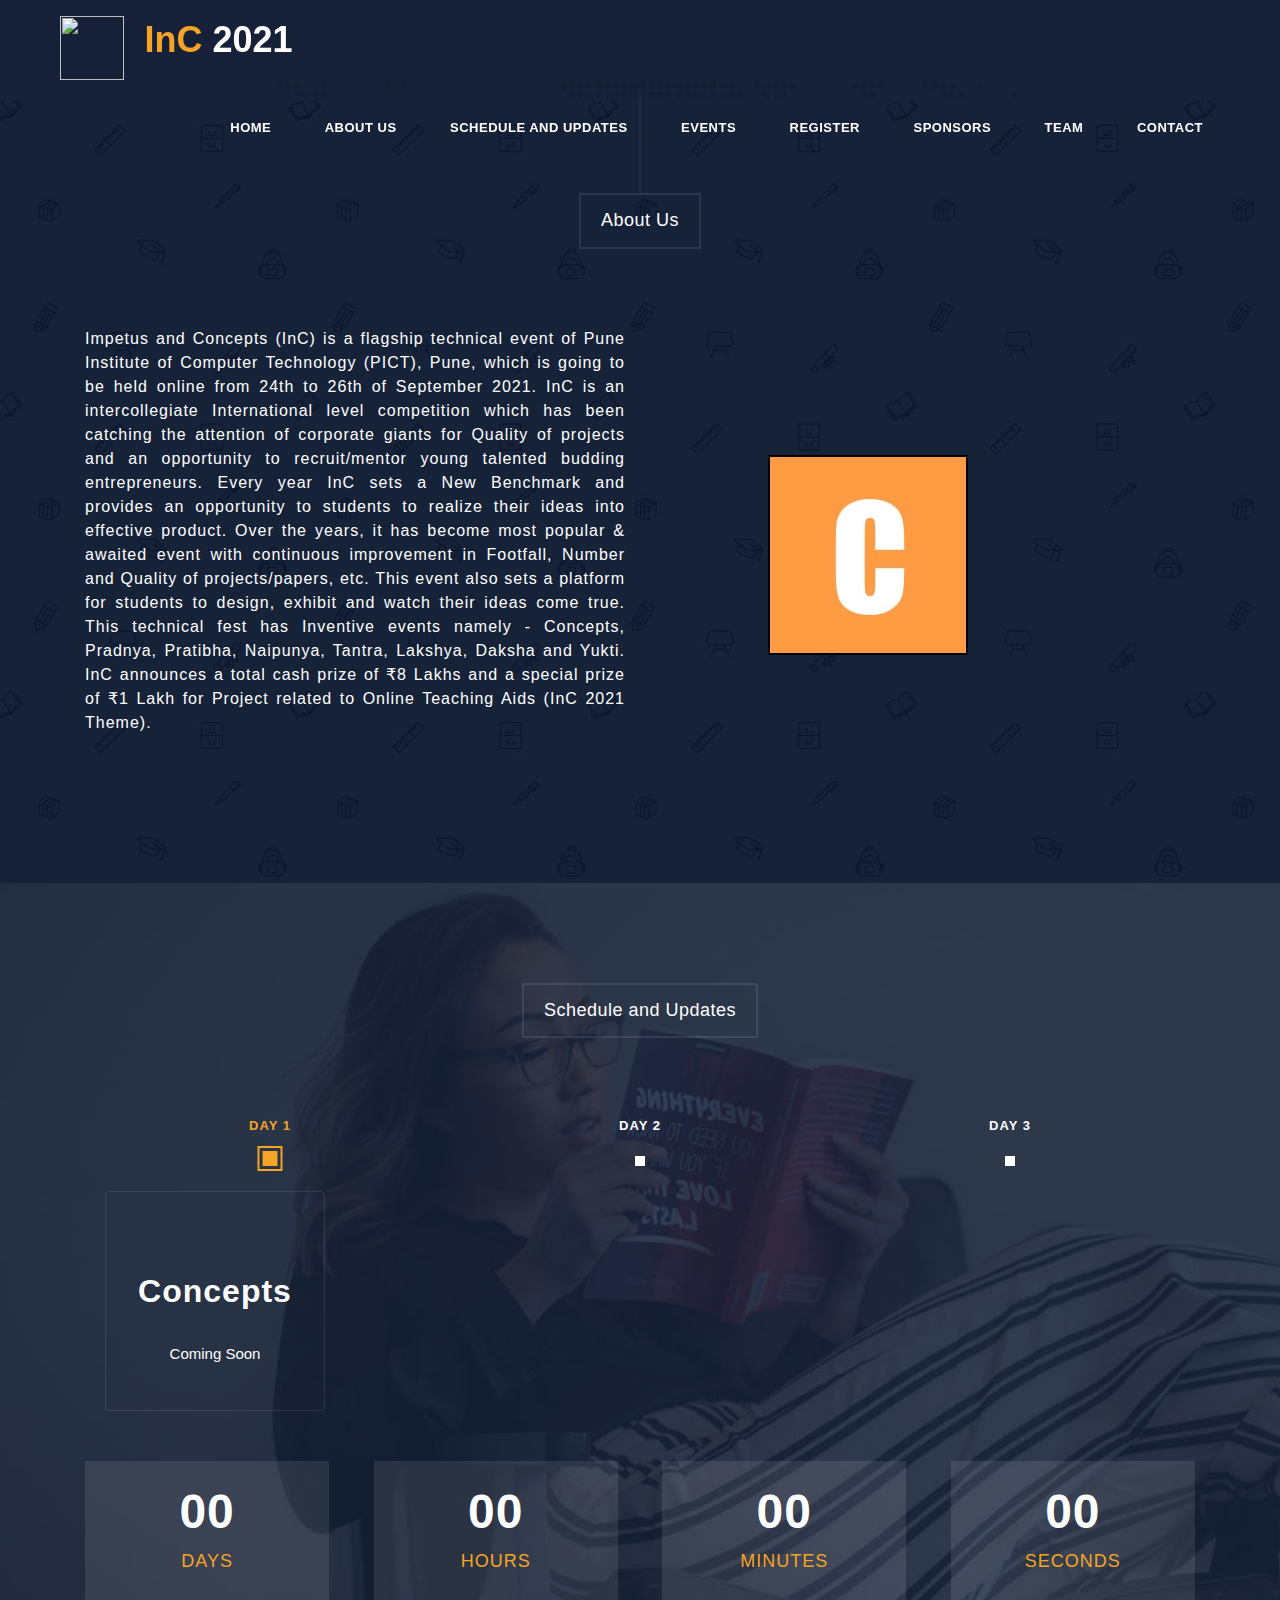
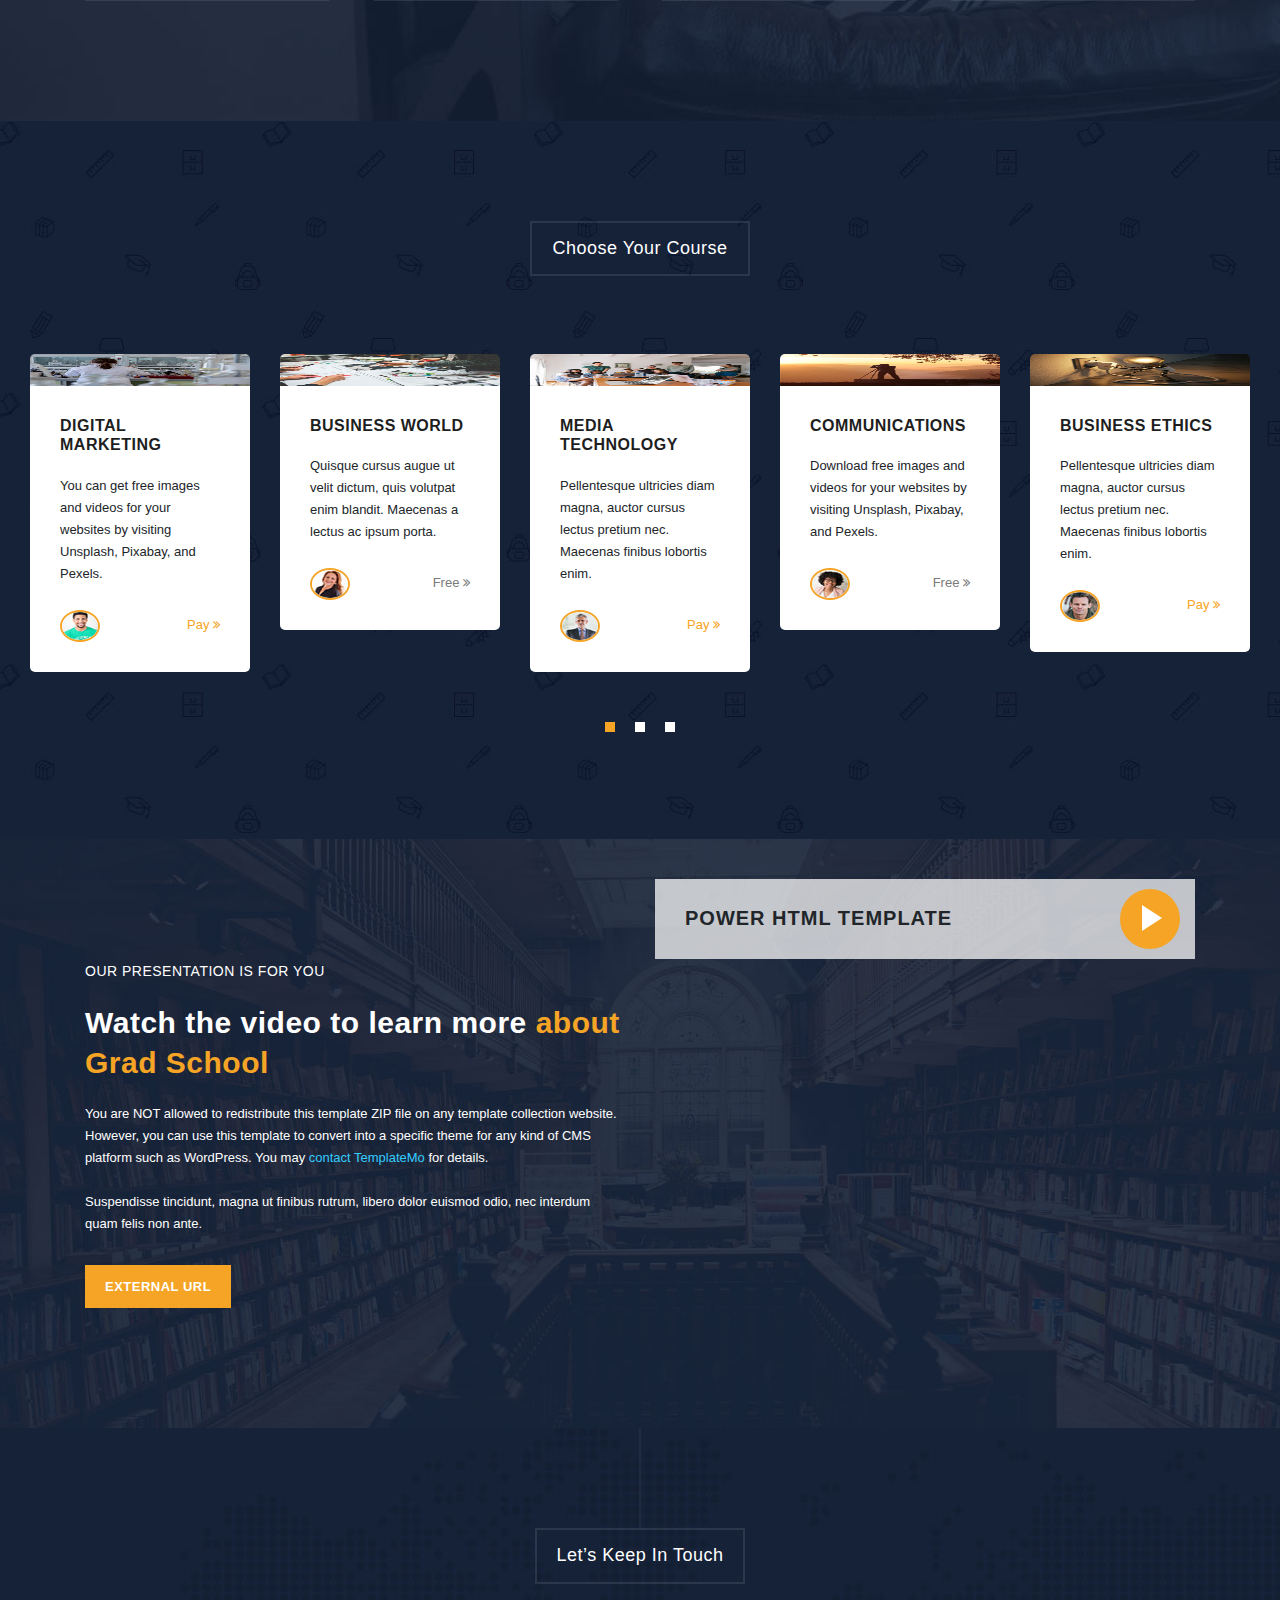
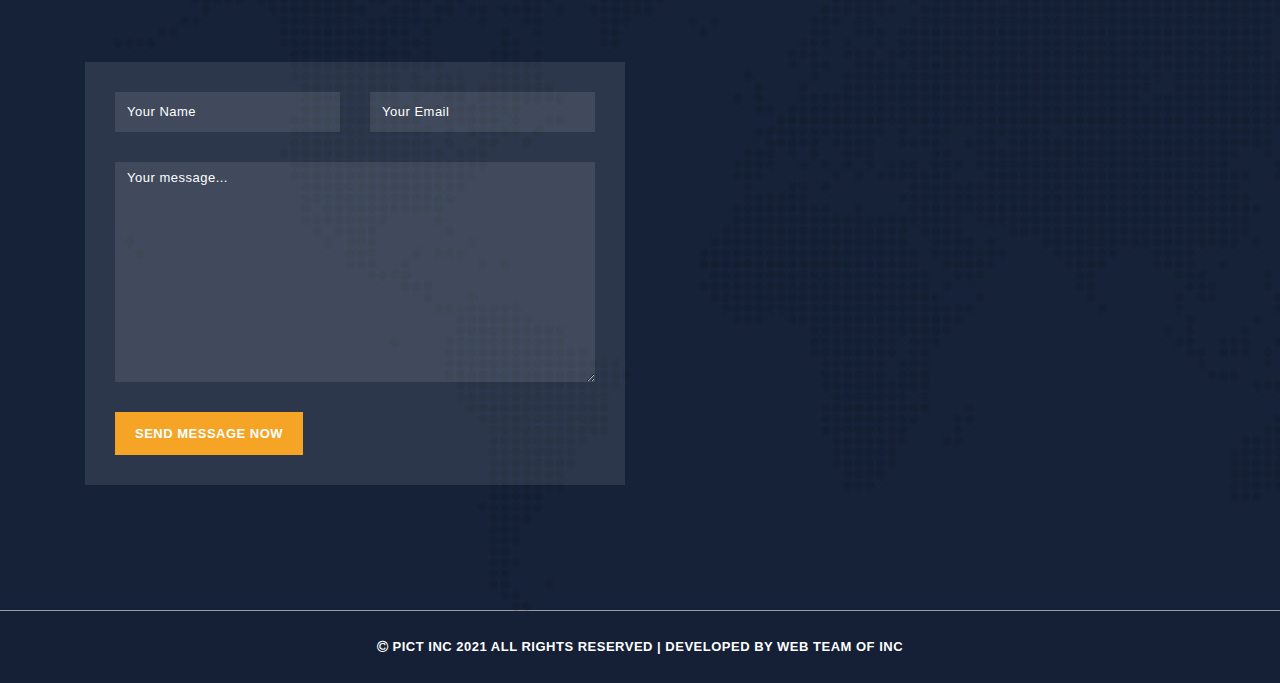
==== animation.html @ f994c6f3 "Added cube animation" ====
<!DOCTYPE html>
<html lang="en">

<head>
    <meta charset="UTF-8">
    <meta http-equiv="X-UA-Compatible" content="IE=edge">
    <meta name="viewport" content="width=device-width, initial-scale=1.0">

    <link href="https://fonts.googleapis.com/css?family=Montserrat:100,200,300,400,500,600,700,800,900" rel="stylesheet">

    <title>PICT InC 2021</title>

    <!-- Bootstrap core CSS -->
    <link href="vendor/bootstrap/css/bootstrap.min.css" rel="stylesheet">

    <!-- Additional CSS Files -->

    <link rel="stylesheet" href="./assets/css/fontawesome.css">
    <link rel="stylesheet" href="./assets/css/templatemo-grad-school.css">
    <link rel="stylesheet" href="./assets/css/owl.css">
    <link rel="stylesheet" href="./assets/css/lightbox.css">
    <link rel="stylesheet" href="./assets/css/util.css">
    <link rel="stylesheet" href="./assets/css/animation_style.css">
    <link rel="shortcut icon" href="./assets/images/favicon.ico" />
    <link rel="stylesheet" href="./assets/css/cube.css">
</head>

<body>
    <!--header-->
    <header class="main-header clearfix" role="header">
        <div class="logo">
            <img src="./assets/images/pict.png" alt="" class="mr-3 img-logo">
            <a href="#"><em>InC</em> 2021</a>
        </div>
        <a href="#menu" class="menu-link"><i class="fa fa-bars"></i></a>
        <nav id="menu" class="main-nav" role="navigation">
            <ul class="main-menu">
                <li><a href="#section1">Home</a></li>
                <li><a href="#section2">About Us</a></li>
                <li><a href="#section3">Schedule and Updates</a></li>
                <li><a href="#section4">Events</a></li>
                <li><a href="#section4">Register</a></li>
                <li><a href="#section4">Sponsors</a></li>
                <li><a href="#section4">Team</a></li>
                <!-- <li><a href="#section5">Video</a></li> -->
                <li><a href="#section6">Contact</a></li>
            </ul>
        </nav>
    </header>

    <!-- particles.js container -->

    <section class="section main-banner" id="top" data-section="section1">
        <div id="particles-js">
            <div class="row-header">
                <div class="col-12 col-pd">
                    <h1 class="text-center fs-48">
                        <div class="text-center sctr mb-3 yellow">Society for Computer Technology and Research's</div>
                        <div class="text-center mb-5 pict">Pune Institute of Computer Technology presents</div>
                        <a href="" class="typewrite" data-period="3000" data-type='[ "Impetus and Concepts 2021" ]'>
                            <span class="wrap"></span>
                        </a>
                        <div class="div center pr-0"><img src="./assets/images/INClogo.png" alt=""></div>
                        <div class="text-center m-t-120 pict yellow date">Dates : 24th - 26th September 2021</div>
                    </h1>
                </div>
            </div>
        </div>
    </section>

    <section class="section why-us" data-section="section2">
        <div class="container">
            <div class="row">
                <div class="col-12">
                    <div class="section-heading">
                        <h2>About Us</h2>
                    </div>
                </div>
                <div class="col-md-6 container about-us">

                    Impetus and Concepts (InC) is a flagship technical event of Pune Institute of Computer Technology (PICT), Pune, which is going to be held online from 24th to 26th of September 2021. InC is an intercollegiate International level competition which has been
                    catching the attention of corporate giants for Quality of projects and an opportunity to recruit/mentor young talented budding entrepreneurs. Every year InC sets a New Benchmark and provides an opportunity to students to realize their
                    ideas into effective product. Over the years, it has become most popular & awaited event with continuous improvement in Footfall, Number and Quality of projects/papers, etc. This event also sets a platform for students to design, exhibit
                    and watch their ideas come true. This technical fest has Inventive events namely - Concepts, Pradnya, Pratibha, Naipunya, Tantra, Lakshya, Daksha and Yukti. InC announces a total cash prize of ₹8 Lakhs and a special prize of ₹1 Lakh
                    for Project related to Online Teaching Aids (InC 2021 Theme).

                    <!-- <div class="col-6 col-md-12"><img src="./assets/images/INClogo.png" alt=""></div> -->
                </div>

                <div class="col-md-6 container p-5">
                    <div class="scene">
                        <div class="cube">
                            <div class="cube__face cube__face--front"></div>
                            <div class="cube__face cube__face--back"></div>
                            <div class="cube__face cube__face--right"></div>
                            <div class="cube__face cube__face--left"></div>
                            <div class="cube__face cube__face--top"></div>
                            <div class="cube__face cube__face--bottom"></div>
                        </div>
                    </div>
                </div>
            </div>
        </div>
    </section>

    <section class="section coming-soon pt-0" data-section="section3">
        <div class="container">
            <div class="row">
                <div class="col-12">
                    <div class="section-heading">
                        <h2>Schedule and Updates</h2>
                    </div>
                </div>
                <div class="col-md-12">
                    <div id='tabs'>
                        <ul>
                            <li><a href='#tabs-1'>Day 1</a></li>
                            <li><a href='#tabs-2'>Day 2</a></li>
                            <li><a href='#tabs-3'>Day 3</a></li>
                        </ul>
                        <section class='tabs-content'>
                            <article id='tabs-1'>
                                <div class="row">
                                    <div class="col-12 text-center tab-flex">
                                        <div class="card">
                                            <h4>Concepts</h4>
                                            <p>Coming Soon</p>
                                        </div>
                                    </div>
                                </div>
                            </article>
                            <article id='tabs-2'>
                                <div class="row">
                                    <div class="col-12 text-center tab-flex">
                                        <div class="card">
                                            <h4>Concepts</h4>
                                            <p>Coming Soon</p>
                                        </div>
                                        <div class="card">
                                            <h4>Pradnya</h4>
                                            <p>Coming Soon</p>
                                        </div>
                                        <div class="card">
                                            <h4>Lakshya</h4>
                                            <p>Coming Soon</p>
                                        </div>
                                    </div>
                                </div>
                            </article>
                            <article id='tabs-3'>
                                <div class="col-12 text-center tab-flex">
                                    <div class="card">
                                        <h4>Concepts</h4>
                                        <p>Coming Soon</p>
                                    </div>
                                    <div class="card">
                                        <h4>Pradnya</h4>
                                        <p>Coming Soon</p>
                                    </div>
                                    <div class="card">
                                        <h4>Pratibha</h4>
                                        <p>Coming Soon</p>
                                    </div>
                                    <div class="card">
                                        <h4>Tantra</h4>
                                        <p>Coming Soon</p>
                                    </div>
                                    <div class="card">
                                        <h4>Yukti</h4>
                                        <p>Coming Soon</p>
                                    </div>
                                    <div class="card">
                                        <h4>Naipunya</h4>
                                        <p>Coming Soon</p>
                                    </div>
                                    <div class="card">
                                        <h4>Lakshya</h4>
                                        <p>Coming Soon</p>
                                    </div>
                                    <div class="card">
                                        <h4>Daksha</h4>
                                        <p>Coming Soon</p>
                                    </div>
                                </div>
                            </article>
                        </section>
                    </div>
                </div>
                <div class="col-md-12 col-xs-12">
                    <div class="continer centerIt">
                        <div>
                            <div class="counter">

                                <div class="days">
                                    <div class="value">00</div>
                                    <span>Days</span>
                                </div>

                                <div class="hours">
                                    <div class="value">00</div>
                                    <span>Hours</span>
                                </div>

                                <div class="minutes">
                                    <div class="value">00</div>
                                    <span>Minutes</span>
                                </div>

                                <div class="seconds">
                                    <div class="value">00</div>
                                    <span>Seconds</span>
                                </div>

                            </div>
                        </div>
                    </div>
                </div>
            </div>
        </div>
    </section>

    <section class="section courses" data-section="section4">
        <div class="container-fluid">
            <div class="row">
                <div class="col-md-12">
                    <div class="section-heading">
                        <h2>Choose Your Course</h2>
                    </div>
                </div>
                <div class="owl-carousel owl-theme">
                    <div class="item">
                        <img src="assets/images/courses-01.jpg" alt="Course #1">
                        <div class="down-content">
                            <h4>Digital Marketing</h4>
                            <p>You can get free images and videos for your websites by visiting Unsplash, Pixabay, and Pexels.</p>
                            <div class="author-image">
                                <img src="assets/images/author-01.png" alt="Author 1">
                            </div>
                            <div class="text-button-pay">
                                <a href="#">Pay <i class="fa fa-angle-double-right"></i></a>
                            </div>
                        </div>
                    </div>
                    <div class="item">
                        <img src="assets/images/courses-02.jpg" alt="Course #2">
                        <div class="down-content">
                            <h4>Business World</h4>
                            <p>Quisque cursus augue ut velit dictum, quis volutpat enim blandit. Maecenas a lectus ac ipsum porta.</p>
                            <div class="author-image">
                                <img src="assets/images/author-02.png" alt="Author 2">
                            </div>
                            <div class="text-button-free">
                                <a href="#">Free <i class="fa fa-angle-double-right"></i></a>
                            </div>
                        </div>
                    </div>
                    <div class="item">
                        <img src="assets/images/courses-03.jpg" alt="Course #3">
                        <div class="down-content">
                            <h4>Media Technology</h4>
                            <p>Pellentesque ultricies diam magna, auctor cursus lectus pretium nec. Maecenas finibus lobortis enim.</p>
                            <div class="author-image">
                                <img src="assets/images/author-03.png" alt="Author 3">
                            </div>
                            <div class="text-button-pay">
                                <a href="#">Pay <i class="fa fa-angle-double-right"></i></a>
                            </div>
                        </div>
                    </div>
                    <div class="item">
                        <img src="assets/images/courses-04.jpg" alt="Course #4">
                        <div class="down-content">
                            <h4>Communications</h4>
                            <p>Download free images and videos for your websites by visiting Unsplash, Pixabay, and Pexels.</p>
                            <div class="author-image">
                                <img src="assets/images/author-04.png" alt="Author 4">
                            </div>
                            <div class="text-button-free">
                                <a href="#">Free <i class="fa fa-angle-double-right"></i></a>
                            </div>
                        </div>
                    </div>
                    <div class="item">
                        <img src="assets/images/courses-05.jpg" alt="">
                        <div class="down-content">
                            <h4>Business Ethics</h4>
                            <p>Pellentesque ultricies diam magna, auctor cursus lectus pretium nec. Maecenas finibus lobortis enim.</p>
                            <div class="author-image">
                                <img src="assets/images/author-05.png" alt="">
                            </div>
                            <div class="text-button-pay">
                                <a href="#">Pay <i class="fa fa-angle-double-right"></i></a>
                            </div>
                        </div>
                    </div>
                    <div class="item">
                        <img src="assets/images/courses-01.jpg" alt="">
                        <div class="down-content">
                            <h4>Photography</h4>
                            <p>Quisque cursus augue ut velit dictum, quis volutpat enim blandit. Maecenas a lectus ac ipsum porta.</p>
                            <div class="author-image">
                                <img src="assets/images/author-01.png" alt="">
                            </div>
                            <div class="text-button-free">
                                <a href="#">Free <i class="fa fa-angle-double-right"></i></a>
                            </div>
                        </div>
                    </div>
                    <div class="item">
                        <img src="assets/images/courses-02.jpg" alt="">
                        <div class="down-content">
                            <h4>Web Development</h4>
                            <p>Pellentesque ultricies diam magna, auctor cursus lectus pretium nec. Maecenas finibus lobortis enim.</p>
                            <div class="author-image">
                                <img src="assets/images/author-02.png" alt="">
                            </div>
                            <div class="text-button-free">
                                <a href="#">Free <i class="fa fa-angle-double-right"></i></a>
                            </div>
                        </div>
                    </div>
                    <div class="item">
                        <img src="assets/images/courses-03.jpg" alt="">
                        <div class="down-content">
                            <h4>Learn HTML CSS</h4>
                            <p>You can get free images and videos for your websites by visiting Unsplash, Pixabay, and Pexels.</p>
                            <div class="author-image">
                                <img src="assets/images/author-03.png" alt="">
                            </div>
                            <div class="text-button-pay">
                                <a href="#">Pay <i class="fa fa-angle-double-right"></i></a>
                            </div>
                        </div>
                    </div>
                    <div class="item">
                        <img src="assets/images/courses-04.jpg" alt="">
                        <div class="down-content">
                            <h4>Social Media</h4>
                            <p>Pellentesque ultricies diam magna, auctor cursus lectus pretium nec. Maecenas finibus lobortis enim.</p>
                            <div class="author-image">
                                <img src="assets/images/author-04.png" alt="">
                            </div>
                            <div class="text-button-pay">
                                <a href="#">Pay <i class="fa fa-angle-double-right"></i></a>
                            </div>
                        </div>
                    </div>
                    <div class="item">
                        <img src="assets/images/courses-05.jpg" alt="">
                        <div class="down-content">
                            <h4>Digital Arts</h4>
                            <p>Quisque cursus augue ut velit dictum, quis volutpat enim blandit. Maecenas a lectus ac ipsum porta.</p>
                            <div class="author-image">
                                <img src="assets/images/author-05.png" alt="">
                            </div>
                            <div class="text-button-free">
                                <a href="#">Free <i class="fa fa-angle-double-right"></i></a>
                            </div>
                        </div>
                    </div>
                    <div class="item">
                        <img src="assets/images/courses-01.jpg" alt="">
                        <div class="down-content">
                            <h4>Media Streaming</h4>
                            <p>Pellentesque ultricies diam magna, auctor cursus lectus pretium nec. Maecenas finibus lobortis enim.</p>
                            <div class="author-image">
                                <img src="assets/images/author-01.png" alt="">
                            </div>
                            <div class="text-button-pay">
                                <a href="#">Pay <i class="fa fa-angle-double-right"></i></a>
                            </div>
                        </div>
                    </div>
                </div>
            </div>
        </div>
    </section>


    <section class="section video" data-section="section5">
        <div class="container">
            <div class="row">
                <div class="col-md-6 align-self-center">
                    <div class="left-content">
                        <span>our presentation is for you</span>
                        <h4>Watch the video to learn more <em>about Grad School</em></h4>
                        <p>You are NOT allowed to redistribute this template ZIP file on any template collection website. However, you can use this template to convert into a specific theme for any kind of CMS platform such as WordPress. You may <a rel="nofollow"
                                href="https://templatemo.com/contact" target="_parent">contact TemplateMo</a> for details.
                            <br><br>Suspendisse tincidunt, magna ut finibus rutrum, libero dolor euismod odio, nec interdum quam felis non ante.</p>
                        <div class="main-button"><a rel="nofollow" href="https://fb.com/templatemo" target="_parent">External URL</a></div>
                    </div>
                </div>
                <div class="col-md-6">
                    <article class="video-item">
                        <div class="video-caption">
                            <h4>Power HTML Template</h4>
                        </div>
                        <figure>
                            <a href="https://www.youtube.com/watch?v=r9LtOG6pNUw" class="play"><img src="assets/images/main-thumb.png"></a>
                        </figure>
                    </article>
                </div>
            </div>
        </div>
    </section>

    <section class="section contact" data-section="section6">
        <div class="container">
            <div class="row">
                <div class="col-md-12">
                    <div class="section-heading">
                        <h2>Let’s Keep In Touch</h2>
                    </div>
                </div>
                <div class="col-md-6">

                    <!-- Do you need a working HTML contact-form script?
                	
                    Please visit https://templatemo.com/contact page -->

                    <form id="contact" action="" method="post">
                        <div class="row">
                            <div class="col-md-6">
                                <fieldset>
                                    <input name="name" type="text" class="form-control" id="name" placeholder="Your Name" required="">
                                </fieldset>
                            </div>
                            <div class="col-md-6">
                                <fieldset>
                                    <input name="email" type="text" class="form-control" id="email" placeholder="Your Email" required="">
                                </fieldset>
                            </div>
                            <div class="col-md-12">
                                <fieldset>
                                    <textarea name="message" rows="6" class="form-control" id="message" placeholder="Your message..." required=""></textarea>
                                </fieldset>
                            </div>
                            <div class="col-md-12">
                                <fieldset>
                                    <button type="submit" id="form-submit" class="button">Send Message Now</button>
                                </fieldset>
                            </div>
                        </div>
                    </form>
                </div>
                <div class="col-md-6">
                    <div id="map">
                        <iframe src="https://maps.google.com/maps?q=Av.+L%C3%BAcio+Costa,+Rio+de+Janeiro+-+RJ,+Brazil&t=&z=13&ie=UTF8&iwloc=&output=embed" width="100%" height="422px" frameborder="0" style="border:0" allowfullscreen></iframe>
                    </div>
                </div>
            </div>
        </div>
    </section>

    <footer>
        <div class="container">
            <div class="row">
                <div class="col-md-12">
                    <p><i class="fa fa-copyright"></i> PICT InC 2021 All Rights Reserved | Developed by WEB TEAM of InC</p>
                </div>
            </div>
        </div>
    </footer>

    <!-- Scripts -->
    <!-- Bootstrap core JavaScript -->
    <script src="vendor/jquery/jquery.min.js"></script>
    <script src="vendor/bootstrap/js/bootstrap.bundle.min.js"></script>

    <script src="assets/js/isotope.min.js"></script>
    <script src="assets/js/owl-carousel.js"></script>
    <script src="assets/js/lightbox.js"></script>
    <script src="assets/js/tabs.js"></script>
    <script src="assets/js/video.js"></script>
    <script src="assets/js/slick-slider.js"></script>
    <script src="assets/js/custom.js"></script>
    <script src="http://cdn.jsdelivr.net/particles.js/2.0.0/particles.min.js"></script>
    <!-- stats.js lib -->
    <script src="http://threejs.org/examples/js/libs/stats.min.js"></script>
    <script src="assets/js/animation.js"></script>
    <script src="assets/js/animationfinal.js"></script>
    <script src="./assets/js/cube.js"></script>
    <script>
        //according to loftblog tut
        $('.nav li:first').addClass('active');

        var showSection = function showSection(section, isAnimate) {
            var
                direction = section.replace(/#/, ''),
                reqSection = $('.section').filter('[data-section="' + direction + '"]'),
                reqSectionPos = reqSection.offset().top - 0;

            if (isAnimate) {
                $('body, html').animate({
                        scrollTop: reqSectionPos
                    },
                    800);
            } else {
                $('body, html').scrollTop(reqSectionPos);
            }

        };

        var checkSection = function checkSection() {
            $('.section').each(function() {
                var
                    $this = $(this),
                    topEdge = $this.offset().top - 80,
                    bottomEdge = topEdge + $this.height(),
                    wScroll = $(window).scrollTop();
                if (topEdge < wScroll && bottomEdge > wScroll) {
                    var
                        currentId = $this.data('section'),
                        reqLink = $('a').filter('[href*=\\#' + currentId + ']');
                    reqLink.closest('li').addClass('active').
                    siblings().removeClass('active');
                }
            });
        };

        $('.main-menu, .scroll-to-section').on('click', 'a', function(e) {
            if ($(e.target).hasClass('external')) {
                return;
            }
            e.preventDefault();
            $('#menu').removeClass('active');
            showSection($(this).attr('href'), true);
        });

        $(window).scroll(function() {
            checkSection();
        });
    </script>
</body>

</html>
---- assets/css/templatemo-grad-school.css ----
/*
    
TemplateMo 557 Grad School

https://templatemo.com/tm-557-grad-school

*/


@import url(fontawesome.css);
@import url('<link href="https://fonts.googleapis.com/css?family=Montserrat:100,200,300,400,500,600,700,800,900" rel="stylesheet">');
body {
    font-family: 'Montserrat', sans-serif;
}

/* Basic */

a {
	color: #3CF;
    text-decoration: none;
}

a:hover {
	color: #FC3;
    text-decoration: none;
}

ul {
    padding: 0px;
    margin: 0px;
    list-style: none;
}

p {
    font-size: 13px;
    line-height: 22px;
}


.section-heading {
    text-align: center;
    margin-bottom: 70px;
}

.section-heading h2:before {
    width: 1px;
    height: 100px;
    background-color: rgba(250,250,250,0.1);
    position: absolute;
    top: -102px;
    content: '';
    left: 50%;
    transform: translate(-50%);
}

.section-heading h2 {
    margin-top: 100px;
    position: relative;
    font-size: 18px;
    font-weight: 500;
    color: #fff;
    letter-spacing: 0.5px;
    display: inline-block;
    padding: 15px 20px;
    border: 2px solid rgba(250,250,250,0.1);
}


/* Buttons */

.main-button a {
    background-color: #f5a425;
    color: #fff;
    font-size: 13px;
    text-transform: uppercase;
    letter-spacing: 0.5px;
    font-weight: 700;
    padding: 12px 20px;
    display: inline-block;
    outline: none;
}

a.menu-link { display: none; }

@media screen and (max-width: 950px) {
  a.menu-link {
    float: right;
    display: block;
    font-size: 36px;
    color: #fff;
    padding-right: 30px;
    padding-top: 15px;
  }
  nav[role="navigation"] {
    clear: both;
    -webkit-transition: all 0.3s ease-out;
    -moz-transition: all 0.3s ease-out;
    -ms-transition: all 0.3s ease-out;
    -o-transition: all 0.3s ease-out;
    transition: all 0.3s ease-out;
  }
  .js nav[role="navigation"] {
    overflow: hidden;
    max-height: 0;
  }
  nav[role="navigation"].active {
    max-height: 20em;
    height: 20em;
    overflow-y: scroll;
  }
  nav[role="navigation"] ul {
    top: 0;
    width: 100%;
    position: relative;
    margin: 0;
    padding: 0;
    border-top: 1px solid rgba(250,250,250,0.25);
    background-color: rgba(22,34,57,0.99);
  }
  nav[role="navigation"] li a {
    display: block;
    padding: 15px 0px;
    border-bottom: 1px solid rgba(250,250,250,0.25);
    text-align: center;
    color: #fff;
    font-size: 13px;
    text-transform: uppercase;
    font-weight: 700;
    line-height: 1.5;
  }
  nav[role="navigation"] li:hover a,
  nav[role="navigation"] li.active a {
      color: #f5a425;
  }
  
  @media screen and (min-width: 951px) {
    .js nav[role="navigation"] {
      max-height: none;
    }

    nav[role="navigation"] li {
      display: inline-block;
      margin: 0 0.25em;
    }
    nav[role="navigation"] li a {
      border: 0;
    }
  }
}

/* Header */

@media screen and (max-width: 1050px) {
  .main-header .logo {
      padding-left: 30px!important;
  }

  .main-menu {
      padding-right: 30px!important;
  }

  .main-menu li {
      margin-left: 5px!important;
  }
}

.main-header {
    background-color: rgba(22,34,57,0.95);
    height: 80px;
    position: fixed;
    z-index: 12;
    width: 100%;
    top: 0;
}

.main-header .logo {
    float: left;
    line-height: 80px;
    padding-left: 60px;
}

.main-header .logo a {
    font-size: 36px;
    text-transform: uppercase;
    font-weight: 800;
    color: #fff;
}
.main-header .logo a em {
    font-style: normal;
    color: #f5a425;
}

.main-menu {
    float: right;
    padding-right: 60px;
}

.main-menu li {
    display: inline-block;
    line-height: 79px;
    margin-left: 15px;
    position: relative;
}

.main-menu li:first-child {
    margin-left: 0px;
}

.main-menu li a {
    padding: 10px 15px;
    font-size: 13px;
    text-transform: uppercase;
    letter-spacing: 0.5px;
    font-weight: 700;
    color: #fff;
    border: 2px solid transparent;
    transition: all 0.5s;
}

.main-menu li.has-submenu a:after {
    content: '\f107';
    font-family: "FontAwesome";
    margin-left: 5px;
}

.main-menu li.has-submenu ul li a:after {
    display: none;
}

.main-menu li .sub-menu {
    position: absolute;
    width: 160px;
    background-color: #18233a;
    opacity: 0;
    visibility: hidden;
    transition: all 0.5s;
}

.main-menu li:hover .sub-menu {
    opacity: 1;
    visibility: visible;
}

.main-menu li .sub-menu li {
    display: block;
    line-height: 20px;
    margin-left: 0px;
    margin-bottom: 15px;
    padding-bottom: 15px;
    border-bottom: 1px solid #121b2f;
}

.main-menu li .sub-menu li:first-child {
    padding-top: 15px;
}

.main-menu li .sub-menu li:last-child {
    margin-bottom: 0px;
    border-bottom: none;
}

.main-menu li .sub-menu li a {
    font-size: 12px;
    font-weight: 500;
    padding: 0px 15px;
    letter-spacing: 0.5px;
    border: none;
    transition: all 0.5s;
}

.main-menu li .sub-menu li a:hover {
    color: #f5a425;
    border: none;
}

.main-nav li:hover a,
.main-nav li.active a {
    border: 2px solid #f5a425;
}

@media (max-width: 950px) {
  .main-nav li:hover a,
  .main-nav li.active a {
    border: 2px solid transparent;
    border-bottom: 1px solid rgba(250,250,250,0.25);
  }
}


/* Slider */

.main-banner {
  position: relative;
  max-height: 100%;
  overflow: hidden;
  margin-bottom: -7px;
}

#bg-video {
    min-width: 100%;
    min-height: 100vh;
    max-width: 100%;
    max-height: 100vh;
    object-fit: cover;
    z-index: -1;
}

#bg-video::-webkit-media-controls {
    display: none !important;
}

.video-overlay {
    position: absolute;
    background-color: rgba(22,34,57,0.85);
    top: 0;
    left: 0;
    bottom: 7px;
    width: 100%;
}

.main-banner .caption {
  text-align: center;
  position: absolute;
  width: 80%;
  left: 50%;
  top: 50%;
  transform: translate(-50%,-50%);
}

.main-banner .caption h6 {
  margin-top: 0px;
  font-size: 18px;
  text-transform: uppercase;
  font-weight: 600;
  color: #fff;
  letter-spacing: 1px;
}

.main-banner .caption h2 {
  margin-top: 30px;
  margin-bottom: 30px;
  font-size: 64px;
  text-transform: uppercase;
  font-weight: 800;
  color: #fff;
  letter-spacing: 1px;
}

.main-banner .caption h2 em {
  font-style: normal;
  color: #f5a425;
  font-weight: 900;
}

@media screen and (max-width: 1180px) {

  .main-banner .caption h6 {
    font-weight: 500;
  }

  .main-banner .caption h2 {
    font-size: 58px;
  }

}
@media screen and (max-width: 767px) {

  .main-banner .caption h6 {
    font-weight: 500;
  }

  .main-banner .caption h2 {
    font-size: 36px;
  }

}


/* Features */

section.features .col-4 {
    padding-left: 0px;
    padding-right: 0px;
}

.features-post {
  position: relative;
  margin-bottom: 0px;
}

.features-thumb {
  overflow: hidden;
  position: relative;
}

.features-thumb img {
  width: 100%;
}

.features-content {
  position: absolute;
  bottom: 0;
  left: 0;
  width: 100%;
  background-color: #0c1228;
  color: #fff;
  padding: 40px;
}

.features-content:hover {
    background-color: #f5a425;
    box-shadow: 0px 0px 30px rgba(0,0,0,0.5);
}

.features-content h4 {
    font-size: 16px;
    text-transform: uppercase;
    font-weight: 700;
    color: #fff;
    letter-spacing: 1px;
    margin-bottom: 0px;
}

.features-content h4 i {
    margin-right: 15px;
    font-size: 24px;
}

.features-content p {
    margin-bottom: 0px;
}

.features-content a {
  margin-top: 15px;
  display: inline-block;
  text-transform: uppercase;
  color: #fff;
  letter-spacing: 0.5px;
  font-weight: 700;
  font-size: 14px;
  border-bottom: 2px solid #fff;
}

.features-content p.hidden-sm {
  display: none;
}

.second-features,
.third-features {
    border-left: 1px solid rgba(250,250,250,0.1);
}

.content-hide {
  margin-top: 15px;
  display: none;
}

.content-hide p {
  color: #fff;
}

@media screen and (max-width: 767px) {

  .features-content {
    padding: 15px;
  }
  .features-content h4 i {
    display: block;
    margin-bottom: 10px;
  }
  .features-content h4 {
    font-size: 14px;
  }
  .features-content p {
    display: none;
  }
  .features-content p.hidden-sm {
    display: block;
  }
  .features-content a {
    letter-spacing: 0px;
    font-size: 13px;
    font-weight: 600;
  }

}



/* Why Choosing Us */

section.why-us {
    background-image: url(../images/choosing-bg.jpg);
    background-color: #172238;
    background-repeat: no-repeat;
    background-size: cover;
    padding-bottom: 100px;
}

#tabs {
  text-align: center;
}
#tabs ul {
  margin: 0;
  padding: 0;
  -webkit-column-count: 3;
  -moz-column-count: 3;
  column-count: 3;
  -webkit-column-gap: 0;
  -moz-column-gap: 0;
  column-gap: 0;
}
#tabs ul::after {
  clear: both;
  content: "";
  display: table;
}
#tabs ul li {
  display: block;
  font-weight: 400;
  font-size: 1.2em;
  letter-spacing: 1px;
  text-align: center;
}
#tabs ul li a {
  display: block;
  font-size: 13px;
  font-weight: 700;
  letter-spacing: 1px;
  cursor: pointer;
  outline: 0;
  padding-bottom: 30px;
  color: #fff;
  text-decoration: none;
  text-transform: uppercase;
  position: relative;
}
#tabs ul li a:after {
    transition: all 0.3s;
    width: 10px;
    height: 10px;
    background-color: #fff;
    content: '';
    position: absolute;
    left: 50%;
    transform: translate(-50%);
    bottom: 0;
}
#tabs ul li a:before {
    transition: all 0.3s;
    width: 25px;
    height: 25px;
    border: 2px solid transparent;
    background-color: transparent;
    content: '';
    position: absolute;
    left: 50%;
    transform: translate(-50%);
    bottom: -5px;
}
#tabs ul li span {
  display: block;
  margin-bottom: 0.75em;
}
#tabs ul .ui-tabs-active {
}
#tabs ul .ui-tabs-active a {
  color: #f5a425;
}
#tabs ul .ui-tabs-active a:after {
  background-color: #f5a425;
  width: 15px;
  height: 15px;
}
#tabs ul .ui-tabs-active a:before {
  border-color: #f5a425;
}
#tabs h4 {
    margin-top: 60px;
    font-size: 32px;
    font-weight: 700;
    letter-spacing: 1px;
    color: #fff;
    margin-bottom: 30px;
}

#tabs p {
    color: #fff;
    font-size: 15px;
    line-height: 28px;
}

.tabs-content {
    margin-top: 60px;
    text-align: left;
}

@media screen and (max-width: 767px) {
  
  .tabs-content {
      text-align: center;
  }

}

.tabs-content img {
    width: 100%;
    overflow: hidden;
    padding-right: 45px;
}

@media screen and (max-width: 767px) {

  .tabs-content img {
      padding-right: 0px;
  }

}


/* Coming Soon */

section.coming-soon {
    background-image: url(../images/coming-soon-bg.jpg);
    background-repeat: no-repeat;
    background-size: cover;
    background-color: #172238;
    padding: 120px 0px;
}

section.coming-soon .continer .counter div {
  display: inline-block;
}
section.coming-soon .continer h4 {
    margin-top: 100px;
    font-size: 30px;
    color: #fff;
    font-weight: 800;
    letter-spacing: 0.5px;
    line-height: 40px;
    margin-bottom: 50px;
}
section.coming-soon .continer h4 em {
    font-style: normal;
    color: #f5a425;
}

@media screen and (max-width: 767px) {

  section.coming-soon .continer h4 {
    text-align: center;
  }

}

section.coming-soon .continer .counter .days,
section.coming-soon .continer .counter .hours,
section.coming-soon .continer .counter .minutes,
section.coming-soon .continer .counter .seconds {
  width: 22%;
  height: 140px;
  float: left;
  text-align: center;
  font-size: 48px;
  font-weight: 800;
  letter-spacing: 1px;
  color: #fff;
  background-color: rgba(250,250,250,0.1);
}
@media screen and (max-width: 992px) {

  section.coming-soon .continer .counter .days,
  section.coming-soon .continer .counter .hours,
  section.coming-soon .continer .counter .minutes,
  section.coming-soon .continer .counter .seconds {
    font-size: 26px;
  }

  section.coming-soon .continer .counter .days .value,
  section.coming-soon .continer .counter .hours .value,
  section.coming-soon .continer .counter .minutes .value,
  section.coming-soon .continer .counter .seconds .value {
      margin-top: 40px!important;
  }

  section.coming-soon .continer .counter span {
      font-size: 14px!important;
  }

}
section.coming-soon .continer .counter .days,
section.coming-soon .continer .counter .hours,
section.coming-soon .continer .counter .minutes {
    margin-right: 4%;
}
section.coming-soon .continer .counter .days .value,
section.coming-soon .continer .counter .hours .value,
section.coming-soon .continer .counter .minutes .value,
section.coming-soon .continer .counter .seconds .value {
    margin-top: 15px;
    display: block;
    width: 100%;
}

section.coming-soon .continer .counter span {
    font-size: 18px;
    text-transform: uppercase;
    color: #f5a425;
    font-weight: 500;
    letter-spacing: 1px;
    margin-top: 0px;
    display: block;
}

section.coming-soon .right-content {
    margin-left: 30px;
}

@media screen and (max-width: 767px) {

  section.coming-soon .right-content {
      margin-top: 60px;
      margin-left: 0px;
  }

}

section.coming-soon .top-content {
    margin-bottom: -8px;
}

section.coming-soon .top-content h6 {
    font-size: 14px;
    color: #fff;
    background-color: rgba(250,250,250,0.2);
    padding: 40px;
    text-align: center;
    line-height: 24px;
}

section.coming-soon .top-content h6 em {
    font-style: normal;
    font-weight: 600;
}

section.coming-soon form {
    background-color: rgba(250,250,250,0.1);
    padding: 60px 40px;
    width: 100%;
    text-align: center;
}

section.coming-soon form input {
    width: 100%;
    height: 40px;
    background-color: rgba(250,250,250,0.1);
    border-radius: 0px;
    border: none;
    outline: none;
    color: #fff;
    font-size: 13px;
    margin-bottom: 20px;
    letter-spacing: 0.5px;
}

section.coming-soon form input:focus {
    outline: none;
    border: none;
    box-shadow: none;
    color: #fff;
    background-color: rgba(250,250,250,0.1);
}

section.coming-soon form::placeholder { color: #fff }
section.coming-soon form input::placeholder { color: #fff; }
section.coming-soon form input::placeholder { color: #fff; }

section.coming-soon form button {
    margin-top: 10px;
    background-color: #f5a425;
    color: #fff;
    font-size: 13px;
    text-transform: uppercase;
    letter-spacing: 0.5px;
    font-weight: 700;
    padding: 12px 20px;
    display: inline-block;
    outline: none;
    box-shadow: none;
    border: none;
}



/* Courses */

section.courses {
    background-image: url(../images/choosing-bg.jpg);
    background-repeat: no-repeat;
    background-size: cover;
    background-color: #172238;
    padding-bottom: 100px;
    padding: 0px 30px 100px 30px;
}

section.courses .item img {
    border-top-right-radius: 5px;
    border-top-left-radius: 5px;
}

section.courses .item .down-content {
    padding: 30px;
    background-color: #fff;
    border-bottom-right-radius: 5px;
    border-bottom-left-radius: 5px;
}

section.courses .item .down-content h4 {
    font-size: 16px;
    text-transform: uppercase;
    color: #1e1e1e;
    letter-spacing: 0.5px;
    font-weight: 700;
    margin-top: 0px;
    margin-bottom: 20px;
}

section.courses .item .down-content p {
    margin-bottom: 25px;
}

section.courses .item .down-content img {
    width: 40px;
    border: 2px solid #f5a425;
    border-radius: 50%;
    text-align: left;
    display: inline-block;
}

section.courses .item .down-content .text-button-pay {
    float: right;
    display: inline-block;
    margin-top: -30px;
}

section.courses .item .down-content .text-button-pay a {
    color: #f5a425;
    font-size: 13px;
}

section.courses .item .down-content .text-button-free {
    float: right;
    display: inline-block;
    margin-top: -30px;
}

section.courses .item .down-content .text-button-free a {
    color: #7a7a7a;
    font-size: 13px;
}

section.courses .owl-carousel .owl-nav {
    display: none;
}

section.courses .owl-carousel .owl-dots {
    text-align: center;
}

section.courses .owl-carousel button.owl-dot {
    width: 10px;
    height: 10px;
    background-color: #fff;
    margin: 50px 10px 0px 10px;
    outline: none;
}
section.courses .owl-carousel button.active {
    background-color: #f5a425;
}





/* Video */

section.video {
    background-image: url(../images/video-bg.jpg);
    background-repeat: no-repeat;
    background-size: cover;
    background-color: #172238;
    padding: 120px 0px;
}

section.video .left-content {
  color: #fff;
}

section.video .left-content span {
  text-transform: uppercase;
  font-size: 14px;
  letter-spacing: 0.5px;
}

section.video .left-content h4 {
    margin-top: 20px;
    font-size: 30px;
    color: #fff;
    font-weight: 800;
    letter-spacing: 0.5px;
    line-height: 40px;
    margin-bottom: 20px;
}
section.video .left-content h4 em {
    font-style: normal;
    color: #f5a425;
}

section.video .left-content .main-button {
  margin-top: 30px;
}

.video-item {
  position: relative;
  width: 100%;
  max-width: 600px;
  margin: 0px auto 0;
}

@media screen and (max-width: 767px) {

  section.video .left-content {
    margin-bottom: 45px;
  }

  section.video .first-item .first-content h4,
  section.video .second-item .second-content h4 {
    text-align: center;
  }

}

.video-item figure {
  position: relative;
  width: 100%;
  font-size: 0;
}
.video-item figure img {
  width: 100%;
}
.video-item figure a:before {
  content: '';
  position: absolute;
  bottom: 10px;
  right: 15px;
  width: 60px;
  height: 60px;
  margin-top: -32.5px;
  margin-left: -32.5px;
  border-radius: 50%;
  background-color: #f5a425;
  z-index: 10;
}
.video-item figure a:after {
  content: '';
  position: absolute;
  bottom: 27.5px;
  right: 20px;
  margin-top: -12.5px;
  margin-left: -7px;
  border: solid 13px transparent;
  border-left: solid 20px;
  border-left-color: #fff;
  z-index: 10;
}
.video-item figure a:hover:before {
  background-color: #f5a425;
}

.video-item .video-caption {
    position: absolute;
    z-index: 10;
    background-color: rgba(250,250,250,0.75);
    height: 80px;
    width: 100%;
    padding: 27px 30px;
    bottom: 0;
}

.video-item .video-caption h4 {
    font-size: 20px;
    text-transform: uppercase;
    font-weight: 700;
    letter-spacing: 1px;
}

/* Magnific Popup CSS */
.mfp-bg {
  top: 0;
  left: 0;
  width: 100%;
  height: 100%;
  z-index: 1042;
  overflow: hidden;
  position: fixed;
  background: #0b0b0b;
  opacity: 0.8;
}

.mfp-wrap {
  top: 0;
  left: 0;
  width: 100%;
  height: 100%;
  z-index: 1043;
  position: fixed;
  outline: none !important;
  -webkit-backface-visibility: hidden;
}

.mfp-container {
  text-align: center;
  position: absolute;
  width: 100%;
  height: 100%;
  left: 0;
  top: 0;
  padding: 0 8px;
  box-sizing: border-box;
}

.mfp-container:before {
  content: '';
  display: inline-block;
  height: 100%;
  vertical-align: middle;
}

.mfp-align-top .mfp-container:before {
  display: none;
}

.mfp-content {
  position: relative;
  display: inline-block;
  vertical-align: middle;
  margin: 0 auto;
  text-align: left;
  z-index: 1045;
}

.mfp-inline-holder .mfp-content,
.mfp-ajax-holder .mfp-content {
  width: 100%;
  cursor: auto;
}

.mfp-ajax-cur {
  cursor: progress;
}

.mfp-zoom-out-cur, .mfp-zoom-out-cur .mfp-image-holder .mfp-close {
  cursor: -moz-zoom-out;
  cursor: -webkit-zoom-out;
  cursor: zoom-out;
}

.mfp-zoom {
  cursor: pointer;
  cursor: -webkit-zoom-in;
  cursor: -moz-zoom-in;
  cursor: zoom-in;
}

.mfp-auto-cursor .mfp-content {
  cursor: auto;
}

.mfp-close,
.mfp-arrow,
.mfp-preloader,
.mfp-counter {
  -webkit-user-select: none;
  -moz-user-select: none;
  user-select: none;
}

.mfp-loading.mfp-figure {
  display: none;
}

.mfp-hide {
  display: none !important;
}

.mfp-preloader {
  color: #CCC;
  position: absolute;
  top: 50%;
  width: auto;
  text-align: center;
  margin-top: -0.8em;
  left: 8px;
  right: 8px;
  z-index: 1044;
}

.mfp-preloader a {
  color: #CCC;
}

.mfp-preloader a:hover {
  color: #FFF;
}

.mfp-s-ready .mfp-preloader {
  display: none;
}

.mfp-s-error .mfp-content {
  display: none;
}

button.mfp-close,
button.mfp-arrow {
  overflow: visible;
  cursor: pointer;
  background: transparent;
  border: 0;
  -webkit-appearance: none;
  display: block;
  outline: none;
  padding: 0;
  z-index: 1046;
  box-shadow: none;
  touch-action: manipulation;
}

button::-moz-focus-inner {
  padding: 0;
  border: 0;
}

.mfp-close {
  width: 44px;
  height: 44px;
  line-height: 44px;
  position: absolute;
  right: 0;
  top: 0;
  text-decoration: none;
  text-align: center;
  opacity: 0.65;
  padding: 0 0 18px 10px;
  color: #FFF;
  font-style: normal;
  font-size: 28px;
  font-family: Arial, Baskerville, monospace;
}

.mfp-close:hover,
.mfp-close:focus {
  opacity: 1;
}

.mfp-close:active {
  top: 1px;
}

.mfp-close-btn-in .mfp-close {
  color: #333;
}

.mfp-image-holder .mfp-close,
.mfp-iframe-holder .mfp-close {
  color: #FFF;
  right: -6px;
  text-align: right;
  padding-right: 6px;
  width: 100%;
}

.mfp-counter {
  position: absolute;
  top: 0;
  right: 0;
  color: #CCC;
  font-size: 12px;
  line-height: 18px;
  white-space: nowrap;
}

.mfp-arrow {
  position: absolute;
  opacity: 0.65;
  margin: 0;
  top: 50%;
  margin-top: -55px;
  padding: 0;
  width: 90px;
  height: 110px;
  -webkit-tap-highlight-color: transparent;
}

.mfp-arrow:active {
  margin-top: -54px;
}

.mfp-arrow:hover,
.mfp-arrow:focus {
  opacity: 1;
}

.mfp-arrow:before,
.mfp-arrow:after {
  content: '';
  display: block;
  width: 0;
  height: 0;
  position: absolute;
  left: 0;
  top: 0;
  margin-top: 35px;
  margin-left: 35px;
  border: medium inset transparent;
}

.mfp-arrow:after {
  border-top-width: 13px;
  border-bottom-width: 13px;
  top: 8px;
}

.mfp-arrow:before {
  border-top-width: 21px;
  border-bottom-width: 21px;
  opacity: 0.7;
}

.mfp-arrow-left {
  left: 0;
}

.mfp-arrow-left:after {
  border-right: 17px solid #FFF;
  margin-left: 31px;
}

.mfp-arrow-left:before {
  margin-left: 25px;
  border-right: 27px solid #3F3F3F;
}

.mfp-arrow-right {
  right: 0;
}

.mfp-arrow-right:after {
  border-left: 17px solid #FFF;
  margin-left: 39px;
}

.mfp-arrow-right:before {
  border-left: 27px solid #3F3F3F;
}

.mfp-iframe-holder {
  padding-top: 40px;
  padding-bottom: 40px;
}

.mfp-iframe-holder .mfp-content {
  line-height: 0;
  width: 100%;
  max-width: 900px;
}

.mfp-iframe-holder .mfp-close {
  top: -40px;
}

.mfp-iframe-scaler {
  width: 100%;
  height: 0;
  overflow: hidden;
  padding-top: 56.25%;
}

.mfp-iframe-scaler iframe {
  position: absolute;
  display: block;
  top: 0;
  left: 0;
  width: 100%;
  height: 100%;
  box-shadow: 0 0 8px rgba(0, 0, 0, 0.6);
  background: #000;
}

/* Main image in popup */
img.mfp-img {
  width: auto;
  max-width: 100%;
  height: auto;
  display: block;
  line-height: 0;
  box-sizing: border-box;
  padding: 40px 0 40px;
  margin: 0 auto;
}

/* The shadow behind the image */
.mfp-figure {
  line-height: 0;
}

.mfp-figure:after {
  content: '';
  position: absolute;
  left: 0;
  top: 40px;
  bottom: 40px;
  display: block;
  right: 0;
  width: auto;
  height: auto;
  z-index: -1;
  box-shadow: 0 0 8px rgba(0, 0, 0, 0.6);
  background: #444;
}

.mfp-figure small {
  color: #BDBDBD;
  display: block;
  font-size: 12px;
  line-height: 14px;
}

.mfp-figure figure {
  margin: 0;
}

.mfp-bottom-bar {
  margin-top: -36px;
  position: absolute;
  top: 100%;
  left: 0;
  width: 100%;
  cursor: auto;
}

.mfp-title {
  text-align: left;
  line-height: 18px;
  color: #F3F3F3;
  word-wrap: break-word;
  padding-right: 36px;
}

.mfp-image-holder .mfp-content {
  max-width: 100%;
}

.mfp-gallery .mfp-image-holder .mfp-figure {
  cursor: pointer;
}

@media screen and (max-width: 800px) and (orientation: landscape), screen and (max-height: 300px) {
  /**
       * Remove all paddings around the image on small screen
       */
  .mfp-img-mobile .mfp-image-holder {
    padding-left: 0;
    padding-right: 0;
  }

  .mfp-img-mobile img.mfp-img {
    padding: 0;
  }

  .mfp-img-mobile .mfp-figure:after {
    top: 0;
    bottom: 0;
  }

  .mfp-img-mobile .mfp-figure small {
    display: inline;
    margin-left: 5px;
  }

  .mfp-img-mobile .mfp-bottom-bar {
    background: rgba(0, 0, 0, 0.6);
    bottom: 0;
    margin: 0;
    top: auto;
    padding: 3px 5px;
    position: fixed;
    box-sizing: border-box;
  }

  .mfp-img-mobile .mfp-bottom-bar:empty {
    padding: 0;
  }

  .mfp-img-mobile .mfp-counter {
    right: 5px;
    top: 3px;
  }

  .mfp-img-mobile .mfp-close {
    top: 0;
    right: 0;
    width: 35px;
    height: 35px;
    line-height: 35px;
    background: rgba(0, 0, 0, 0.6);
    position: fixed;
    text-align: center;
    padding: 0;
  }
}
@media all and (max-width: 900px) {
  .mfp-arrow {
    -webkit-transform: scale(0.75);
    transform: scale(0.75);
  }

  .mfp-arrow-left {
    -webkit-transform-origin: 0;
    transform-origin: 0;
  }

  .mfp-arrow-right {
    -webkit-transform-origin: 100%;
    transform-origin: 100%;
  }

  .mfp-container {
    padding-left: 6px;
    padding-right: 6px;
  }
}



/* Contact */

section.contact {
    background-image: url(../images/contact-bg.jpg);
    background-repeat: no-repeat;
    background-size: cover;
    background-color: #172238;
    padding-bottom: 120px;
}


section.contact form {
    background-color: rgba(250,250,250,0.1);
    padding: 30px;
    width: 100%;
}


@media screen and (max-width: 767px) {  
  section.contact form {
      margin-bottom: 30px;
  }
}

section.contact form input {
    width: 100%;
    height: 40px;
    background-color: rgba(250,250,250,0.1);
    border-radius: 0px;
    border: none;
    outline: none;
    color: #fff;
    font-size: 13px;
    margin-bottom: 30px;
    letter-spacing: 0.5px;
}

section.contact form textarea {
    width: 100%;
    height: 220px;
    max-height: 280px;
    min-height: 220px;
    background-color: rgba(250,250,250,0.1);
    border-radius: 0px;
    border: none;
    outline: none;
    color: #fff;
    font-size: 13px;
    margin-bottom: 30px;
    letter-spacing: 0.5px;
}

section.contact form input:focus,
section.contact form textarea:focus {
    outline: none;
    border: none;
    box-shadow: none;
    color: #fff;
    background-color: rgba(250,250,250,0.1);
}

section.contact form::placeholder { color: #fff }
section.contact form input::placeholder { color: #fff; }
section.contact form input::placeholder { color: #fff; }

section.contact form::placeholder { color: #fff }
section.contact form textarea::placeholder { color: #fff; }
section.contact form textarea::placeholder { color: #fff; }

section.contact form button {
    background-color: #f5a425;
    color: #fff;
    font-size: 13px;
    text-transform: uppercase;
    letter-spacing: 0.5px;
    font-weight: 700;
    padding: 12px 20px;
    display: inline-block;
    outline: none;
    box-shadow: none;
    border: none;
}

/* Footer */

footer {
    background-color: #152036;
    text-align: center;
}

footer p {
    margin-bottom: 0px;
    padding: 25px 0px;
    color: #fff;
    font-size: 13px;
    text-transform: uppercase;
    font-weight: 600;
    letter-spacing: 0.5px;
}

footer p a,
footer p a:hover {
    color: #f5a425;
}

@media screen and (max-width: 992px) {
  .features { background-color: #0c1228; }
  .features-content { position: relative; }
  .features-post { border-left: 0 }
}

@media screen and (max-width: 950px) {
  .main-menu { padding-right: 0!important; }
  .main-header .logo {
    line-height: 73px;
  }
  .main-menu li {
    display: block;
    line-height: 1;
    margin-left: 0 !important;
  }

  .main-menu li .sub-menu {
    opacity: 1;
    visibility: visible;
    position: static;
    margin-left: auto;
    margin-right: auto;
    width: 100%;
  }
  .main-menu li .sub-menu li:last-child {
    border-bottom: 1px solid rgba(250,250,250,0.25);
  }
}

@media screen and (max-width: 950px) and (max-height: 400px) {
  nav[role="navigation"].active {
    max-height: calc(80px + 100vh);
    overflow-y: auto;
  }
}

@media screen and (max-width: 767px) {
  footer p {
    font-size: 12px;
    font-weight: 600;
    letter-spacing: 0.25px;
  }
}
---- assets/css/util.css ----
/*[ FONT SIZE ]
///////////////////////////////////////////////////////////
*/
.fs-1 {font-size: 1px;}
.fs-2 {font-size: 2px;}
.fs-3 {font-size: 3px;}
.fs-4 {font-size: 4px;}
.fs-5 {font-size: 5px;}
.fs-6 {font-size: 6px;}
.fs-7 {font-size: 7px;}
.fs-8 {font-size: 8px;}
.fs-9 {font-size: 9px;}
.fs-10 {font-size: 10px;}
.fs-11 {font-size: 11px;}
.fs-12 {font-size: 12px;}
.fs-13 {font-size: 13px;}
.fs-14 {font-size: 14px;}
.fs-15 {font-size: 15px;}
.fs-16 {font-size: 16px;}
.fs-17 {font-size: 17px;}
.fs-18 {font-size: 18px;}
.fs-19 {font-size: 19px;}
.fs-20 {font-size: 20px;}
.fs-21 {font-size: 21px;}
.fs-22 {font-size: 22px;}
.fs-23 {font-size: 23px;}
.fs-24 {font-size: 24px;}
.fs-25 {font-size: 25px;}
.fs-26 {font-size: 26px;}
.fs-27 {font-size: 27px;}
.fs-28 {font-size: 28px;}
.fs-29 {font-size: 29px;}
.fs-30 {font-size: 30px;}
.fs-31 {font-size: 31px;}
.fs-32 {font-size: 32px;}
.fs-33 {font-size: 33px;}
.fs-34 {font-size: 34px;}
.fs-35 {font-size: 35px;}
.fs-36 {font-size: 36px;}
.fs-37 {font-size: 37px;}
.fs-38 {font-size: 38px;}
.fs-39 {font-size: 39px;}
.fs-40 {font-size: 40px;}
.fs-41 {font-size: 41px;}
.fs-42 {font-size: 42px;}
.fs-43 {font-size: 43px;}
.fs-44 {font-size: 44px;}
.fs-45 {font-size: 45px;}
.fs-46 {font-size: 46px;}
.fs-47 {font-size: 47px;}
.fs-48 {font-size: 48px;}
.fs-49 {font-size: 49px;}
.fs-50 {font-size: 50px;}
.fs-51 {font-size: 51px;}
.fs-52 {font-size: 52px;}
.fs-53 {font-size: 53px;}
.fs-54 {font-size: 54px;}
.fs-55 {font-size: 55px;}
.fs-56 {font-size: 56px;}
.fs-57 {font-size: 57px;}
.fs-58 {font-size: 58px;}
.fs-59 {font-size: 59px;}
.fs-60 {font-size: 60px;}
.fs-61 {font-size: 61px;}
.fs-62 {font-size: 62px;}
.fs-63 {font-size: 63px;}
.fs-64 {font-size: 64px;}
.fs-65 {font-size: 65px;}
.fs-66 {font-size: 66px;}
.fs-67 {font-size: 67px;}
.fs-68 {font-size: 68px;}
.fs-69 {font-size: 69px;}
.fs-70 {font-size: 70px;}
.fs-71 {font-size: 71px;}
.fs-72 {font-size: 72px;}
.fs-73 {font-size: 73px;}
.fs-74 {font-size: 74px;}
.fs-75 {font-size: 75px;}
.fs-76 {font-size: 76px;}
.fs-77 {font-size: 77px;}
.fs-78 {font-size: 78px;}
.fs-79 {font-size: 79px;}
.fs-80 {font-size: 80px;}
.fs-81 {font-size: 81px;}
.fs-82 {font-size: 82px;}
.fs-83 {font-size: 83px;}
.fs-84 {font-size: 84px;}
.fs-85 {font-size: 85px;}
.fs-86 {font-size: 86px;}
.fs-87 {font-size: 87px;}
.fs-88 {font-size: 88px;}
.fs-89 {font-size: 89px;}
.fs-90 {font-size: 90px;}
.fs-91 {font-size: 91px;}
.fs-92 {font-size: 92px;}
.fs-93 {font-size: 93px;}
.fs-94 {font-size: 94px;}
.fs-95 {font-size: 95px;}
.fs-96 {font-size: 96px;}
.fs-97 {font-size: 97px;}
.fs-98 {font-size: 98px;}
.fs-99 {font-size: 99px;}
.fs-100 {font-size: 100px;}
.fs-101 {font-size: 101px;}
.fs-102 {font-size: 102px;}
.fs-103 {font-size: 103px;}
.fs-104 {font-size: 104px;}
.fs-105 {font-size: 105px;}
.fs-106 {font-size: 106px;}
.fs-107 {font-size: 107px;}
.fs-108 {font-size: 108px;}
.fs-109 {font-size: 109px;}
.fs-110 {font-size: 110px;}
.fs-111 {font-size: 111px;}
.fs-112 {font-size: 112px;}
.fs-113 {font-size: 113px;}
.fs-114 {font-size: 114px;}
.fs-115 {font-size: 115px;}
.fs-116 {font-size: 116px;}
.fs-117 {font-size: 117px;}
.fs-118 {font-size: 118px;}
.fs-119 {font-size: 119px;}
.fs-120 {font-size: 120px;}
.fs-121 {font-size: 121px;}
.fs-122 {font-size: 122px;}
.fs-123 {font-size: 123px;}
.fs-124 {font-size: 124px;}
.fs-125 {font-size: 125px;}
.fs-126 {font-size: 126px;}
.fs-127 {font-size: 127px;}
.fs-128 {font-size: 128px;}
.fs-129 {font-size: 129px;}
.fs-130 {font-size: 130px;}
.fs-131 {font-size: 131px;}
.fs-132 {font-size: 132px;}
.fs-133 {font-size: 133px;}
.fs-134 {font-size: 134px;}
.fs-135 {font-size: 135px;}
.fs-136 {font-size: 136px;}
.fs-137 {font-size: 137px;}
.fs-138 {font-size: 138px;}
.fs-139 {font-size: 139px;}
.fs-140 {font-size: 140px;}
.fs-141 {font-size: 141px;}
.fs-142 {font-size: 142px;}
.fs-143 {font-size: 143px;}
.fs-144 {font-size: 144px;}
.fs-145 {font-size: 145px;}
.fs-146 {font-size: 146px;}
.fs-147 {font-size: 147px;}
.fs-148 {font-size: 148px;}
.fs-149 {font-size: 149px;}
.fs-150 {font-size: 150px;}
.fs-151 {font-size: 151px;}
.fs-152 {font-size: 152px;}
.fs-153 {font-size: 153px;}
.fs-154 {font-size: 154px;}
.fs-155 {font-size: 155px;}
.fs-156 {font-size: 156px;}
.fs-157 {font-size: 157px;}
.fs-158 {font-size: 158px;}
.fs-159 {font-size: 159px;}
.fs-160 {font-size: 160px;}
.fs-161 {font-size: 161px;}
.fs-162 {font-size: 162px;}
.fs-163 {font-size: 163px;}
.fs-164 {font-size: 164px;}
.fs-165 {font-size: 165px;}
.fs-166 {font-size: 166px;}
.fs-167 {font-size: 167px;}
.fs-168 {font-size: 168px;}
.fs-169 {font-size: 169px;}
.fs-170 {font-size: 170px;}
.fs-171 {font-size: 171px;}
.fs-172 {font-size: 172px;}
.fs-173 {font-size: 173px;}
.fs-174 {font-size: 174px;}
.fs-175 {font-size: 175px;}
.fs-176 {font-size: 176px;}
.fs-177 {font-size: 177px;}
.fs-178 {font-size: 178px;}
.fs-179 {font-size: 179px;}
.fs-180 {font-size: 180px;}
.fs-181 {font-size: 181px;}
.fs-182 {font-size: 182px;}
.fs-183 {font-size: 183px;}
.fs-184 {font-size: 184px;}
.fs-185 {font-size: 185px;}
.fs-186 {font-size: 186px;}
.fs-187 {font-size: 187px;}
.fs-188 {font-size: 188px;}
.fs-189 {font-size: 189px;}
.fs-190 {font-size: 190px;}
.fs-191 {font-size: 191px;}
.fs-192 {font-size: 192px;}
.fs-193 {font-size: 193px;}
.fs-194 {font-size: 194px;}
.fs-195 {font-size: 195px;}
.fs-196 {font-size: 196px;}
.fs-197 {font-size: 197px;}
.fs-198 {font-size: 198px;}
.fs-199 {font-size: 199px;}
.fs-200 {font-size: 200px;}

/*[ PADDING ]
///////////////////////////////////////////////////////////
*/
.p-t-0 {padding-top: 0px;}
.p-t-1 {padding-top: 1px;}
.p-t-2 {padding-top: 2px;}
.p-t-3 {padding-top: 3px;}
.p-t-4 {padding-top: 4px;}
.p-t-5 {padding-top: 5px;}
.p-t-6 {padding-top: 6px;}
.p-t-7 {padding-top: 7px;}
.p-t-8 {padding-top: 8px;}
.p-t-9 {padding-top: 9px;}
.p-t-10 {padding-top: 10px;}
.p-t-11 {padding-top: 11px;}
.p-t-12 {padding-top: 12px;}
.p-t-13 {padding-top: 13px;}
.p-t-14 {padding-top: 14px;}
.p-t-15 {padding-top: 15px;}
.p-t-16 {padding-top: 16px;}
.p-t-17 {padding-top: 17px;}
.p-t-18 {padding-top: 18px;}
.p-t-19 {padding-top: 19px;}
.p-t-20 {padding-top: 20px;}
.p-t-21 {padding-top: 21px;}
.p-t-22 {padding-top: 22px;}
.p-t-23 {padding-top: 23px;}
.p-t-24 {padding-top: 24px;}
.p-t-25 {padding-top: 25px;}
.p-t-26 {padding-top: 26px;}
.p-t-27 {padding-top: 27px;}
.p-t-28 {padding-top: 28px;}
.p-t-29 {padding-top: 29px;}
.p-t-30 {padding-top: 30px;}
.p-t-31 {padding-top: 31px;}
.p-t-32 {padding-top: 32px;}
.p-t-33 {padding-top: 33px;}
.p-t-34 {padding-top: 34px;}
.p-t-35 {padding-top: 35px;}
.p-t-36 {padding-top: 36px;}
.p-t-37 {padding-top: 37px;}
.p-t-38 {padding-top: 38px;}
.p-t-39 {padding-top: 39px;}
.p-t-40 {padding-top: 40px;}
.p-t-41 {padding-top: 41px;}
.p-t-42 {padding-top: 42px;}
.p-t-43 {padding-top: 43px;}
.p-t-44 {padding-top: 44px;}
.p-t-45 {padding-top: 45px;}
.p-t-46 {padding-top: 46px;}
.p-t-47 {padding-top: 47px;}
.p-t-48 {padding-top: 48px;}
.p-t-49 {padding-top: 49px;}
.p-t-50 {padding-top: 50px;}
.p-t-51 {padding-top: 51px;}
.p-t-52 {padding-top: 52px;}
.p-t-53 {padding-top: 53px;}
.p-t-54 {padding-top: 54px;}
.p-t-55 {padding-top: 55px;}
.p-t-56 {padding-top: 56px;}
.p-t-57 {padding-top: 57px;}
.p-t-58 {padding-top: 58px;}
.p-t-59 {padding-top: 59px;}
.p-t-60 {padding-top: 60px;}
.p-t-61 {padding-top: 61px;}
.p-t-62 {padding-top: 62px;}
.p-t-63 {padding-top: 63px;}
.p-t-64 {padding-top: 64px;}
.p-t-65 {padding-top: 65px;}
.p-t-66 {padding-top: 66px;}
.p-t-67 {padding-top: 67px;}
.p-t-68 {padding-top: 68px;}
.p-t-69 {padding-top: 69px;}
.p-t-70 {padding-top: 70px;}
.p-t-71 {padding-top: 71px;}
.p-t-72 {padding-top: 72px;}
.p-t-73 {padding-top: 73px;}
.p-t-74 {padding-top: 74px;}
.p-t-75 {padding-top: 75px;}
.p-t-76 {padding-top: 76px;}
.p-t-77 {padding-top: 77px;}
.p-t-78 {padding-top: 78px;}
.p-t-79 {padding-top: 79px;}
.p-t-80 {padding-top: 80px;}
.p-t-81 {padding-top: 81px;}
.p-t-82 {padding-top: 82px;}
.p-t-83 {padding-top: 83px;}
.p-t-84 {padding-top: 84px;}
.p-t-85 {padding-top: 85px;}
.p-t-86 {padding-top: 86px;}
.p-t-87 {padding-top: 87px;}
.p-t-88 {padding-top: 88px;}
.p-t-89 {padding-top: 89px;}
.p-t-90 {padding-top: 90px;}
.p-t-91 {padding-top: 91px;}
.p-t-92 {padding-top: 92px;}
.p-t-93 {padding-top: 93px;}
.p-t-94 {padding-top: 94px;}
.p-t-95 {padding-top: 95px;}
.p-t-96 {padding-top: 96px;}
.p-t-97 {padding-top: 97px;}
.p-t-98 {padding-top: 98px;}
.p-t-99 {padding-top: 99px;}
.p-t-100 {padding-top: 100px;}
.p-t-101 {padding-top: 101px;}
.p-t-102 {padding-top: 102px;}
.p-t-103 {padding-top: 103px;}
.p-t-104 {padding-top: 104px;}
.p-t-105 {padding-top: 105px;}
.p-t-106 {padding-top: 106px;}
.p-t-107 {padding-top: 107px;}
.p-t-108 {padding-top: 108px;}
.p-t-109 {padding-top: 109px;}
.p-t-110 {padding-top: 110px;}
.p-t-111 {padding-top: 111px;}
.p-t-112 {padding-top: 112px;}
.p-t-113 {padding-top: 113px;}
.p-t-114 {padding-top: 114px;}
.p-t-115 {padding-top: 115px;}
.p-t-116 {padding-top: 116px;}
.p-t-117 {padding-top: 117px;}
.p-t-118 {padding-top: 118px;}
.p-t-119 {padding-top: 119px;}
.p-t-120 {padding-top: 120px;}
.p-t-121 {padding-top: 121px;}
.p-t-122 {padding-top: 122px;}
.p-t-123 {padding-top: 123px;}
.p-t-124 {padding-top: 124px;}
.p-t-125 {padding-top: 125px;}
.p-t-126 {padding-top: 126px;}
.p-t-127 {padding-top: 127px;}
.p-t-128 {padding-top: 128px;}
.p-t-129 {padding-top: 129px;}
.p-t-130 {padding-top: 130px;}
.p-t-131 {padding-top: 131px;}
.p-t-132 {padding-top: 132px;}
.p-t-133 {padding-top: 133px;}
.p-t-134 {padding-top: 134px;}
.p-t-135 {padding-top: 135px;}
.p-t-136 {padding-top: 136px;}
.p-t-137 {padding-top: 137px;}
.p-t-138 {padding-top: 138px;}
.p-t-139 {padding-top: 139px;}
.p-t-140 {padding-top: 140px;}
.p-t-141 {padding-top: 141px;}
.p-t-142 {padding-top: 142px;}
.p-t-143 {padding-top: 143px;}
.p-t-144 {padding-top: 144px;}
.p-t-145 {padding-top: 145px;}
.p-t-146 {padding-top: 146px;}
.p-t-147 {padding-top: 147px;}
.p-t-148 {padding-top: 148px;}
.p-t-149 {padding-top: 149px;}
.p-t-150 {padding-top: 150px;}
.p-t-151 {padding-top: 151px;}
.p-t-152 {padding-top: 152px;}
.p-t-153 {padding-top: 153px;}
.p-t-154 {padding-top: 154px;}
.p-t-155 {padding-top: 155px;}
.p-t-156 {padding-top: 156px;}
.p-t-157 {padding-top: 157px;}
.p-t-158 {padding-top: 158px;}
.p-t-159 {padding-top: 159px;}
.p-t-160 {padding-top: 160px;}
.p-t-161 {padding-top: 161px;}
.p-t-162 {padding-top: 162px;}
.p-t-163 {padding-top: 163px;}
.p-t-164 {padding-top: 164px;}
.p-t-165 {padding-top: 165px;}
.p-t-166 {padding-top: 166px;}
.p-t-167 {padding-top: 167px;}
.p-t-168 {padding-top: 168px;}
.p-t-169 {padding-top: 169px;}
.p-t-170 {padding-top: 170px;}
.p-t-171 {padding-top: 171px;}
.p-t-172 {padding-top: 172px;}
.p-t-173 {padding-top: 173px;}
.p-t-174 {padding-top: 174px;}
.p-t-175 {padding-top: 175px;}
.p-t-176 {padding-top: 176px;}
.p-t-177 {padding-top: 177px;}
.p-t-178 {padding-top: 178px;}
.p-t-179 {padding-top: 179px;}
.p-t-180 {padding-top: 180px;}
.p-t-181 {padding-top: 181px;}
.p-t-182 {padding-top: 182px;}
.p-t-183 {padding-top: 183px;}
.p-t-184 {padding-top: 184px;}
.p-t-185 {padding-top: 185px;}
.p-t-186 {padding-top: 186px;}
.p-t-187 {padding-top: 187px;}
.p-t-188 {padding-top: 188px;}
.p-t-189 {padding-top: 189px;}
.p-t-190 {padding-top: 190px;}
.p-t-191 {padding-top: 191px;}
.p-t-192 {padding-top: 192px;}
.p-t-193 {padding-top: 193px;}
.p-t-194 {padding-top: 194px;}
.p-t-195 {padding-top: 195px;}
.p-t-196 {padding-top: 196px;}
.p-t-197 {padding-top: 197px;}
.p-t-198 {padding-top: 198px;}
.p-t-199 {padding-top: 199px;}
.p-t-200 {padding-top: 200px;}
.p-t-201 {padding-top: 201px;}
.p-t-202 {padding-top: 202px;}
.p-t-203 {padding-top: 203px;}
.p-t-204 {padding-top: 204px;}
.p-t-205 {padding-top: 205px;}
.p-t-206 {padding-top: 206px;}
.p-t-207 {padding-top: 207px;}
.p-t-208 {padding-top: 208px;}
.p-t-209 {padding-top: 209px;}
.p-t-210 {padding-top: 210px;}
.p-t-211 {padding-top: 211px;}
.p-t-212 {padding-top: 212px;}
.p-t-213 {padding-top: 213px;}
.p-t-214 {padding-top: 214px;}
.p-t-215 {padding-top: 215px;}
.p-t-216 {padding-top: 216px;}
.p-t-217 {padding-top: 217px;}
.p-t-218 {padding-top: 218px;}
.p-t-219 {padding-top: 219px;}
.p-t-220 {padding-top: 220px;}
.p-t-221 {padding-top: 221px;}
.p-t-222 {padding-top: 222px;}
.p-t-223 {padding-top: 223px;}
.p-t-224 {padding-top: 224px;}
.p-t-225 {padding-top: 225px;}
.p-t-226 {padding-top: 226px;}
.p-t-227 {padding-top: 227px;}
.p-t-228 {padding-top: 228px;}
.p-t-229 {padding-top: 229px;}
.p-t-230 {padding-top: 230px;}
.p-t-231 {padding-top: 231px;}
.p-t-232 {padding-top: 232px;}
.p-t-233 {padding-top: 233px;}
.p-t-234 {padding-top: 234px;}
.p-t-235 {padding-top: 235px;}
.p-t-236 {padding-top: 236px;}
.p-t-237 {padding-top: 237px;}
.p-t-238 {padding-top: 238px;}
.p-t-239 {padding-top: 239px;}
.p-t-240 {padding-top: 240px;}
.p-t-241 {padding-top: 241px;}
.p-t-242 {padding-top: 242px;}
.p-t-243 {padding-top: 243px;}
.p-t-244 {padding-top: 244px;}
.p-t-245 {padding-top: 245px;}
.p-t-246 {padding-top: 246px;}
.p-t-247 {padding-top: 247px;}
.p-t-248 {padding-top: 248px;}
.p-t-249 {padding-top: 249px;}
.p-t-250 {padding-top: 250px;}
.p-b-0 {padding-bottom: 0px;}
.p-b-1 {padding-bottom: 1px;}
.p-b-2 {padding-bottom: 2px;}
.p-b-3 {padding-bottom: 3px;}
.p-b-4 {padding-bottom: 4px;}
.p-b-5 {padding-bottom: 5px;}
.p-b-6 {padding-bottom: 6px;}
.p-b-7 {padding-bottom: 7px;}
.p-b-8 {padding-bottom: 8px;}
.p-b-9 {padding-bottom: 9px;}
.p-b-10 {padding-bottom: 10px;}
.p-b-11 {padding-bottom: 11px;}
.p-b-12 {padding-bottom: 12px;}
.p-b-13 {padding-bottom: 13px;}
.p-b-14 {padding-bottom: 14px;}
.p-b-15 {padding-bottom: 15px;}
.p-b-16 {padding-bottom: 16px;}
.p-b-17 {padding-bottom: 17px;}
.p-b-18 {padding-bottom: 18px;}
.p-b-19 {padding-bottom: 19px;}
.p-b-20 {padding-bottom: 20px;}
.p-b-21 {padding-bottom: 21px;}
.p-b-22 {padding-bottom: 22px;}
.p-b-23 {padding-bottom: 23px;}
.p-b-24 {padding-bottom: 24px;}
.p-b-25 {padding-bottom: 25px;}
.p-b-26 {padding-bottom: 26px;}
.p-b-27 {padding-bottom: 27px;}
.p-b-28 {padding-bottom: 28px;}
.p-b-29 {padding-bottom: 29px;}
.p-b-30 {padding-bottom: 30px;}
.p-b-31 {padding-bottom: 31px;}
.p-b-32 {padding-bottom: 32px;}
.p-b-33 {padding-bottom: 33px;}
.p-b-34 {padding-bottom: 34px;}
.p-b-35 {padding-bottom: 35px;}
.p-b-36 {padding-bottom: 36px;}
.p-b-37 {padding-bottom: 37px;}
.p-b-38 {padding-bottom: 38px;}
.p-b-39 {padding-bottom: 39px;}
.p-b-40 {padding-bottom: 40px;}
.p-b-41 {padding-bottom: 41px;}
.p-b-42 {padding-bottom: 42px;}
.p-b-43 {padding-bottom: 43px;}
.p-b-44 {padding-bottom: 44px;}
.p-b-45 {padding-bottom: 45px;}
.p-b-46 {padding-bottom: 46px;}
.p-b-47 {padding-bottom: 47px;}
.p-b-48 {padding-bottom: 48px;}
.p-b-49 {padding-bottom: 49px;}
.p-b-50 {padding-bottom: 50px;}
.p-b-51 {padding-bottom: 51px;}
.p-b-52 {padding-bottom: 52px;}
.p-b-53 {padding-bottom: 53px;}
.p-b-54 {padding-bottom: 54px;}
.p-b-55 {padding-bottom: 55px;}
.p-b-56 {padding-bottom: 56px;}
.p-b-57 {padding-bottom: 57px;}
.p-b-58 {padding-bottom: 58px;}
.p-b-59 {padding-bottom: 59px;}
.p-b-60 {padding-bottom: 60px;}
.p-b-61 {padding-bottom: 61px;}
.p-b-62 {padding-bottom: 62px;}
.p-b-63 {padding-bottom: 63px;}
.p-b-64 {padding-bottom: 64px;}
.p-b-65 {padding-bottom: 65px;}
.p-b-66 {padding-bottom: 66px;}
.p-b-67 {padding-bottom: 67px;}
.p-b-68 {padding-bottom: 68px;}
.p-b-69 {padding-bottom: 69px;}
.p-b-70 {padding-bottom: 70px;}
.p-b-71 {padding-bottom: 71px;}
.p-b-72 {padding-bottom: 72px;}
.p-b-73 {padding-bottom: 73px;}
.p-b-74 {padding-bottom: 74px;}
.p-b-75 {padding-bottom: 75px;}
.p-b-76 {padding-bottom: 76px;}
.p-b-77 {padding-bottom: 77px;}
.p-b-78 {padding-bottom: 78px;}
.p-b-79 {padding-bottom: 79px;}
.p-b-80 {padding-bottom: 80px;}
.p-b-81 {padding-bottom: 81px;}
.p-b-82 {padding-bottom: 82px;}
.p-b-83 {padding-bottom: 83px;}
.p-b-84 {padding-bottom: 84px;}
.p-b-85 {padding-bottom: 85px;}
.p-b-86 {padding-bottom: 86px;}
.p-b-87 {padding-bottom: 87px;}
.p-b-88 {padding-bottom: 88px;}
.p-b-89 {padding-bottom: 89px;}
.p-b-90 {padding-bottom: 90px;}
.p-b-91 {padding-bottom: 91px;}
.p-b-92 {padding-bottom: 92px;}
.p-b-93 {padding-bottom: 93px;}
.p-b-94 {padding-bottom: 94px;}
.p-b-95 {padding-bottom: 95px;}
.p-b-96 {padding-bottom: 96px;}
.p-b-97 {padding-bottom: 97px;}
.p-b-98 {padding-bottom: 98px;}
.p-b-99 {padding-bottom: 99px;}
.p-b-100 {padding-bottom: 100px;}
.p-b-101 {padding-bottom: 101px;}
.p-b-102 {padding-bottom: 102px;}
.p-b-103 {padding-bottom: 103px;}
.p-b-104 {padding-bottom: 104px;}
.p-b-105 {padding-bottom: 105px;}
.p-b-106 {padding-bottom: 106px;}
.p-b-107 {padding-bottom: 107px;}
.p-b-108 {padding-bottom: 108px;}
.p-b-109 {padding-bottom: 109px;}
.p-b-110 {padding-bottom: 110px;}
.p-b-111 {padding-bottom: 111px;}
.p-b-112 {padding-bottom: 112px;}
.p-b-113 {padding-bottom: 113px;}
.p-b-114 {padding-bottom: 114px;}
.p-b-115 {padding-bottom: 115px;}
.p-b-116 {padding-bottom: 116px;}
.p-b-117 {padding-bottom: 117px;}
.p-b-118 {padding-bottom: 118px;}
.p-b-119 {padding-bottom: 119px;}
.p-b-120 {padding-bottom: 120px;}
.p-b-121 {padding-bottom: 121px;}
.p-b-122 {padding-bottom: 122px;}
.p-b-123 {padding-bottom: 123px;}
.p-b-124 {padding-bottom: 124px;}
.p-b-125 {padding-bottom: 125px;}
.p-b-126 {padding-bottom: 126px;}
.p-b-127 {padding-bottom: 127px;}
.p-b-128 {padding-bottom: 128px;}
.p-b-129 {padding-bottom: 129px;}
.p-b-130 {padding-bottom: 130px;}
.p-b-131 {padding-bottom: 131px;}
.p-b-132 {padding-bottom: 132px;}
.p-b-133 {padding-bottom: 133px;}
.p-b-134 {padding-bottom: 134px;}
.p-b-135 {padding-bottom: 135px;}
.p-b-136 {padding-bottom: 136px;}
.p-b-137 {padding-bottom: 137px;}
.p-b-138 {padding-bottom: 138px;}
.p-b-139 {padding-bottom: 139px;}
.p-b-140 {padding-bottom: 140px;}
.p-b-141 {padding-bottom: 141px;}
.p-b-142 {padding-bottom: 142px;}
.p-b-143 {padding-bottom: 143px;}
.p-b-144 {padding-bottom: 144px;}
.p-b-145 {padding-bottom: 145px;}
.p-b-146 {padding-bottom: 146px;}
.p-b-147 {padding-bottom: 147px;}
.p-b-148 {padding-bottom: 148px;}
.p-b-149 {padding-bottom: 149px;}
.p-b-150 {padding-bottom: 150px;}
.p-b-151 {padding-bottom: 151px;}
.p-b-152 {padding-bottom: 152px;}
.p-b-153 {padding-bottom: 153px;}
.p-b-154 {padding-bottom: 154px;}
.p-b-155 {padding-bottom: 155px;}
.p-b-156 {padding-bottom: 156px;}
.p-b-157 {padding-bottom: 157px;}
.p-b-158 {padding-bottom: 158px;}
.p-b-159 {padding-bottom: 159px;}
.p-b-160 {padding-bottom: 160px;}
.p-b-161 {padding-bottom: 161px;}
.p-b-162 {padding-bottom: 162px;}
.p-b-163 {padding-bottom: 163px;}
.p-b-164 {padding-bottom: 164px;}
.p-b-165 {padding-bottom: 165px;}
.p-b-166 {padding-bottom: 166px;}
.p-b-167 {padding-bottom: 167px;}
.p-b-168 {padding-bottom: 168px;}
.p-b-169 {padding-bottom: 169px;}
.p-b-170 {padding-bottom: 170px;}
.p-b-171 {padding-bottom: 171px;}
.p-b-172 {padding-bottom: 172px;}
.p-b-173 {padding-bottom: 173px;}
.p-b-174 {padding-bottom: 174px;}
.p-b-175 {padding-bottom: 175px;}
.p-b-176 {padding-bottom: 176px;}
.p-b-177 {padding-bottom: 177px;}
.p-b-178 {padding-bottom: 178px;}
.p-b-179 {padding-bottom: 179px;}
.p-b-180 {padding-bottom: 180px;}
.p-b-181 {padding-bottom: 181px;}
.p-b-182 {padding-bottom: 182px;}
.p-b-183 {padding-bottom: 183px;}
.p-b-184 {padding-bottom: 184px;}
.p-b-185 {padding-bottom: 185px;}
.p-b-186 {padding-bottom: 186px;}
.p-b-187 {padding-bottom: 187px;}
.p-b-188 {padding-bottom: 188px;}
.p-b-189 {padding-bottom: 189px;}
.p-b-190 {padding-bottom: 190px;}
.p-b-191 {padding-bottom: 191px;}
.p-b-192 {padding-bottom: 192px;}
.p-b-193 {padding-bottom: 193px;}
.p-b-194 {padding-bottom: 194px;}
.p-b-195 {padding-bottom: 195px;}
.p-b-196 {padding-bottom: 196px;}
.p-b-197 {padding-bottom: 197px;}
.p-b-198 {padding-bottom: 198px;}
.p-b-199 {padding-bottom: 199px;}
.p-b-200 {padding-bottom: 200px;}
.p-b-201 {padding-bottom: 201px;}
.p-b-202 {padding-bottom: 202px;}
.p-b-203 {padding-bottom: 203px;}
.p-b-204 {padding-bottom: 204px;}
.p-b-205 {padding-bottom: 205px;}
.p-b-206 {padding-bottom: 206px;}
.p-b-207 {padding-bottom: 207px;}
.p-b-208 {padding-bottom: 208px;}
.p-b-209 {padding-bottom: 209px;}
.p-b-210 {padding-bottom: 210px;}
.p-b-211 {padding-bottom: 211px;}
.p-b-212 {padding-bottom: 212px;}
.p-b-213 {padding-bottom: 213px;}
.p-b-214 {padding-bottom: 214px;}
.p-b-215 {padding-bottom: 215px;}
.p-b-216 {padding-bottom: 216px;}
.p-b-217 {padding-bottom: 217px;}
.p-b-218 {padding-bottom: 218px;}
.p-b-219 {padding-bottom: 219px;}
.p-b-220 {padding-bottom: 220px;}
.p-b-221 {padding-bottom: 221px;}
.p-b-222 {padding-bottom: 222px;}
.p-b-223 {padding-bottom: 223px;}
.p-b-224 {padding-bottom: 224px;}
.p-b-225 {padding-bottom: 225px;}
.p-b-226 {padding-bottom: 226px;}
.p-b-227 {padding-bottom: 227px;}
.p-b-228 {padding-bottom: 228px;}
.p-b-229 {padding-bottom: 229px;}
.p-b-230 {padding-bottom: 230px;}
.p-b-231 {padding-bottom: 231px;}
.p-b-232 {padding-bottom: 232px;}
.p-b-233 {padding-bottom: 233px;}
.p-b-234 {padding-bottom: 234px;}
.p-b-235 {padding-bottom: 235px;}
.p-b-236 {padding-bottom: 236px;}
.p-b-237 {padding-bottom: 237px;}
.p-b-238 {padding-bottom: 238px;}
.p-b-239 {padding-bottom: 239px;}
.p-b-240 {padding-bottom: 240px;}
.p-b-241 {padding-bottom: 241px;}
.p-b-242 {padding-bottom: 242px;}
.p-b-243 {padding-bottom: 243px;}
.p-b-244 {padding-bottom: 244px;}
.p-b-245 {padding-bottom: 245px;}
.p-b-246 {padding-bottom: 246px;}
.p-b-247 {padding-bottom: 247px;}
.p-b-248 {padding-bottom: 248px;}
.p-b-249 {padding-bottom: 249px;}
.p-b-250 {padding-bottom: 250px;}
.p-l-0 {padding-left: 0px;}
.p-l-1 {padding-left: 1px;}
.p-l-2 {padding-left: 2px;}
.p-l-3 {padding-left: 3px;}
.p-l-4 {padding-left: 4px;}
.p-l-5 {padding-left: 5px;}
.p-l-6 {padding-left: 6px;}
.p-l-7 {padding-left: 7px;}
.p-l-8 {padding-left: 8px;}
.p-l-9 {padding-left: 9px;}
.p-l-10 {padding-left: 10px;}
.p-l-11 {padding-left: 11px;}
.p-l-12 {padding-left: 12px;}
.p-l-13 {padding-left: 13px;}
.p-l-14 {padding-left: 14px;}
.p-l-15 {padding-left: 15px;}
.p-l-16 {padding-left: 16px;}
.p-l-17 {padding-left: 17px;}
.p-l-18 {padding-left: 18px;}
.p-l-19 {padding-left: 19px;}
.p-l-20 {padding-left: 20px;}
.p-l-21 {padding-left: 21px;}
.p-l-22 {padding-left: 22px;}
.p-l-23 {padding-left: 23px;}
.p-l-24 {padding-left: 24px;}
.p-l-25 {padding-left: 25px;}
.p-l-26 {padding-left: 26px;}
.p-l-27 {padding-left: 27px;}
.p-l-28 {padding-left: 28px;}
.p-l-29 {padding-left: 29px;}
.p-l-30 {padding-left: 30px;}
.p-l-31 {padding-left: 31px;}
.p-l-32 {padding-left: 32px;}
.p-l-33 {padding-left: 33px;}
.p-l-34 {padding-left: 34px;}
.p-l-35 {padding-left: 35px;}
.p-l-36 {padding-left: 36px;}
.p-l-37 {padding-left: 37px;}
.p-l-38 {padding-left: 38px;}
.p-l-39 {padding-left: 39px;}
.p-l-40 {padding-left: 40px;}
.p-l-41 {padding-left: 41px;}
.p-l-42 {padding-left: 42px;}
.p-l-43 {padding-left: 43px;}
.p-l-44 {padding-left: 44px;}
.p-l-45 {padding-left: 45px;}
.p-l-46 {padding-left: 46px;}
.p-l-47 {padding-left: 47px;}
.p-l-48 {padding-left: 48px;}
.p-l-49 {padding-left: 49px;}
.p-l-50 {padding-left: 50px;}
.p-l-51 {padding-left: 51px;}
.p-l-52 {padding-left: 52px;}
.p-l-53 {padding-left: 53px;}
.p-l-54 {padding-left: 54px;}
.p-l-55 {padding-left: 55px;}
.p-l-56 {padding-left: 56px;}
.p-l-57 {padding-left: 57px;}
.p-l-58 {padding-left: 58px;}
.p-l-59 {padding-left: 59px;}
.p-l-60 {padding-left: 60px;}
.p-l-61 {padding-left: 61px;}
.p-l-62 {padding-left: 62px;}
.p-l-63 {padding-left: 63px;}
.p-l-64 {padding-left: 64px;}
.p-l-65 {padding-left: 65px;}
.p-l-66 {padding-left: 66px;}
.p-l-67 {padding-left: 67px;}
.p-l-68 {padding-left: 68px;}
.p-l-69 {padding-left: 69px;}
.p-l-70 {padding-left: 70px;}
.p-l-71 {padding-left: 71px;}
.p-l-72 {padding-left: 72px;}
.p-l-73 {padding-left: 73px;}
.p-l-74 {padding-left: 74px;}
.p-l-75 {padding-left: 75px;}
.p-l-76 {padding-left: 76px;}
.p-l-77 {padding-left: 77px;}
.p-l-78 {padding-left: 78px;}
.p-l-79 {padding-left: 79px;}
.p-l-80 {padding-left: 80px;}
.p-l-81 {padding-left: 81px;}
.p-l-82 {padding-left: 82px;}
.p-l-83 {padding-left: 83px;}
.p-l-84 {padding-left: 84px;}
.p-l-85 {padding-left: 85px;}
.p-l-86 {padding-left: 86px;}
.p-l-87 {padding-left: 87px;}
.p-l-88 {padding-left: 88px;}
.p-l-89 {padding-left: 89px;}
.p-l-90 {padding-left: 90px;}
.p-l-91 {padding-left: 91px;}
.p-l-92 {padding-left: 92px;}
.p-l-93 {padding-left: 93px;}
.p-l-94 {padding-left: 94px;}
.p-l-95 {padding-left: 95px;}
.p-l-96 {padding-left: 96px;}
.p-l-97 {padding-left: 97px;}
.p-l-98 {padding-left: 98px;}
.p-l-99 {padding-left: 99px;}
.p-l-100 {padding-left: 100px;}
.p-l-101 {padding-left: 101px;}
.p-l-102 {padding-left: 102px;}
.p-l-103 {padding-left: 103px;}
.p-l-104 {padding-left: 104px;}
.p-l-105 {padding-left: 105px;}
.p-l-106 {padding-left: 106px;}
.p-l-107 {padding-left: 107px;}
.p-l-108 {padding-left: 108px;}
.p-l-109 {padding-left: 109px;}
.p-l-110 {padding-left: 110px;}
.p-l-111 {padding-left: 111px;}
.p-l-112 {padding-left: 112px;}
.p-l-113 {padding-left: 113px;}
.p-l-114 {padding-left: 114px;}
.p-l-115 {padding-left: 115px;}
.p-l-116 {padding-left: 116px;}
.p-l-117 {padding-left: 117px;}
.p-l-118 {padding-left: 118px;}
.p-l-119 {padding-left: 119px;}
.p-l-120 {padding-left: 120px;}
.p-l-121 {padding-left: 121px;}
.p-l-122 {padding-left: 122px;}
.p-l-123 {padding-left: 123px;}
.p-l-124 {padding-left: 124px;}
.p-l-125 {padding-left: 125px;}
.p-l-126 {padding-left: 126px;}
.p-l-127 {padding-left: 127px;}
.p-l-128 {padding-left: 128px;}
.p-l-129 {padding-left: 129px;}
.p-l-130 {padding-left: 130px;}
.p-l-131 {padding-left: 131px;}
.p-l-132 {padding-left: 132px;}
.p-l-133 {padding-left: 133px;}
.p-l-134 {padding-left: 134px;}
.p-l-135 {padding-left: 135px;}
.p-l-136 {padding-left: 136px;}
.p-l-137 {padding-left: 137px;}
.p-l-138 {padding-left: 138px;}
.p-l-139 {padding-left: 139px;}
.p-l-140 {padding-left: 140px;}
.p-l-141 {padding-left: 141px;}
.p-l-142 {padding-left: 142px;}
.p-l-143 {padding-left: 143px;}
.p-l-144 {padding-left: 144px;}
.p-l-145 {padding-left: 145px;}
.p-l-146 {padding-left: 146px;}
.p-l-147 {padding-left: 147px;}
.p-l-148 {padding-left: 148px;}
.p-l-149 {padding-left: 149px;}
.p-l-150 {padding-left: 150px;}
.p-l-151 {padding-left: 151px;}
.p-l-152 {padding-left: 152px;}
.p-l-153 {padding-left: 153px;}
.p-l-154 {padding-left: 154px;}
.p-l-155 {padding-left: 155px;}
.p-l-156 {padding-left: 156px;}
.p-l-157 {padding-left: 157px;}
.p-l-158 {padding-left: 158px;}
.p-l-159 {padding-left: 159px;}
.p-l-160 {padding-left: 160px;}
.p-l-161 {padding-left: 161px;}
.p-l-162 {padding-left: 162px;}
.p-l-163 {padding-left: 163px;}
.p-l-164 {padding-left: 164px;}
.p-l-165 {padding-left: 165px;}
.p-l-166 {padding-left: 166px;}
.p-l-167 {padding-left: 167px;}
.p-l-168 {padding-left: 168px;}
.p-l-169 {padding-left: 169px;}
.p-l-170 {padding-left: 170px;}
.p-l-171 {padding-left: 171px;}
.p-l-172 {padding-left: 172px;}
.p-l-173 {padding-left: 173px;}
.p-l-174 {padding-left: 174px;}
.p-l-175 {padding-left: 175px;}
.p-l-176 {padding-left: 176px;}
.p-l-177 {padding-left: 177px;}
.p-l-178 {padding-left: 178px;}
.p-l-179 {padding-left: 179px;}
.p-l-180 {padding-left: 180px;}
.p-l-181 {padding-left: 181px;}
.p-l-182 {padding-left: 182px;}
.p-l-183 {padding-left: 183px;}
.p-l-184 {padding-left: 184px;}
.p-l-185 {padding-left: 185px;}
.p-l-186 {padding-left: 186px;}
.p-l-187 {padding-left: 187px;}
.p-l-188 {padding-left: 188px;}
.p-l-189 {padding-left: 189px;}
.p-l-190 {padding-left: 190px;}
.p-l-191 {padding-left: 191px;}
.p-l-192 {padding-left: 192px;}
.p-l-193 {padding-left: 193px;}
.p-l-194 {padding-left: 194px;}
.p-l-195 {padding-left: 195px;}
.p-l-196 {padding-left: 196px;}
.p-l-197 {padding-left: 197px;}
.p-l-198 {padding-left: 198px;}
.p-l-199 {padding-left: 199px;}
.p-l-200 {padding-left: 200px;}
.p-l-201 {padding-left: 201px;}
.p-l-202 {padding-left: 202px;}
.p-l-203 {padding-left: 203px;}
.p-l-204 {padding-left: 204px;}
.p-l-205 {padding-left: 205px;}
.p-l-206 {padding-left: 206px;}
.p-l-207 {padding-left: 207px;}
.p-l-208 {padding-left: 208px;}
.p-l-209 {padding-left: 209px;}
.p-l-210 {padding-left: 210px;}
.p-l-211 {padding-left: 211px;}
.p-l-212 {padding-left: 212px;}
.p-l-213 {padding-left: 213px;}
.p-l-214 {padding-left: 214px;}
.p-l-215 {padding-left: 215px;}
.p-l-216 {padding-left: 216px;}
.p-l-217 {padding-left: 217px;}
.p-l-218 {padding-left: 218px;}
.p-l-219 {padding-left: 219px;}
.p-l-220 {padding-left: 220px;}
.p-l-221 {padding-left: 221px;}
.p-l-222 {padding-left: 222px;}
.p-l-223 {padding-left: 223px;}
.p-l-224 {padding-left: 224px;}
.p-l-225 {padding-left: 225px;}
.p-l-226 {padding-left: 226px;}
.p-l-227 {padding-left: 227px;}
.p-l-228 {padding-left: 228px;}
.p-l-229 {padding-left: 229px;}
.p-l-230 {padding-left: 230px;}
.p-l-231 {padding-left: 231px;}
.p-l-232 {padding-left: 232px;}
.p-l-233 {padding-left: 233px;}
.p-l-234 {padding-left: 234px;}
.p-l-235 {padding-left: 235px;}
.p-l-236 {padding-left: 236px;}
.p-l-237 {padding-left: 237px;}
.p-l-238 {padding-left: 238px;}
.p-l-239 {padding-left: 239px;}
.p-l-240 {padding-left: 240px;}
.p-l-241 {padding-left: 241px;}
.p-l-242 {padding-left: 242px;}
.p-l-243 {padding-left: 243px;}
.p-l-244 {padding-left: 244px;}
.p-l-245 {padding-left: 245px;}
.p-l-246 {padding-left: 246px;}
.p-l-247 {padding-left: 247px;}
.p-l-248 {padding-left: 248px;}
.p-l-249 {padding-left: 249px;}
.p-l-250 {padding-left: 250px;}
.p-r-0 {padding-right: 0px;}
.p-r-1 {padding-right: 1px;}
.p-r-2 {padding-right: 2px;}
.p-r-3 {padding-right: 3px;}
.p-r-4 {padding-right: 4px;}
.p-r-5 {padding-right: 5px;}
.p-r-6 {padding-right: 6px;}
.p-r-7 {padding-right: 7px;}
.p-r-8 {padding-right: 8px;}
.p-r-9 {padding-right: 9px;}
.p-r-10 {padding-right: 10px;}
.p-r-11 {padding-right: 11px;}
.p-r-12 {padding-right: 12px;}
.p-r-13 {padding-right: 13px;}
.p-r-14 {padding-right: 14px;}
.p-r-15 {padding-right: 15px;}
.p-r-16 {padding-right: 16px;}
.p-r-17 {padding-right: 17px;}
.p-r-18 {padding-right: 18px;}
.p-r-19 {padding-right: 19px;}
.p-r-20 {padding-right: 20px;}
.p-r-21 {padding-right: 21px;}
.p-r-22 {padding-right: 22px;}
.p-r-23 {padding-right: 23px;}
.p-r-24 {padding-right: 24px;}
.p-r-25 {padding-right: 25px;}
.p-r-26 {padding-right: 26px;}
.p-r-27 {padding-right: 27px;}
.p-r-28 {padding-right: 28px;}
.p-r-29 {padding-right: 29px;}
.p-r-30 {padding-right: 30px;}
.p-r-31 {padding-right: 31px;}
.p-r-32 {padding-right: 32px;}
.p-r-33 {padding-right: 33px;}
.p-r-34 {padding-right: 34px;}
.p-r-35 {padding-right: 35px;}
.p-r-36 {padding-right: 36px;}
.p-r-37 {padding-right: 37px;}
.p-r-38 {padding-right: 38px;}
.p-r-39 {padding-right: 39px;}
.p-r-40 {padding-right: 40px;}
.p-r-41 {padding-right: 41px;}
.p-r-42 {padding-right: 42px;}
.p-r-43 {padding-right: 43px;}
.p-r-44 {padding-right: 44px;}
.p-r-45 {padding-right: 45px;}
.p-r-46 {padding-right: 46px;}
.p-r-47 {padding-right: 47px;}
.p-r-48 {padding-right: 48px;}
.p-r-49 {padding-right: 49px;}
.p-r-50 {padding-right: 50px;}
.p-r-51 {padding-right: 51px;}
.p-r-52 {padding-right: 52px;}
.p-r-53 {padding-right: 53px;}
.p-r-54 {padding-right: 54px;}
.p-r-55 {padding-right: 55px;}
.p-r-56 {padding-right: 56px;}
.p-r-57 {padding-right: 57px;}
.p-r-58 {padding-right: 58px;}
.p-r-59 {padding-right: 59px;}
.p-r-60 {padding-right: 60px;}
.p-r-61 {padding-right: 61px;}
.p-r-62 {padding-right: 62px;}
.p-r-63 {padding-right: 63px;}
.p-r-64 {padding-right: 64px;}
.p-r-65 {padding-right: 65px;}
.p-r-66 {padding-right: 66px;}
.p-r-67 {padding-right: 67px;}
.p-r-68 {padding-right: 68px;}
.p-r-69 {padding-right: 69px;}
.p-r-70 {padding-right: 70px;}
.p-r-71 {padding-right: 71px;}
.p-r-72 {padding-right: 72px;}
.p-r-73 {padding-right: 73px;}
.p-r-74 {padding-right: 74px;}
.p-r-75 {padding-right: 75px;}
.p-r-76 {padding-right: 76px;}
.p-r-77 {padding-right: 77px;}
.p-r-78 {padding-right: 78px;}
.p-r-79 {padding-right: 79px;}
.p-r-80 {padding-right: 80px;}
.p-r-81 {padding-right: 81px;}
.p-r-82 {padding-right: 82px;}
.p-r-83 {padding-right: 83px;}
.p-r-84 {padding-right: 84px;}
.p-r-85 {padding-right: 85px;}
.p-r-86 {padding-right: 86px;}
.p-r-87 {padding-right: 87px;}
.p-r-88 {padding-right: 88px;}
.p-r-89 {padding-right: 89px;}
.p-r-90 {padding-right: 90px;}
.p-r-91 {padding-right: 91px;}
.p-r-92 {padding-right: 92px;}
.p-r-93 {padding-right: 93px;}
.p-r-94 {padding-right: 94px;}
.p-r-95 {padding-right: 95px;}
.p-r-96 {padding-right: 96px;}
.p-r-97 {padding-right: 97px;}
.p-r-98 {padding-right: 98px;}
.p-r-99 {padding-right: 99px;}
.p-r-100 {padding-right: 100px;}
.p-r-101 {padding-right: 101px;}
.p-r-102 {padding-right: 102px;}
.p-r-103 {padding-right: 103px;}
.p-r-104 {padding-right: 104px;}
.p-r-105 {padding-right: 105px;}
.p-r-106 {padding-right: 106px;}
.p-r-107 {padding-right: 107px;}
.p-r-108 {padding-right: 108px;}
.p-r-109 {padding-right: 109px;}
.p-r-110 {padding-right: 110px;}
.p-r-111 {padding-right: 111px;}
.p-r-112 {padding-right: 112px;}
.p-r-113 {padding-right: 113px;}
.p-r-114 {padding-right: 114px;}
.p-r-115 {padding-right: 115px;}
.p-r-116 {padding-right: 116px;}
.p-r-117 {padding-right: 117px;}
.p-r-118 {padding-right: 118px;}
.p-r-119 {padding-right: 119px;}
.p-r-120 {padding-right: 120px;}
.p-r-121 {padding-right: 121px;}
.p-r-122 {padding-right: 122px;}
.p-r-123 {padding-right: 123px;}
.p-r-124 {padding-right: 124px;}
.p-r-125 {padding-right: 125px;}
.p-r-126 {padding-right: 126px;}
.p-r-127 {padding-right: 127px;}
.p-r-128 {padding-right: 128px;}
.p-r-129 {padding-right: 129px;}
.p-r-130 {padding-right: 130px;}
.p-r-131 {padding-right: 131px;}
.p-r-132 {padding-right: 132px;}
.p-r-133 {padding-right: 133px;}
.p-r-134 {padding-right: 134px;}
.p-r-135 {padding-right: 135px;}
.p-r-136 {padding-right: 136px;}
.p-r-137 {padding-right: 137px;}
.p-r-138 {padding-right: 138px;}
.p-r-139 {padding-right: 139px;}
.p-r-140 {padding-right: 140px;}
.p-r-141 {padding-right: 141px;}
.p-r-142 {padding-right: 142px;}
.p-r-143 {padding-right: 143px;}
.p-r-144 {padding-right: 144px;}
.p-r-145 {padding-right: 145px;}
.p-r-146 {padding-right: 146px;}
.p-r-147 {padding-right: 147px;}
.p-r-148 {padding-right: 148px;}
.p-r-149 {padding-right: 149px;}
.p-r-150 {padding-right: 150px;}
.p-r-151 {padding-right: 151px;}
.p-r-152 {padding-right: 152px;}
.p-r-153 {padding-right: 153px;}
.p-r-154 {padding-right: 154px;}
.p-r-155 {padding-right: 155px;}
.p-r-156 {padding-right: 156px;}
.p-r-157 {padding-right: 157px;}
.p-r-158 {padding-right: 158px;}
.p-r-159 {padding-right: 159px;}
.p-r-160 {padding-right: 160px;}
.p-r-161 {padding-right: 161px;}
.p-r-162 {padding-right: 162px;}
.p-r-163 {padding-right: 163px;}
.p-r-164 {padding-right: 164px;}
.p-r-165 {padding-right: 165px;}
.p-r-166 {padding-right: 166px;}
.p-r-167 {padding-right: 167px;}
.p-r-168 {padding-right: 168px;}
.p-r-169 {padding-right: 169px;}
.p-r-170 {padding-right: 170px;}
.p-r-171 {padding-right: 171px;}
.p-r-172 {padding-right: 172px;}
.p-r-173 {padding-right: 173px;}
.p-r-174 {padding-right: 174px;}
.p-r-175 {padding-right: 175px;}
.p-r-176 {padding-right: 176px;}
.p-r-177 {padding-right: 177px;}
.p-r-178 {padding-right: 178px;}
.p-r-179 {padding-right: 179px;}
.p-r-180 {padding-right: 180px;}
.p-r-181 {padding-right: 181px;}
.p-r-182 {padding-right: 182px;}
.p-r-183 {padding-right: 183px;}
.p-r-184 {padding-right: 184px;}
.p-r-185 {padding-right: 185px;}
.p-r-186 {padding-right: 186px;}
.p-r-187 {padding-right: 187px;}
.p-r-188 {padding-right: 188px;}
.p-r-189 {padding-right: 189px;}
.p-r-190 {padding-right: 190px;}
.p-r-191 {padding-right: 191px;}
.p-r-192 {padding-right: 192px;}
.p-r-193 {padding-right: 193px;}
.p-r-194 {padding-right: 194px;}
.p-r-195 {padding-right: 195px;}
.p-r-196 {padding-right: 196px;}
.p-r-197 {padding-right: 197px;}
.p-r-198 {padding-right: 198px;}
.p-r-199 {padding-right: 199px;}
.p-r-200 {padding-right: 200px;}
.p-r-201 {padding-right: 201px;}
.p-r-202 {padding-right: 202px;}
.p-r-203 {padding-right: 203px;}
.p-r-204 {padding-right: 204px;}
.p-r-205 {padding-right: 205px;}
.p-r-206 {padding-right: 206px;}
.p-r-207 {padding-right: 207px;}
.p-r-208 {padding-right: 208px;}
.p-r-209 {padding-right: 209px;}
.p-r-210 {padding-right: 210px;}
.p-r-211 {padding-right: 211px;}
.p-r-212 {padding-right: 212px;}
.p-r-213 {padding-right: 213px;}
.p-r-214 {padding-right: 214px;}
.p-r-215 {padding-right: 215px;}
.p-r-216 {padding-right: 216px;}
.p-r-217 {padding-right: 217px;}
.p-r-218 {padding-right: 218px;}
.p-r-219 {padding-right: 219px;}
.p-r-220 {padding-right: 220px;}
.p-r-221 {padding-right: 221px;}
.p-r-222 {padding-right: 222px;}
.p-r-223 {padding-right: 223px;}
.p-r-224 {padding-right: 224px;}
.p-r-225 {padding-right: 225px;}
.p-r-226 {padding-right: 226px;}
.p-r-227 {padding-right: 227px;}
.p-r-228 {padding-right: 228px;}
.p-r-229 {padding-right: 229px;}
.p-r-230 {padding-right: 230px;}
.p-r-231 {padding-right: 231px;}
.p-r-232 {padding-right: 232px;}
.p-r-233 {padding-right: 233px;}
.p-r-234 {padding-right: 234px;}
.p-r-235 {padding-right: 235px;}
.p-r-236 {padding-right: 236px;}
.p-r-237 {padding-right: 237px;}
.p-r-238 {padding-right: 238px;}
.p-r-239 {padding-right: 239px;}
.p-r-240 {padding-right: 240px;}
.p-r-241 {padding-right: 241px;}
.p-r-242 {padding-right: 242px;}
.p-r-243 {padding-right: 243px;}
.p-r-244 {padding-right: 244px;}
.p-r-245 {padding-right: 245px;}
.p-r-246 {padding-right: 246px;}
.p-r-247 {padding-right: 247px;}
.p-r-248 {padding-right: 248px;}
.p-r-249 {padding-right: 249px;}
.p-r-250 {padding-right: 250px;}

/*[ MARGIN ]
///////////////////////////////////////////////////////////
*/
.m-t-0 {margin-top: 0px;}
.m-t-1 {margin-top: 1px;}
.m-t-2 {margin-top: 2px;}
.m-t-3 {margin-top: 3px;}
.m-t-4 {margin-top: 4px;}
.m-t-5 {margin-top: 5px;}
.m-t-6 {margin-top: 6px;}
.m-t-7 {margin-top: 7px;}
.m-t-8 {margin-top: 8px;}
.m-t-9 {margin-top: 9px;}
.m-t-10 {margin-top: 10px;}
.m-t-11 {margin-top: 11px;}
.m-t-12 {margin-top: 12px;}
.m-t-13 {margin-top: 13px;}
.m-t-14 {margin-top: 14px;}
.m-t-15 {margin-top: 15px;}
.m-t-16 {margin-top: 16px;}
.m-t-17 {margin-top: 17px;}
.m-t-18 {margin-top: 18px;}
.m-t-19 {margin-top: 19px;}
.m-t-20 {margin-top: 20px;}
.m-t-21 {margin-top: 21px;}
.m-t-22 {margin-top: 22px;}
.m-t-23 {margin-top: 23px;}
.m-t-24 {margin-top: 24px;}
.m-t-25 {margin-top: 25px;}
.m-t-26 {margin-top: 26px;}
.m-t-27 {margin-top: 27px;}
.m-t-28 {margin-top: 28px;}
.m-t-29 {margin-top: 29px;}
.m-t-30 {margin-top: 30px;}
.m-t-31 {margin-top: 31px;}
.m-t-32 {margin-top: 32px;}
.m-t-33 {margin-top: 33px;}
.m-t-34 {margin-top: 34px;}
.m-t-35 {margin-top: 35px;}
.m-t-36 {margin-top: 36px;}
.m-t-37 {margin-top: 37px;}
.m-t-38 {margin-top: 38px;}
.m-t-39 {margin-top: 39px;}
.m-t-40 {margin-top: 40px;}
.m-t-41 {margin-top: 41px;}
.m-t-42 {margin-top: 42px;}
.m-t-43 {margin-top: 43px;}
.m-t-44 {margin-top: 44px;}
.m-t-45 {margin-top: 45px;}
.m-t-46 {margin-top: 46px;}
.m-t-47 {margin-top: 47px;}
.m-t-48 {margin-top: 48px;}
.m-t-49 {margin-top: 49px;}
.m-t-50 {margin-top: 50px;}
.m-t-51 {margin-top: 51px;}
.m-t-52 {margin-top: 52px;}
.m-t-53 {margin-top: 53px;}
.m-t-54 {margin-top: 54px;}
.m-t-55 {margin-top: 55px;}
.m-t-56 {margin-top: 56px;}
.m-t-57 {margin-top: 57px;}
.m-t-58 {margin-top: 58px;}
.m-t-59 {margin-top: 59px;}
.m-t-60 {margin-top: 60px;}
.m-t-61 {margin-top: 61px;}
.m-t-62 {margin-top: 62px;}
.m-t-63 {margin-top: 63px;}
.m-t-64 {margin-top: 64px;}
.m-t-65 {margin-top: 65px;}
.m-t-66 {margin-top: 66px;}
.m-t-67 {margin-top: 67px;}
.m-t-68 {margin-top: 68px;}
.m-t-69 {margin-top: 69px;}
.m-t-70 {margin-top: 70px;}
.m-t-71 {margin-top: 71px;}
.m-t-72 {margin-top: 72px;}
.m-t-73 {margin-top: 73px;}
.m-t-74 {margin-top: 74px;}
.m-t-75 {margin-top: 75px;}
.m-t-76 {margin-top: 76px;}
.m-t-77 {margin-top: 77px;}
.m-t-78 {margin-top: 78px;}
.m-t-79 {margin-top: 79px;}
.m-t-80 {margin-top: 80px;}
.m-t-81 {margin-top: 81px;}
.m-t-82 {margin-top: 82px;}
.m-t-83 {margin-top: 83px;}
.m-t-84 {margin-top: 84px;}
.m-t-85 {margin-top: 85px;}
.m-t-86 {margin-top: 86px;}
.m-t-87 {margin-top: 87px;}
.m-t-88 {margin-top: 88px;}
.m-t-89 {margin-top: 89px;}
.m-t-90 {margin-top: 90px;}
.m-t-91 {margin-top: 91px;}
.m-t-92 {margin-top: 92px;}
.m-t-93 {margin-top: 93px;}
.m-t-94 {margin-top: 94px;}
.m-t-95 {margin-top: 95px;}
.m-t-96 {margin-top: 96px;}
.m-t-97 {margin-top: 97px;}
.m-t-98 {margin-top: 98px;}
.m-t-99 {margin-top: 99px;}
.m-t-100 {margin-top: 100px;}
.m-t-101 {margin-top: 101px;}
.m-t-102 {margin-top: 102px;}
.m-t-103 {margin-top: 103px;}
.m-t-104 {margin-top: 104px;}
.m-t-105 {margin-top: 105px;}
.m-t-106 {margin-top: 106px;}
.m-t-107 {margin-top: 107px;}
.m-t-108 {margin-top: 108px;}
.m-t-109 {margin-top: 109px;}
.m-t-110 {margin-top: 110px;}
.m-t-111 {margin-top: 111px;}
.m-t-112 {margin-top: 112px;}
.m-t-113 {margin-top: 113px;}
.m-t-114 {margin-top: 114px;}
.m-t-115 {margin-top: 115px;}
.m-t-116 {margin-top: 116px;}
.m-t-117 {margin-top: 117px;}
.m-t-118 {margin-top: 118px;}
.m-t-119 {margin-top: 119px;}
.m-t-120 {margin-top: 120px;}
.m-t-121 {margin-top: 121px;}
.m-t-122 {margin-top: 122px;}
.m-t-123 {margin-top: 123px;}
.m-t-124 {margin-top: 124px;}
.m-t-125 {margin-top: 125px;}
.m-t-126 {margin-top: 126px;}
.m-t-127 {margin-top: 127px;}
.m-t-128 {margin-top: 128px;}
.m-t-129 {margin-top: 129px;}
.m-t-130 {margin-top: 130px;}
.m-t-131 {margin-top: 131px;}
.m-t-132 {margin-top: 132px;}
.m-t-133 {margin-top: 133px;}
.m-t-134 {margin-top: 134px;}
.m-t-135 {margin-top: 135px;}
.m-t-136 {margin-top: 136px;}
.m-t-137 {margin-top: 137px;}
.m-t-138 {margin-top: 138px;}
.m-t-139 {margin-top: 139px;}
.m-t-140 {margin-top: 140px;}
.m-t-141 {margin-top: 141px;}
.m-t-142 {margin-top: 142px;}
.m-t-143 {margin-top: 143px;}
.m-t-144 {margin-top: 144px;}
.m-t-145 {margin-top: 145px;}
.m-t-146 {margin-top: 146px;}
.m-t-147 {margin-top: 147px;}
.m-t-148 {margin-top: 148px;}
.m-t-149 {margin-top: 149px;}
.m-t-150 {margin-top: 150px;}
.m-t-151 {margin-top: 151px;}
.m-t-152 {margin-top: 152px;}
.m-t-153 {margin-top: 153px;}
.m-t-154 {margin-top: 154px;}
.m-t-155 {margin-top: 155px;}
.m-t-156 {margin-top: 156px;}
.m-t-157 {margin-top: 157px;}
.m-t-158 {margin-top: 158px;}
.m-t-159 {margin-top: 159px;}
.m-t-160 {margin-top: 160px;}
.m-t-161 {margin-top: 161px;}
.m-t-162 {margin-top: 162px;}
.m-t-163 {margin-top: 163px;}
.m-t-164 {margin-top: 164px;}
.m-t-165 {margin-top: 165px;}
.m-t-166 {margin-top: 166px;}
.m-t-167 {margin-top: 167px;}
.m-t-168 {margin-top: 168px;}
.m-t-169 {margin-top: 169px;}
.m-t-170 {margin-top: 170px;}
.m-t-171 {margin-top: 171px;}
.m-t-172 {margin-top: 172px;}
.m-t-173 {margin-top: 173px;}
.m-t-174 {margin-top: 174px;}
.m-t-175 {margin-top: 175px;}
.m-t-176 {margin-top: 176px;}
.m-t-177 {margin-top: 177px;}
.m-t-178 {margin-top: 178px;}
.m-t-179 {margin-top: 179px;}
.m-t-180 {margin-top: 180px;}
.m-t-181 {margin-top: 181px;}
.m-t-182 {margin-top: 182px;}
.m-t-183 {margin-top: 183px;}
.m-t-184 {margin-top: 184px;}
.m-t-185 {margin-top: 185px;}
.m-t-186 {margin-top: 186px;}
.m-t-187 {margin-top: 187px;}
.m-t-188 {margin-top: 188px;}
.m-t-189 {margin-top: 189px;}
.m-t-190 {margin-top: 190px;}
.m-t-191 {margin-top: 191px;}
.m-t-192 {margin-top: 192px;}
.m-t-193 {margin-top: 193px;}
.m-t-194 {margin-top: 194px;}
.m-t-195 {margin-top: 195px;}
.m-t-196 {margin-top: 196px;}
.m-t-197 {margin-top: 197px;}
.m-t-198 {margin-top: 198px;}
.m-t-199 {margin-top: 199px;}
.m-t-200 {margin-top: 200px;}
.m-t-201 {margin-top: 201px;}
.m-t-202 {margin-top: 202px;}
.m-t-203 {margin-top: 203px;}
.m-t-204 {margin-top: 204px;}
.m-t-205 {margin-top: 205px;}
.m-t-206 {margin-top: 206px;}
.m-t-207 {margin-top: 207px;}
.m-t-208 {margin-top: 208px;}
.m-t-209 {margin-top: 209px;}
.m-t-210 {margin-top: 210px;}
.m-t-211 {margin-top: 211px;}
.m-t-212 {margin-top: 212px;}
.m-t-213 {margin-top: 213px;}
.m-t-214 {margin-top: 214px;}
.m-t-215 {margin-top: 215px;}
.m-t-216 {margin-top: 216px;}
.m-t-217 {margin-top: 217px;}
.m-t-218 {margin-top: 218px;}
.m-t-219 {margin-top: 219px;}
.m-t-220 {margin-top: 220px;}
.m-t-221 {margin-top: 221px;}
.m-t-222 {margin-top: 222px;}
.m-t-223 {margin-top: 223px;}
.m-t-224 {margin-top: 224px;}
.m-t-225 {margin-top: 225px;}
.m-t-226 {margin-top: 226px;}
.m-t-227 {margin-top: 227px;}
.m-t-228 {margin-top: 228px;}
.m-t-229 {margin-top: 229px;}
.m-t-230 {margin-top: 230px;}
.m-t-231 {margin-top: 231px;}
.m-t-232 {margin-top: 232px;}
.m-t-233 {margin-top: 233px;}
.m-t-234 {margin-top: 234px;}
.m-t-235 {margin-top: 235px;}
.m-t-236 {margin-top: 236px;}
.m-t-237 {margin-top: 237px;}
.m-t-238 {margin-top: 238px;}
.m-t-239 {margin-top: 239px;}
.m-t-240 {margin-top: 240px;}
.m-t-241 {margin-top: 241px;}
.m-t-242 {margin-top: 242px;}
.m-t-243 {margin-top: 243px;}
.m-t-244 {margin-top: 244px;}
.m-t-245 {margin-top: 245px;}
.m-t-246 {margin-top: 246px;}
.m-t-247 {margin-top: 247px;}
.m-t-248 {margin-top: 248px;}
.m-t-249 {margin-top: 249px;}
.m-t-250 {margin-top: 250px;}
.m-b-0 {margin-bottom: 0px;}
.m-b-1 {margin-bottom: 1px;}
.m-b-2 {margin-bottom: 2px;}
.m-b-3 {margin-bottom: 3px;}
.m-b-4 {margin-bottom: 4px;}
.m-b-5 {margin-bottom: 5px;}
.m-b-6 {margin-bottom: 6px;}
.m-b-7 {margin-bottom: 7px;}
.m-b-8 {margin-bottom: 8px;}
.m-b-9 {margin-bottom: 9px;}
.m-b-10 {margin-bottom: 10px;}
.m-b-11 {margin-bottom: 11px;}
.m-b-12 {margin-bottom: 12px;}
.m-b-13 {margin-bottom: 13px;}
.m-b-14 {margin-bottom: 14px;}
.m-b-15 {margin-bottom: 15px;}
.m-b-16 {margin-bottom: 16px;}
.m-b-17 {margin-bottom: 17px;}
.m-b-18 {margin-bottom: 18px;}
.m-b-19 {margin-bottom: 19px;}
.m-b-20 {margin-bottom: 20px;}
.m-b-21 {margin-bottom: 21px;}
.m-b-22 {margin-bottom: 22px;}
.m-b-23 {margin-bottom: 23px;}
.m-b-24 {margin-bottom: 24px;}
.m-b-25 {margin-bottom: 25px;}
.m-b-26 {margin-bottom: 26px;}
.m-b-27 {margin-bottom: 27px;}
.m-b-28 {margin-bottom: 28px;}
.m-b-29 {margin-bottom: 29px;}
.m-b-30 {margin-bottom: 30px;}
.m-b-31 {margin-bottom: 31px;}
.m-b-32 {margin-bottom: 32px;}
.m-b-33 {margin-bottom: 33px;}
.m-b-34 {margin-bottom: 34px;}
.m-b-35 {margin-bottom: 35px;}
.m-b-36 {margin-bottom: 36px;}
.m-b-37 {margin-bottom: 37px;}
.m-b-38 {margin-bottom: 38px;}
.m-b-39 {margin-bottom: 39px;}
.m-b-40 {margin-bottom: 40px;}
.m-b-41 {margin-bottom: 41px;}
.m-b-42 {margin-bottom: 42px;}
.m-b-43 {margin-bottom: 43px;}
.m-b-44 {margin-bottom: 44px;}
.m-b-45 {margin-bottom: 45px;}
.m-b-46 {margin-bottom: 46px;}
.m-b-47 {margin-bottom: 47px;}
.m-b-48 {margin-bottom: 48px;}
.m-b-49 {margin-bottom: 49px;}
.m-b-50 {margin-bottom: 50px;}
.m-b-51 {margin-bottom: 51px;}
.m-b-52 {margin-bottom: 52px;}
.m-b-53 {margin-bottom: 53px;}
.m-b-54 {margin-bottom: 54px;}
.m-b-55 {margin-bottom: 55px;}
.m-b-56 {margin-bottom: 56px;}
.m-b-57 {margin-bottom: 57px;}
.m-b-58 {margin-bottom: 58px;}
.m-b-59 {margin-bottom: 59px;}
.m-b-60 {margin-bottom: 60px;}
.m-b-61 {margin-bottom: 61px;}
.m-b-62 {margin-bottom: 62px;}
.m-b-63 {margin-bottom: 63px;}
.m-b-64 {margin-bottom: 64px;}
.m-b-65 {margin-bottom: 65px;}
.m-b-66 {margin-bottom: 66px;}
.m-b-67 {margin-bottom: 67px;}
.m-b-68 {margin-bottom: 68px;}
.m-b-69 {margin-bottom: 69px;}
.m-b-70 {margin-bottom: 70px;}
.m-b-71 {margin-bottom: 71px;}
.m-b-72 {margin-bottom: 72px;}
.m-b-73 {margin-bottom: 73px;}
.m-b-74 {margin-bottom: 74px;}
.m-b-75 {margin-bottom: 75px;}
.m-b-76 {margin-bottom: 76px;}
.m-b-77 {margin-bottom: 77px;}
.m-b-78 {margin-bottom: 78px;}
.m-b-79 {margin-bottom: 79px;}
.m-b-80 {margin-bottom: 80px;}
.m-b-81 {margin-bottom: 81px;}
.m-b-82 {margin-bottom: 82px;}
.m-b-83 {margin-bottom: 83px;}
.m-b-84 {margin-bottom: 84px;}
.m-b-85 {margin-bottom: 85px;}
.m-b-86 {margin-bottom: 86px;}
.m-b-87 {margin-bottom: 87px;}
.m-b-88 {margin-bottom: 88px;}
.m-b-89 {margin-bottom: 89px;}
.m-b-90 {margin-bottom: 90px;}
.m-b-91 {margin-bottom: 91px;}
.m-b-92 {margin-bottom: 92px;}
.m-b-93 {margin-bottom: 93px;}
.m-b-94 {margin-bottom: 94px;}
.m-b-95 {margin-bottom: 95px;}
.m-b-96 {margin-bottom: 96px;}
.m-b-97 {margin-bottom: 97px;}
.m-b-98 {margin-bottom: 98px;}
.m-b-99 {margin-bottom: 99px;}
.m-b-100 {margin-bottom: 100px;}
.m-b-101 {margin-bottom: 101px;}
.m-b-102 {margin-bottom: 102px;}
.m-b-103 {margin-bottom: 103px;}
.m-b-104 {margin-bottom: 104px;}
.m-b-105 {margin-bottom: 105px;}
.m-b-106 {margin-bottom: 106px;}
.m-b-107 {margin-bottom: 107px;}
.m-b-108 {margin-bottom: 108px;}
.m-b-109 {margin-bottom: 109px;}
.m-b-110 {margin-bottom: 110px;}
.m-b-111 {margin-bottom: 111px;}
.m-b-112 {margin-bottom: 112px;}
.m-b-113 {margin-bottom: 113px;}
.m-b-114 {margin-bottom: 114px;}
.m-b-115 {margin-bottom: 115px;}
.m-b-116 {margin-bottom: 116px;}
.m-b-117 {margin-bottom: 117px;}
.m-b-118 {margin-bottom: 118px;}
.m-b-119 {margin-bottom: 119px;}
.m-b-120 {margin-bottom: 120px;}
.m-b-121 {margin-bottom: 121px;}
.m-b-122 {margin-bottom: 122px;}
.m-b-123 {margin-bottom: 123px;}
.m-b-124 {margin-bottom: 124px;}
.m-b-125 {margin-bottom: 125px;}
.m-b-126 {margin-bottom: 126px;}
.m-b-127 {margin-bottom: 127px;}
.m-b-128 {margin-bottom: 128px;}
.m-b-129 {margin-bottom: 129px;}
.m-b-130 {margin-bottom: 130px;}
.m-b-131 {margin-bottom: 131px;}
.m-b-132 {margin-bottom: 132px;}
.m-b-133 {margin-bottom: 133px;}
.m-b-134 {margin-bottom: 134px;}
.m-b-135 {margin-bottom: 135px;}
.m-b-136 {margin-bottom: 136px;}
.m-b-137 {margin-bottom: 137px;}
.m-b-138 {margin-bottom: 138px;}
.m-b-139 {margin-bottom: 139px;}
.m-b-140 {margin-bottom: 140px;}
.m-b-141 {margin-bottom: 141px;}
.m-b-142 {margin-bottom: 142px;}
.m-b-143 {margin-bottom: 143px;}
.m-b-144 {margin-bottom: 144px;}
.m-b-145 {margin-bottom: 145px;}
.m-b-146 {margin-bottom: 146px;}
.m-b-147 {margin-bottom: 147px;}
.m-b-148 {margin-bottom: 148px;}
.m-b-149 {margin-bottom: 149px;}
.m-b-150 {margin-bottom: 150px;}
.m-b-151 {margin-bottom: 151px;}
.m-b-152 {margin-bottom: 152px;}
.m-b-153 {margin-bottom: 153px;}
.m-b-154 {margin-bottom: 154px;}
.m-b-155 {margin-bottom: 155px;}
.m-b-156 {margin-bottom: 156px;}
.m-b-157 {margin-bottom: 157px;}
.m-b-158 {margin-bottom: 158px;}
.m-b-159 {margin-bottom: 159px;}
.m-b-160 {margin-bottom: 160px;}
.m-b-161 {margin-bottom: 161px;}
.m-b-162 {margin-bottom: 162px;}
.m-b-163 {margin-bottom: 163px;}
.m-b-164 {margin-bottom: 164px;}
.m-b-165 {margin-bottom: 165px;}
.m-b-166 {margin-bottom: 166px;}
.m-b-167 {margin-bottom: 167px;}
.m-b-168 {margin-bottom: 168px;}
.m-b-169 {margin-bottom: 169px;}
.m-b-170 {margin-bottom: 170px;}
.m-b-171 {margin-bottom: 171px;}
.m-b-172 {margin-bottom: 172px;}
.m-b-173 {margin-bottom: 173px;}
.m-b-174 {margin-bottom: 174px;}
.m-b-175 {margin-bottom: 175px;}
.m-b-176 {margin-bottom: 176px;}
.m-b-177 {margin-bottom: 177px;}
.m-b-178 {margin-bottom: 178px;}
.m-b-179 {margin-bottom: 179px;}
.m-b-180 {margin-bottom: 180px;}
.m-b-181 {margin-bottom: 181px;}
.m-b-182 {margin-bottom: 182px;}
.m-b-183 {margin-bottom: 183px;}
.m-b-184 {margin-bottom: 184px;}
.m-b-185 {margin-bottom: 185px;}
.m-b-186 {margin-bottom: 186px;}
.m-b-187 {margin-bottom: 187px;}
.m-b-188 {margin-bottom: 188px;}
.m-b-189 {margin-bottom: 189px;}
.m-b-190 {margin-bottom: 190px;}
.m-b-191 {margin-bottom: 191px;}
.m-b-192 {margin-bottom: 192px;}
.m-b-193 {margin-bottom: 193px;}
.m-b-194 {margin-bottom: 194px;}
.m-b-195 {margin-bottom: 195px;}
.m-b-196 {margin-bottom: 196px;}
.m-b-197 {margin-bottom: 197px;}
.m-b-198 {margin-bottom: 198px;}
.m-b-199 {margin-bottom: 199px;}
.m-b-200 {margin-bottom: 200px;}
.m-b-201 {margin-bottom: 201px;}
.m-b-202 {margin-bottom: 202px;}
.m-b-203 {margin-bottom: 203px;}
.m-b-204 {margin-bottom: 204px;}
.m-b-205 {margin-bottom: 205px;}
.m-b-206 {margin-bottom: 206px;}
.m-b-207 {margin-bottom: 207px;}
.m-b-208 {margin-bottom: 208px;}
.m-b-209 {margin-bottom: 209px;}
.m-b-210 {margin-bottom: 210px;}
.m-b-211 {margin-bottom: 211px;}
.m-b-212 {margin-bottom: 212px;}
.m-b-213 {margin-bottom: 213px;}
.m-b-214 {margin-bottom: 214px;}
.m-b-215 {margin-bottom: 215px;}
.m-b-216 {margin-bottom: 216px;}
.m-b-217 {margin-bottom: 217px;}
.m-b-218 {margin-bottom: 218px;}
.m-b-219 {margin-bottom: 219px;}
.m-b-220 {margin-bottom: 220px;}
.m-b-221 {margin-bottom: 221px;}
.m-b-222 {margin-bottom: 222px;}
.m-b-223 {margin-bottom: 223px;}
.m-b-224 {margin-bottom: 224px;}
.m-b-225 {margin-bottom: 225px;}
.m-b-226 {margin-bottom: 226px;}
.m-b-227 {margin-bottom: 227px;}
.m-b-228 {margin-bottom: 228px;}
.m-b-229 {margin-bottom: 229px;}
.m-b-230 {margin-bottom: 230px;}
.m-b-231 {margin-bottom: 231px;}
.m-b-232 {margin-bottom: 232px;}
.m-b-233 {margin-bottom: 233px;}
.m-b-234 {margin-bottom: 234px;}
.m-b-235 {margin-bottom: 235px;}
.m-b-236 {margin-bottom: 236px;}
.m-b-237 {margin-bottom: 237px;}
.m-b-238 {margin-bottom: 238px;}
.m-b-239 {margin-bottom: 239px;}
.m-b-240 {margin-bottom: 240px;}
.m-b-241 {margin-bottom: 241px;}
.m-b-242 {margin-bottom: 242px;}
.m-b-243 {margin-bottom: 243px;}
.m-b-244 {margin-bottom: 244px;}
.m-b-245 {margin-bottom: 245px;}
.m-b-246 {margin-bottom: 246px;}
.m-b-247 {margin-bottom: 247px;}
.m-b-248 {margin-bottom: 248px;}
.m-b-249 {margin-bottom: 249px;}
.m-b-250 {margin-bottom: 250px;}
.m-l-0 {margin-left: 0px;}
.m-l-1 {margin-left: 1px;}
.m-l-2 {margin-left: 2px;}
.m-l-3 {margin-left: 3px;}
.m-l-4 {margin-left: 4px;}
.m-l-5 {margin-left: 5px;}
.m-l-6 {margin-left: 6px;}
.m-l-7 {margin-left: 7px;}
.m-l-8 {margin-left: 8px;}
.m-l-9 {margin-left: 9px;}
.m-l-10 {margin-left: 10px;}
.m-l-11 {margin-left: 11px;}
.m-l-12 {margin-left: 12px;}
.m-l-13 {margin-left: 13px;}
.m-l-14 {margin-left: 14px;}
.m-l-15 {margin-left: 15px;}
.m-l-16 {margin-left: 16px;}
.m-l-17 {margin-left: 17px;}
.m-l-18 {margin-left: 18px;}
.m-l-19 {margin-left: 19px;}
.m-l-20 {margin-left: 20px;}
.m-l-21 {margin-left: 21px;}
.m-l-22 {margin-left: 22px;}
.m-l-23 {margin-left: 23px;}
.m-l-24 {margin-left: 24px;}
.m-l-25 {margin-left: 25px;}
.m-l-26 {margin-left: 26px;}
.m-l-27 {margin-left: 27px;}
.m-l-28 {margin-left: 28px;}
.m-l-29 {margin-left: 29px;}
.m-l-30 {margin-left: 30px;}
.m-l-31 {margin-left: 31px;}
.m-l-32 {margin-left: 32px;}
.m-l-33 {margin-left: 33px;}
.m-l-34 {margin-left: 34px;}
.m-l-35 {margin-left: 35px;}
.m-l-36 {margin-left: 36px;}
.m-l-37 {margin-left: 37px;}
.m-l-38 {margin-left: 38px;}
.m-l-39 {margin-left: 39px;}
.m-l-40 {margin-left: 40px;}
.m-l-41 {margin-left: 41px;}
.m-l-42 {margin-left: 42px;}
.m-l-43 {margin-left: 43px;}
.m-l-44 {margin-left: 44px;}
.m-l-45 {margin-left: 45px;}
.m-l-46 {margin-left: 46px;}
.m-l-47 {margin-left: 47px;}
.m-l-48 {margin-left: 48px;}
.m-l-49 {margin-left: 49px;}
.m-l-50 {margin-left: 50px;}
.m-l-51 {margin-left: 51px;}
.m-l-52 {margin-left: 52px;}
.m-l-53 {margin-left: 53px;}
.m-l-54 {margin-left: 54px;}
.m-l-55 {margin-left: 55px;}
.m-l-56 {margin-left: 56px;}
.m-l-57 {margin-left: 57px;}
.m-l-58 {margin-left: 58px;}
.m-l-59 {margin-left: 59px;}
.m-l-60 {margin-left: 60px;}
.m-l-61 {margin-left: 61px;}
.m-l-62 {margin-left: 62px;}
.m-l-63 {margin-left: 63px;}
.m-l-64 {margin-left: 64px;}
.m-l-65 {margin-left: 65px;}
.m-l-66 {margin-left: 66px;}
.m-l-67 {margin-left: 67px;}
.m-l-68 {margin-left: 68px;}
.m-l-69 {margin-left: 69px;}
.m-l-70 {margin-left: 70px;}
.m-l-71 {margin-left: 71px;}
.m-l-72 {margin-left: 72px;}
.m-l-73 {margin-left: 73px;}
.m-l-74 {margin-left: 74px;}
.m-l-75 {margin-left: 75px;}
.m-l-76 {margin-left: 76px;}
.m-l-77 {margin-left: 77px;}
.m-l-78 {margin-left: 78px;}
.m-l-79 {margin-left: 79px;}
.m-l-80 {margin-left: 80px;}
.m-l-81 {margin-left: 81px;}
.m-l-82 {margin-left: 82px;}
.m-l-83 {margin-left: 83px;}
.m-l-84 {margin-left: 84px;}
.m-l-85 {margin-left: 85px;}
.m-l-86 {margin-left: 86px;}
.m-l-87 {margin-left: 87px;}
.m-l-88 {margin-left: 88px;}
.m-l-89 {margin-left: 89px;}
.m-l-90 {margin-left: 90px;}
.m-l-91 {margin-left: 91px;}
.m-l-92 {margin-left: 92px;}
.m-l-93 {margin-left: 93px;}
.m-l-94 {margin-left: 94px;}
.m-l-95 {margin-left: 95px;}
.m-l-96 {margin-left: 96px;}
.m-l-97 {margin-left: 97px;}
.m-l-98 {margin-left: 98px;}
.m-l-99 {margin-left: 99px;}
.m-l-100 {margin-left: 100px;}
.m-l-101 {margin-left: 101px;}
.m-l-102 {margin-left: 102px;}
.m-l-103 {margin-left: 103px;}
.m-l-104 {margin-left: 104px;}
.m-l-105 {margin-left: 105px;}
.m-l-106 {margin-left: 106px;}
.m-l-107 {margin-left: 107px;}
.m-l-108 {margin-left: 108px;}
.m-l-109 {margin-left: 109px;}
.m-l-110 {margin-left: 110px;}
.m-l-111 {margin-left: 111px;}
.m-l-112 {margin-left: 112px;}
.m-l-113 {margin-left: 113px;}
.m-l-114 {margin-left: 114px;}
.m-l-115 {margin-left: 115px;}
.m-l-116 {margin-left: 116px;}
.m-l-117 {margin-left: 117px;}
.m-l-118 {margin-left: 118px;}
.m-l-119 {margin-left: 119px;}
.m-l-120 {margin-left: 120px;}
.m-l-121 {margin-left: 121px;}
.m-l-122 {margin-left: 122px;}
.m-l-123 {margin-left: 123px;}
.m-l-124 {margin-left: 124px;}
.m-l-125 {margin-left: 125px;}
.m-l-126 {margin-left: 126px;}
.m-l-127 {margin-left: 127px;}
.m-l-128 {margin-left: 128px;}
.m-l-129 {margin-left: 129px;}
.m-l-130 {margin-left: 130px;}
.m-l-131 {margin-left: 131px;}
.m-l-132 {margin-left: 132px;}
.m-l-133 {margin-left: 133px;}
.m-l-134 {margin-left: 134px;}
.m-l-135 {margin-left: 135px;}
.m-l-136 {margin-left: 136px;}
.m-l-137 {margin-left: 137px;}
.m-l-138 {margin-left: 138px;}
.m-l-139 {margin-left: 139px;}
.m-l-140 {margin-left: 140px;}
.m-l-141 {margin-left: 141px;}
.m-l-142 {margin-left: 142px;}
.m-l-143 {margin-left: 143px;}
.m-l-144 {margin-left: 144px;}
.m-l-145 {margin-left: 145px;}
.m-l-146 {margin-left: 146px;}
.m-l-147 {margin-left: 147px;}
.m-l-148 {margin-left: 148px;}
.m-l-149 {margin-left: 149px;}
.m-l-150 {margin-left: 150px;}
.m-l-151 {margin-left: 151px;}
.m-l-152 {margin-left: 152px;}
.m-l-153 {margin-left: 153px;}
.m-l-154 {margin-left: 154px;}
.m-l-155 {margin-left: 155px;}
.m-l-156 {margin-left: 156px;}
.m-l-157 {margin-left: 157px;}
.m-l-158 {margin-left: 158px;}
.m-l-159 {margin-left: 159px;}
.m-l-160 {margin-left: 160px;}
.m-l-161 {margin-left: 161px;}
.m-l-162 {margin-left: 162px;}
.m-l-163 {margin-left: 163px;}
.m-l-164 {margin-left: 164px;}
.m-l-165 {margin-left: 165px;}
.m-l-166 {margin-left: 166px;}
.m-l-167 {margin-left: 167px;}
.m-l-168 {margin-left: 168px;}
.m-l-169 {margin-left: 169px;}
.m-l-170 {margin-left: 170px;}
.m-l-171 {margin-left: 171px;}
.m-l-172 {margin-left: 172px;}
.m-l-173 {margin-left: 173px;}
.m-l-174 {margin-left: 174px;}
.m-l-175 {margin-left: 175px;}
.m-l-176 {margin-left: 176px;}
.m-l-177 {margin-left: 177px;}
.m-l-178 {margin-left: 178px;}
.m-l-179 {margin-left: 179px;}
.m-l-180 {margin-left: 180px;}
.m-l-181 {margin-left: 181px;}
.m-l-182 {margin-left: 182px;}
.m-l-183 {margin-left: 183px;}
.m-l-184 {margin-left: 184px;}
.m-l-185 {margin-left: 185px;}
.m-l-186 {margin-left: 186px;}
.m-l-187 {margin-left: 187px;}
.m-l-188 {margin-left: 188px;}
.m-l-189 {margin-left: 189px;}
.m-l-190 {margin-left: 190px;}
.m-l-191 {margin-left: 191px;}
.m-l-192 {margin-left: 192px;}
.m-l-193 {margin-left: 193px;}
.m-l-194 {margin-left: 194px;}
.m-l-195 {margin-left: 195px;}
.m-l-196 {margin-left: 196px;}
.m-l-197 {margin-left: 197px;}
.m-l-198 {margin-left: 198px;}
.m-l-199 {margin-left: 199px;}
.m-l-200 {margin-left: 200px;}
.m-l-201 {margin-left: 201px;}
.m-l-202 {margin-left: 202px;}
.m-l-203 {margin-left: 203px;}
.m-l-204 {margin-left: 204px;}
.m-l-205 {margin-left: 205px;}
.m-l-206 {margin-left: 206px;}
.m-l-207 {margin-left: 207px;}
.m-l-208 {margin-left: 208px;}
.m-l-209 {margin-left: 209px;}
.m-l-210 {margin-left: 210px;}
.m-l-211 {margin-left: 211px;}
.m-l-212 {margin-left: 212px;}
.m-l-213 {margin-left: 213px;}
.m-l-214 {margin-left: 214px;}
.m-l-215 {margin-left: 215px;}
.m-l-216 {margin-left: 216px;}
.m-l-217 {margin-left: 217px;}
.m-l-218 {margin-left: 218px;}
.m-l-219 {margin-left: 219px;}
.m-l-220 {margin-left: 220px;}
.m-l-221 {margin-left: 221px;}
.m-l-222 {margin-left: 222px;}
.m-l-223 {margin-left: 223px;}
.m-l-224 {margin-left: 224px;}
.m-l-225 {margin-left: 225px;}
.m-l-226 {margin-left: 226px;}
.m-l-227 {margin-left: 227px;}
.m-l-228 {margin-left: 228px;}
.m-l-229 {margin-left: 229px;}
.m-l-230 {margin-left: 230px;}
.m-l-231 {margin-left: 231px;}
.m-l-232 {margin-left: 232px;}
.m-l-233 {margin-left: 233px;}
.m-l-234 {margin-left: 234px;}
.m-l-235 {margin-left: 235px;}
.m-l-236 {margin-left: 236px;}
.m-l-237 {margin-left: 237px;}
.m-l-238 {margin-left: 238px;}
.m-l-239 {margin-left: 239px;}
.m-l-240 {margin-left: 240px;}
.m-l-241 {margin-left: 241px;}
.m-l-242 {margin-left: 242px;}
.m-l-243 {margin-left: 243px;}
.m-l-244 {margin-left: 244px;}
.m-l-245 {margin-left: 245px;}
.m-l-246 {margin-left: 246px;}
.m-l-247 {margin-left: 247px;}
.m-l-248 {margin-left: 248px;}
.m-l-249 {margin-left: 249px;}
.m-l-250 {margin-left: 250px;}
.m-r-0 {margin-right: 0px;}
.m-r-1 {margin-right: 1px;}
.m-r-2 {margin-right: 2px;}
.m-r-3 {margin-right: 3px;}
.m-r-4 {margin-right: 4px;}
.m-r-5 {margin-right: 5px;}
.m-r-6 {margin-right: 6px;}
.m-r-7 {margin-right: 7px;}
.m-r-8 {margin-right: 8px;}
.m-r-9 {margin-right: 9px;}
.m-r-10 {margin-right: 10px;}
.m-r-11 {margin-right: 11px;}
.m-r-12 {margin-right: 12px;}
.m-r-13 {margin-right: 13px;}
.m-r-14 {margin-right: 14px;}
.m-r-15 {margin-right: 15px;}
.m-r-16 {margin-right: 16px;}
.m-r-17 {margin-right: 17px;}
.m-r-18 {margin-right: 18px;}
.m-r-19 {margin-right: 19px;}
.m-r-20 {margin-right: 20px;}
.m-r-21 {margin-right: 21px;}
.m-r-22 {margin-right: 22px;}
.m-r-23 {margin-right: 23px;}
.m-r-24 {margin-right: 24px;}
.m-r-25 {margin-right: 25px;}
.m-r-26 {margin-right: 26px;}
.m-r-27 {margin-right: 27px;}
.m-r-28 {margin-right: 28px;}
.m-r-29 {margin-right: 29px;}
.m-r-30 {margin-right: 30px;}
.m-r-31 {margin-right: 31px;}
.m-r-32 {margin-right: 32px;}
.m-r-33 {margin-right: 33px;}
.m-r-34 {margin-right: 34px;}
.m-r-35 {margin-right: 35px;}
.m-r-36 {margin-right: 36px;}
.m-r-37 {margin-right: 37px;}
.m-r-38 {margin-right: 38px;}
.m-r-39 {margin-right: 39px;}
.m-r-40 {margin-right: 40px;}
.m-r-41 {margin-right: 41px;}
.m-r-42 {margin-right: 42px;}
.m-r-43 {margin-right: 43px;}
.m-r-44 {margin-right: 44px;}
.m-r-45 {margin-right: 45px;}
.m-r-46 {margin-right: 46px;}
.m-r-47 {margin-right: 47px;}
.m-r-48 {margin-right: 48px;}
.m-r-49 {margin-right: 49px;}
.m-r-50 {margin-right: 50px;}
.m-r-51 {margin-right: 51px;}
.m-r-52 {margin-right: 52px;}
.m-r-53 {margin-right: 53px;}
.m-r-54 {margin-right: 54px;}
.m-r-55 {margin-right: 55px;}
.m-r-56 {margin-right: 56px;}
.m-r-57 {margin-right: 57px;}
.m-r-58 {margin-right: 58px;}
.m-r-59 {margin-right: 59px;}
.m-r-60 {margin-right: 60px;}
.m-r-61 {margin-right: 61px;}
.m-r-62 {margin-right: 62px;}
.m-r-63 {margin-right: 63px;}
.m-r-64 {margin-right: 64px;}
.m-r-65 {margin-right: 65px;}
.m-r-66 {margin-right: 66px;}
.m-r-67 {margin-right: 67px;}
.m-r-68 {margin-right: 68px;}
.m-r-69 {margin-right: 69px;}
.m-r-70 {margin-right: 70px;}
.m-r-71 {margin-right: 71px;}
.m-r-72 {margin-right: 72px;}
.m-r-73 {margin-right: 73px;}
.m-r-74 {margin-right: 74px;}
.m-r-75 {margin-right: 75px;}
.m-r-76 {margin-right: 76px;}
.m-r-77 {margin-right: 77px;}
.m-r-78 {margin-right: 78px;}
.m-r-79 {margin-right: 79px;}
.m-r-80 {margin-right: 80px;}
.m-r-81 {margin-right: 81px;}
.m-r-82 {margin-right: 82px;}
.m-r-83 {margin-right: 83px;}
.m-r-84 {margin-right: 84px;}
.m-r-85 {margin-right: 85px;}
.m-r-86 {margin-right: 86px;}
.m-r-87 {margin-right: 87px;}
.m-r-88 {margin-right: 88px;}
.m-r-89 {margin-right: 89px;}
.m-r-90 {margin-right: 90px;}
.m-r-91 {margin-right: 91px;}
.m-r-92 {margin-right: 92px;}
.m-r-93 {margin-right: 93px;}
.m-r-94 {margin-right: 94px;}
.m-r-95 {margin-right: 95px;}
.m-r-96 {margin-right: 96px;}
.m-r-97 {margin-right: 97px;}
.m-r-98 {margin-right: 98px;}
.m-r-99 {margin-right: 99px;}
.m-r-100 {margin-right: 100px;}
.m-r-101 {margin-right: 101px;}
.m-r-102 {margin-right: 102px;}
.m-r-103 {margin-right: 103px;}
.m-r-104 {margin-right: 104px;}
.m-r-105 {margin-right: 105px;}
.m-r-106 {margin-right: 106px;}
.m-r-107 {margin-right: 107px;}
.m-r-108 {margin-right: 108px;}
.m-r-109 {margin-right: 109px;}
.m-r-110 {margin-right: 110px;}
.m-r-111 {margin-right: 111px;}
.m-r-112 {margin-right: 112px;}
.m-r-113 {margin-right: 113px;}
.m-r-114 {margin-right: 114px;}
.m-r-115 {margin-right: 115px;}
.m-r-116 {margin-right: 116px;}
.m-r-117 {margin-right: 117px;}
.m-r-118 {margin-right: 118px;}
.m-r-119 {margin-right: 119px;}
.m-r-120 {margin-right: 120px;}
.m-r-121 {margin-right: 121px;}
.m-r-122 {margin-right: 122px;}
.m-r-123 {margin-right: 123px;}
.m-r-124 {margin-right: 124px;}
.m-r-125 {margin-right: 125px;}
.m-r-126 {margin-right: 126px;}
.m-r-127 {margin-right: 127px;}
.m-r-128 {margin-right: 128px;}
.m-r-129 {margin-right: 129px;}
.m-r-130 {margin-right: 130px;}
.m-r-131 {margin-right: 131px;}
.m-r-132 {margin-right: 132px;}
.m-r-133 {margin-right: 133px;}
.m-r-134 {margin-right: 134px;}
.m-r-135 {margin-right: 135px;}
.m-r-136 {margin-right: 136px;}
.m-r-137 {margin-right: 137px;}
.m-r-138 {margin-right: 138px;}
.m-r-139 {margin-right: 139px;}
.m-r-140 {margin-right: 140px;}
.m-r-141 {margin-right: 141px;}
.m-r-142 {margin-right: 142px;}
.m-r-143 {margin-right: 143px;}
.m-r-144 {margin-right: 144px;}
.m-r-145 {margin-right: 145px;}
.m-r-146 {margin-right: 146px;}
.m-r-147 {margin-right: 147px;}
.m-r-148 {margin-right: 148px;}
.m-r-149 {margin-right: 149px;}
.m-r-150 {margin-right: 150px;}
.m-r-151 {margin-right: 151px;}
.m-r-152 {margin-right: 152px;}
.m-r-153 {margin-right: 153px;}
.m-r-154 {margin-right: 154px;}
.m-r-155 {margin-right: 155px;}
.m-r-156 {margin-right: 156px;}
.m-r-157 {margin-right: 157px;}
.m-r-158 {margin-right: 158px;}
.m-r-159 {margin-right: 159px;}
.m-r-160 {margin-right: 160px;}
.m-r-161 {margin-right: 161px;}
.m-r-162 {margin-right: 162px;}
.m-r-163 {margin-right: 163px;}
.m-r-164 {margin-right: 164px;}
.m-r-165 {margin-right: 165px;}
.m-r-166 {margin-right: 166px;}
.m-r-167 {margin-right: 167px;}
.m-r-168 {margin-right: 168px;}
.m-r-169 {margin-right: 169px;}
.m-r-170 {margin-right: 170px;}
.m-r-171 {margin-right: 171px;}
.m-r-172 {margin-right: 172px;}
.m-r-173 {margin-right: 173px;}
.m-r-174 {margin-right: 174px;}
.m-r-175 {margin-right: 175px;}
.m-r-176 {margin-right: 176px;}
.m-r-177 {margin-right: 177px;}
.m-r-178 {margin-right: 178px;}
.m-r-179 {margin-right: 179px;}
.m-r-180 {margin-right: 180px;}
.m-r-181 {margin-right: 181px;}
.m-r-182 {margin-right: 182px;}
.m-r-183 {margin-right: 183px;}
.m-r-184 {margin-right: 184px;}
.m-r-185 {margin-right: 185px;}
.m-r-186 {margin-right: 186px;}
.m-r-187 {margin-right: 187px;}
.m-r-188 {margin-right: 188px;}
.m-r-189 {margin-right: 189px;}
.m-r-190 {margin-right: 190px;}
.m-r-191 {margin-right: 191px;}
.m-r-192 {margin-right: 192px;}
.m-r-193 {margin-right: 193px;}
.m-r-194 {margin-right: 194px;}
.m-r-195 {margin-right: 195px;}
.m-r-196 {margin-right: 196px;}
.m-r-197 {margin-right: 197px;}
.m-r-198 {margin-right: 198px;}
.m-r-199 {margin-right: 199px;}
.m-r-200 {margin-right: 200px;}
.m-r-201 {margin-right: 201px;}
.m-r-202 {margin-right: 202px;}
.m-r-203 {margin-right: 203px;}
.m-r-204 {margin-right: 204px;}
.m-r-205 {margin-right: 205px;}
.m-r-206 {margin-right: 206px;}
.m-r-207 {margin-right: 207px;}
.m-r-208 {margin-right: 208px;}
.m-r-209 {margin-right: 209px;}
.m-r-210 {margin-right: 210px;}
.m-r-211 {margin-right: 211px;}
.m-r-212 {margin-right: 212px;}
.m-r-213 {margin-right: 213px;}
.m-r-214 {margin-right: 214px;}
.m-r-215 {margin-right: 215px;}
.m-r-216 {margin-right: 216px;}
.m-r-217 {margin-right: 217px;}
.m-r-218 {margin-right: 218px;}
.m-r-219 {margin-right: 219px;}
.m-r-220 {margin-right: 220px;}
.m-r-221 {margin-right: 221px;}
.m-r-222 {margin-right: 222px;}
.m-r-223 {margin-right: 223px;}
.m-r-224 {margin-right: 224px;}
.m-r-225 {margin-right: 225px;}
.m-r-226 {margin-right: 226px;}
.m-r-227 {margin-right: 227px;}
.m-r-228 {margin-right: 228px;}
.m-r-229 {margin-right: 229px;}
.m-r-230 {margin-right: 230px;}
.m-r-231 {margin-right: 231px;}
.m-r-232 {margin-right: 232px;}
.m-r-233 {margin-right: 233px;}
.m-r-234 {margin-right: 234px;}
.m-r-235 {margin-right: 235px;}
.m-r-236 {margin-right: 236px;}
.m-r-237 {margin-right: 237px;}
.m-r-238 {margin-right: 238px;}
.m-r-239 {margin-right: 239px;}
.m-r-240 {margin-right: 240px;}
.m-r-241 {margin-right: 241px;}
.m-r-242 {margin-right: 242px;}
.m-r-243 {margin-right: 243px;}
.m-r-244 {margin-right: 244px;}
.m-r-245 {margin-right: 245px;}
.m-r-246 {margin-right: 246px;}
.m-r-247 {margin-right: 247px;}
.m-r-248 {margin-right: 248px;}
.m-r-249 {margin-right: 249px;}
.m-r-250 {margin-right: 250px;}
.m-l-r-auto {margin-left: auto;	margin-right: auto;}
.m-l-auto {margin-left: auto;}
.m-r-auto {margin-right: auto;}



/*[ TEXT ]
///////////////////////////////////////////////////////////
*/
/* ------------------------------------ */
.text-white {color: white;}
.text-black {color: black;}

.text-hov-white:hover {color: white;}

/* ------------------------------------ */
.text-up {text-transform: uppercase;}

/* ------------------------------------ */
.text-center {text-align: center;}
.text-left {text-align: left;}
.text-right {text-align: right;}
.text-middle {vertical-align: middle;}

/* ------------------------------------ */
.lh-1-0 {line-height: 1.0;}
.lh-1-1 {line-height: 1.1;}
.lh-1-2 {line-height: 1.2;}
.lh-1-3 {line-height: 1.3;}
.lh-1-4 {line-height: 1.4;}
.lh-1-5 {line-height: 1.5;}
.lh-1-6 {line-height: 1.6;}
.lh-1-7 {line-height: 1.7;}
.lh-1-8 {line-height: 1.8;}
.lh-1-9 {line-height: 1.9;}
.lh-2-0 {line-height: 2.0;}
.lh-2-1 {line-height: 2.1;}
.lh-2-2 {line-height: 2.2;}
.lh-2-3 {line-height: 2.3;}
.lh-2-4 {line-height: 2.4;}
.lh-2-5 {line-height: 2.5;}
.lh-2-6 {line-height: 2.6;}
.lh-2-7 {line-height: 2.7;}
.lh-2-8 {line-height: 2.8;}
.lh-2-9 {line-height: 2.9;}





/*[ SHAPE ]
///////////////////////////////////////////////////////////
*/

/*[ Display ]
-----------------------------------------------------------
*/
.dis-none {display: none;}
.dis-block {display: block;}
.dis-inline {display: inline;}
.dis-inline-block {display: inline-block;}
.dis-flex {
	display: -webkit-box;
	display: -webkit-flex;
	display: -moz-box;
	display: -ms-flexbox;
	display: flex;
}

/*[ Position ]
-----------------------------------------------------------
*/
.pos-relative {position: relative;}
.pos-absolute {position: absolute;}
.pos-fixed {position: fixed;}

/*[ float ]
-----------------------------------------------------------
*/
.float-l {float: left;}
.float-r {float: right;}


/*[ Width & Height ]
-----------------------------------------------------------
*/
.sizefull {
	width: 100%;
	height: 100%;
}
.w-full {width: 100%;}
.h-full {height: 100%;}
.max-w-full {max-width: 100%;}
.max-h-full {max-height: 100%;}
.min-w-full {min-width: 100%;}
.min-h-full {min-height: 100%;}

/*[ Top Bottom Left Right ]
-----------------------------------------------------------
*/
.top-0 {top: 0;}
.bottom-0 {bottom: 0;}
.left-0 {left: 0;}
.right-0 {right: 0;}

.top-auto {top: auto;}
.bottom-auto {bottom: auto;}
.left-auto {left: auto;}
.right-auto {right: auto;}


/*[ Opacity ]
-----------------------------------------------------------
*/
.op-0-0 {opacity: 0;}
.op-0-1 {opacity: 0.1;}
.op-0-2 {opacity: 0.2;}
.op-0-3 {opacity: 0.3;}
.op-0-4 {opacity: 0.4;}
.op-0-5 {opacity: 0.5;}
.op-0-6 {opacity: 0.6;}
.op-0-7 {opacity: 0.7;}
.op-0-8 {opacity: 0.8;}
.op-0-9 {opacity: 0.9;}
.op-1-0 {opacity: 1;}

/*[ Background ]
-----------------------------------------------------------
*/
.bgwhite {background-color: white;}
.bgblack {background-color: black;}



/*[ Wrap Picture ]
-----------------------------------------------------------
*/
.wrap-pic-w img {width: 100%;}
.wrap-pic-max-w img {max-width: 100%;}

/* ------------------------------------ */
.wrap-pic-h img {height: 100%;}
.wrap-pic-max-h img {max-height: 100%;}

/* ------------------------------------ */
.wrap-pic-cir {
	border-radius: 50%;
	overflow: hidden;
}
.wrap-pic-cir img {
	width: 100%;
}



/*[ Hover ]
-----------------------------------------------------------
*/
.hov-pointer:hover {cursor: pointer;}

/* ------------------------------------ */
.hov-img-zoom {
	display: block;
	overflow: hidden;
}
.hov-img-zoom img{
	width: 100%;
	-webkit-transition: all 0.6s;
    -o-transition: all 0.6s;
    -moz-transition: all 0.6s;
    transition: all 0.6s;
}
.hov-img-zoom:hover img {
	-webkit-transform: scale(1.1);
  	-moz-transform: scale(1.1);
  	-ms-transform: scale(1.1);
  	-o-transform: scale(1.1);
	transform: scale(1.1);
}



/*[  ]
-----------------------------------------------------------
*/
.bo-cir {border-radius: 50%;}

.of-hidden {overflow: hidden;}

.visible-false {visibility: hidden;}
.visible-true {visibility: visible;}




/*[ Transition ]
-----------------------------------------------------------
*/
.trans-0-1 {
	-webkit-transition: all 0.1s;
    -o-transition: all 0.1s;
    -moz-transition: all 0.1s;
    transition: all 0.1s;
}
.trans-0-2 {
	-webkit-transition: all 0.2s;
    -o-transition: all 0.2s;
    -moz-transition: all 0.2s;
    transition: all 0.2s;
}
.trans-0-3 {
	-webkit-transition: all 0.3s;
    -o-transition: all 0.3s;
    -moz-transition: all 0.3s;
    transition: all 0.3s;
}
.trans-0-4 {
	-webkit-transition: all 0.4s;
    -o-transition: all 0.4s;
    -moz-transition: all 0.4s;
    transition: all 0.4s;
}
.trans-0-5 {
	-webkit-transition: all 0.5s;
    -o-transition: all 0.5s;
    -moz-transition: all 0.5s;
    transition: all 0.5s;
}
.trans-0-6 {
	-webkit-transition: all 0.6s;
    -o-transition: all 0.6s;
    -moz-transition: all 0.6s;
    transition: all 0.6s;
}
.trans-0-9 {
	-webkit-transition: all 0.9s;
    -o-transition: all 0.9s;
    -moz-transition: all 0.9s;
    transition: all 0.9s;
}
.trans-1-0 {
	-webkit-transition: all 1s;
    -o-transition: all 1s;
    -moz-transition: all 1s;
    transition: all 1s;
}



/*[ Layout ]
///////////////////////////////////////////////////////////
*/

/*[ Flex ]
-----------------------------------------------------------
*/
/* ------------------------------------ */
.flex-w {
	display: -webkit-box;
	display: -webkit-flex;
	display: -moz-box;
	display: -ms-flexbox;
	display: flex;
	-webkit-flex-wrap: wrap;
	-moz-flex-wrap: wrap;
	-ms-flex-wrap: wrap;
	-o-flex-wrap: wrap;
	flex-wrap: wrap;
}

/* ------------------------------------ */
.flex-l {
	display: -webkit-box;
	display: -webkit-flex;
	display: -moz-box;
	display: -ms-flexbox;
	display: flex;
	justify-content: flex-start;
}

.flex-r {
	display: -webkit-box;
	display: -webkit-flex;
	display: -moz-box;
	display: -ms-flexbox;
	display: flex;
	justify-content: flex-end;
}

.flex-c {
	display: -webkit-box;
	display: -webkit-flex;
	display: -moz-box;
	display: -ms-flexbox;
	display: flex;
	justify-content: center;
}

.flex-sa {
	display: -webkit-box;
	display: -webkit-flex;
	display: -moz-box;
	display: -ms-flexbox;
	display: flex;
	justify-content: space-around;
}

.flex-sb {
	display: -webkit-box;
	display: -webkit-flex;
	display: -moz-box;
	display: -ms-flexbox;
	display: flex;
	justify-content: space-between;
}

/* ------------------------------------ */
.flex-t {
	display: -webkit-box;
	display: -webkit-flex;
	display: -moz-box;
	display: -ms-flexbox;
	display: flex;
	-ms-align-items: flex-start;
	align-items: flex-start;
}

.flex-b {
	display: -webkit-box;
	display: -webkit-flex;
	display: -moz-box;
	display: -ms-flexbox;
	display: flex;
	-ms-align-items: flex-end;
	align-items: flex-end;
}

.flex-m {
	display: -webkit-box;
	display: -webkit-flex;
	display: -moz-box;
	display: -ms-flexbox;
	display: flex;
	-ms-align-items: center;
	align-items: center;
}

.flex-str {
	display: -webkit-box;
	display: -webkit-flex;
	display: -moz-box;
	display: -ms-flexbox;
	display: flex;
	-ms-align-items: stretch;
	align-items: stretch;
}

/* ------------------------------------ */
.flex-row {
	display: -webkit-box;
	display: -webkit-flex;
	display: -moz-box;
	display: -ms-flexbox;
	display: flex;
	-webkit-flex-direction: row;
	-moz-flex-direction: row;
	-ms-flex-direction: row;
	-o-flex-direction: row;
	flex-direction: row;
}

.flex-row-rev {
	display: -webkit-box;
	display: -webkit-flex;
	display: -moz-box;
	display: -ms-flexbox;
	display: flex;
	-webkit-flex-direction: row-reverse;
	-moz-flex-direction: row-reverse;
	-ms-flex-direction: row-reverse;
	-o-flex-direction: row-reverse;
	flex-direction: row-reverse;
}

.flex-col {
	display: -webkit-box;
	display: -webkit-flex;
	display: -moz-box;
	display: -ms-flexbox;
	display: flex;
	-webkit-flex-direction: column;
	-moz-flex-direction: column;
	-ms-flex-direction: column;
	-o-flex-direction: column;
	flex-direction: column;
}

.flex-col-rev {
	display: -webkit-box;
	display: -webkit-flex;
	display: -moz-box;
	display: -ms-flexbox;
	display: flex;
	-webkit-flex-direction: column-reverse;
	-moz-flex-direction: column-reverse;
	-ms-flex-direction: column-reverse;
	-o-flex-direction: column-reverse;
	flex-direction: column-reverse;
}

/* ------------------------------------ */
.flex-c-m {
	display: -webkit-box;
	display: -webkit-flex;
	display: -moz-box;
	display: -ms-flexbox;
	display: flex;
	justify-content: center;
	-ms-align-items: center;
	align-items: center;
}

.flex-c-t {
	display: -webkit-box;
	display: -webkit-flex;
	display: -moz-box;
	display: -ms-flexbox;
	display: flex;
	justify-content: center;
	-ms-align-items: flex-start;
	align-items: flex-start;
}

.flex-c-b {
	display: -webkit-box;
	display: -webkit-flex;
	display: -moz-box;
	display: -ms-flexbox;
	display: flex;
	justify-content: center;
	-ms-align-items: flex-end;
	align-items: flex-end;
}

.flex-c-str {
	display: -webkit-box;
	display: -webkit-flex;
	display: -moz-box;
	display: -ms-flexbox;
	display: flex;
	justify-content: center;
	-ms-align-items: stretch;
	align-items: stretch;
}

.flex-l-m {
	display: -webkit-box;
	display: -webkit-flex;
	display: -moz-box;
	display: -ms-flexbox;
	display: flex;
	justify-content: flex-start;
	-ms-align-items: center;
	align-items: center;
}

.flex-r-m {
	display: -webkit-box;
	display: -webkit-flex;
	display: -moz-box;
	display: -ms-flexbox;
	display: flex;
	justify-content: flex-end;
	-ms-align-items: center;
	align-items: center;
}

.flex-sa-m {
	display: -webkit-box;
	display: -webkit-flex;
	display: -moz-box;
	display: -ms-flexbox;
	display: flex;
	justify-content: space-around;
	-ms-align-items: center;
	align-items: center;
}

.flex-sb-m {
	display: -webkit-box;
	display: -webkit-flex;
	display: -moz-box;
	display: -ms-flexbox;
	display: flex;
	justify-content: space-between;
	-ms-align-items: center;
	align-items: center;
}

/* ------------------------------------ */
.flex-col-l {
	display: -webkit-box;
	display: -webkit-flex;
	display: -moz-box;
	display: -ms-flexbox;
	display: flex;
	-webkit-flex-direction: column;
	-moz-flex-direction: column;
	-ms-flex-direction: column;
	-o-flex-direction: column;
	flex-direction: column;
	-ms-align-items: flex-start;
	align-items: flex-start;
}

.flex-col-r {
	display: -webkit-box;
	display: -webkit-flex;
	display: -moz-box;
	display: -ms-flexbox;
	display: flex;
	-webkit-flex-direction: column;
	-moz-flex-direction: column;
	-ms-flex-direction: column;
	-o-flex-direction: column;
	flex-direction: column;
	-ms-align-items: flex-end;
	align-items: flex-end;
}

.flex-col-c {
	display: -webkit-box;
	display: -webkit-flex;
	display: -moz-box;
	display: -ms-flexbox;
	display: flex;
	-webkit-flex-direction: column;
	-moz-flex-direction: column;
	-ms-flex-direction: column;
	-o-flex-direction: column;
	flex-direction: column;
	-ms-align-items: center;
	align-items: center;
}

.flex-col-l-m {
	display: -webkit-box;
	display: -webkit-flex;
	display: -moz-box;
	display: -ms-flexbox;
	display: flex;
	-webkit-flex-direction: column;
	-moz-flex-direction: column;
	-ms-flex-direction: column;
	-o-flex-direction: column;
	flex-direction: column;
	-ms-align-items: flex-start;
	align-items: flex-start;
	justify-content: center;
}

.flex-col-r-m {
	display: -webkit-box;
	display: -webkit-flex;
	display: -moz-box;
	display: -ms-flexbox;
	display: flex;
	-webkit-flex-direction: column;
	-moz-flex-direction: column;
	-ms-flex-direction: column;
	-o-flex-direction: column;
	flex-direction: column;
	-ms-align-items: flex-end;
	align-items: flex-end;
	justify-content: center;
}

.flex-col-c-m {
	display: -webkit-box;
	display: -webkit-flex;
	display: -moz-box;
	display: -ms-flexbox;
	display: flex;
	-webkit-flex-direction: column;
	-moz-flex-direction: column;
	-ms-flex-direction: column;
	-o-flex-direction: column;
	flex-direction: column;
	-ms-align-items: center;
	align-items: center;
	justify-content: center;
}

.flex-col-str {
	display: -webkit-box;
	display: -webkit-flex;
	display: -moz-box;
	display: -ms-flexbox;
	display: flex;
	-webkit-flex-direction: column;
	-moz-flex-direction: column;
	-ms-flex-direction: column;
	-o-flex-direction: column;
	flex-direction: column;
	-ms-align-items: stretch;
	align-items: stretch;
}

.flex-col-sb {
	display: -webkit-box;
	display: -webkit-flex;
	display: -moz-box;
	display: -ms-flexbox;
	display: flex;
	-webkit-flex-direction: column;
	-moz-flex-direction: column;
	-ms-flex-direction: column;
	-o-flex-direction: column;
	flex-direction: column;
	justify-content: space-between;
}

/* ------------------------------------ */
.flex-col-rev-l {
	display: -webkit-box;
	display: -webkit-flex;
	display: -moz-box;
	display: -ms-flexbox;
	display: flex;
	-webkit-flex-direction: column-reverse;
	-moz-flex-direction: column-reverse;
	-ms-flex-direction: column-reverse;
	-o-flex-direction: column-reverse;
	flex-direction: column-reverse;
	-ms-align-items: flex-start;
	align-items: flex-start;
}

.flex-col-rev-r {
	display: -webkit-box;
	display: -webkit-flex;
	display: -moz-box;
	display: -ms-flexbox;
	display: flex;
	-webkit-flex-direction: column-reverse;
	-moz-flex-direction: column-reverse;
	-ms-flex-direction: column-reverse;
	-o-flex-direction: column-reverse;
	flex-direction: column-reverse;
	-ms-align-items: flex-end;
	align-items: flex-end;
}

.flex-col-rev-c {
	display: -webkit-box;
	display: -webkit-flex;
	display: -moz-box;
	display: -ms-flexbox;
	display: flex;
	-webkit-flex-direction: column-reverse;
	-moz-flex-direction: column-reverse;
	-ms-flex-direction: column-reverse;
	-o-flex-direction: column-reverse;
	flex-direction: column-reverse;
	-ms-align-items: center;
	align-items: center;
}

.flex-col-rev-str {
	display: -webkit-box;
	display: -webkit-flex;
	display: -moz-box;
	display: -ms-flexbox;
	display: flex;
	-webkit-flex-direction: column-reverse;
	-moz-flex-direction: column-reverse;
	-ms-flex-direction: column-reverse;
	-o-flex-direction: column-reverse;
	flex-direction: column-reverse;
	-ms-align-items: stretch;
	align-items: stretch;
}


/*[ Absolute ]
-----------------------------------------------------------
*/
.ab-c-m {
	position: absolute;
	top: 50%;
	left: 50%;
	-webkit-transform: translate(-50%, -50%);
  	-moz-transform: translate(-50%, -50%);
  	-ms-transform: translate(-50%, -50%);
  	-o-transform: translate(-50%, -50%);
	transform: translate(-50%, -50%);
}

.ab-c-t {
	position: absolute;
	top: 0px;
	left: 50%;
	-webkit-transform: translateX(-50%);
  	-moz-transform: translateX(-50%);
  	-ms-transform: translateX(-50%);
  	-o-transform: translateX(-50%);
	transform: translateX(-50%);
}

.ab-c-b {
	position: absolute;
	bottom: 0px;
	left: 50%;
	-webkit-transform: translateX(-50%);
  	-moz-transform: translateX(-50%);
  	-ms-transform: translateX(-50%);
  	-o-transform: translateX(-50%);
	transform: translateX(-50%);
}

.ab-l-m {
	position: absolute;
	left: 0px;
	top: 50%;
	-webkit-transform: translateY(-50%);
  	-moz-transform: translateY(-50%);
  	-ms-transform: translateY(-50%);
  	-o-transform: translateY(-50%);
	transform: translateY(-50%);
}

.ab-r-m {
	position: absolute;
	right: 0px;
	top: 50%;
	-webkit-transform: translateY(-50%);
  	-moz-transform: translateY(-50%);
  	-ms-transform: translateY(-50%);
  	-o-transform: translateY(-50%);
	transform: translateY(-50%);
}

.ab-t-l {
	position: absolute;
	left: 0px;
	top: 0px;
}

.ab-t-r {
	position: absolute;
	right: 0px;
	top: 0px;
}

.ab-b-l {
	position: absolute;
	left: 0px;
	bottom: 0px;
}

.ab-b-r {
	position: absolute;
	right: 0px;
	bottom: 0px;
}
---- assets/css/animation_style.css ----
/* ---- reset ---- */


/* ---- particles.js container ---- */

#particles-js {
    padding-top: 100px;
    background-image: url(../images/contact-bg.jpg);
    background-repeat: no-repeat;
    background-size: cover;
    background-position: 50% 50%;
}

::-webkit-scrollbar {
    height: 100%;
    width: 100%;
}


/* section.why-us {
    background-image: none;
} */

.sctr {
    font-size: 0.35em;
    font-weight: 300;
}

.pict {
    font-size: 0.5em;
    font-weight: 500;
    color: white;
}

.row-header {
    position: absolute;
    width: 100%;
    height: 100%;
    color: white;
}

.col-pd {
    padding-left: 5px;
    padding-right: 5px;
}

h1 {
    padding-top: 100px;
    font-weight: 800;
    width: 100%;
    text-transform: uppercase;
}

h1 a {
    color: #fff;
}

.about-us {
    color: white;
    text-align: justify;
    letter-spacing: 1px;
    display: inline-block;
    overflow-x: scroll;
}

img {
    display: inline-block;
    width: 2em;
    height: 2em;
}

.img-logo {
    display: inline-block;
    width: 4em;
    height: 4em;
}

em {
    text-transform: none;
}

.yellow {
    color: #f5a425;
}

.section:nth-of-type(3) h2:before,
.section:nth-of-type(4) h2:before {
    background-color: rgba(250, 250, 250, 0.0);
}

.tabs-content {
    margin-top: 0px;
    margin-bottom: 30px;
}

.tab-flex {
    display: flex;
    flex-direction: row;
    overflow-x: auto;
    scrollbar-width: thin;
}

.card {
    min-width: 220px;
    min-height: 220px;
    background: none;
    border: 1px solid rgba(250, 250, 250, 0.1);
    margin: 20px;
    padding: 20px;
}

@media screen and (max-width: 1070px) {
    h1 {
        padding-top: 50px;
    }
}

@media screen and (max-width: 960px) {
    h1 {
        padding-top: 50px;
    }
    .date {
        margin-top: 60px;
    }
}

@media screen and (max-width: 830px) {
    .fs-48 {
        font-size: 42px;
    }
}

@media screen and (max-width: 760px) {
    h1 {
        padding-top: 30px;
    }
    .date {
        margin-top: 40px;
    }
}

@media screen and (max-width: 720px) {
    .fs-48 {
        font-size: 36px;
    }
    #particle-js {
        background-size: 800px 400px;
    }
}

@media screen and (max-width: 620px) {
    h1 {
        padding-top: 10px;
    }
    .date {
        margin-top: 15px;
    }
    .fs-48 {
        font-size: 32px;
    }
    .pict {
        font-size: 0.53em;
    }
    .sctr {
        font-size: 0.45em;
    }
}

@media screen and (max-width: 580px) {
    .pict {
        margin-bottom: 36px;
    }
}

@media screen and (max-width: 580px) {
    .fs-48 {
        font-size: 28px;
    }
}

@media screen and (max-width: 480px) {
    .fs-48 {
        font-size: 24px;
    }
}

@media screen and (max-width: 420px) {
    .pict {
        margin-bottom: 36px !important;
    }
}

@media screen and (max-width: 400px) {
    .pict {
        margin-bottom: 18px !important;
        font-size: 0.5em;
    }
    .typewrite {
        font-size: 20px;
    }
}

@media screen and (max-width: 370px) {
    .pict {
        margin-bottom: 18px !important;
        font-size: 0.48em;
    }
    h1 {
        padding-top: 0px;
    }
    .typewrite {
        font-size: 18px;
    }
}

@media screen and (max-width: 1200px) {
    .main-menu {
        padding-right: 0!important;
    }
    .main-header .logo {
        line-height: 73px;
    }
    .main-menu li {
        display: block;
        line-height: 1;
        margin-left: 0 !important;
    }
    .main-menu li .sub-menu {
        opacity: 1;
        visibility: visible;
        position: static;
        margin-left: auto;
        margin-right: auto;
        width: 100%;
    }
    .main-menu li .sub-menu li:last-child {
        border-bottom: 1px solid rgba(250, 250, 250, 0.25);
    }
}

@media screen and (max-width: 1200px) and (max-height: 400px) {
    nav[role="navigation"].active {
        max-height: calc(80px + 100vh);
        overflow-y: auto;
    }
}

@media (max-width: 1200px) {
    .main-nav li:hover a,
    .main-nav li.active a {
        border: 2px solid transparent;
        border-bottom: 1px solid rgba(250, 250, 250, 0.25);
    }
}

@media screen and (max-width: 1200px) {
    a.menu-link {
        float: right;
        display: block;
        font-size: 36px;
        color: #fff;
        padding-right: 30px;
        padding-top: 15px;
    }
    nav[role="navigation"] {
        clear: both;
        -webkit-transition: all 0.3s ease-out;
        -moz-transition: all 0.3s ease-out;
        -ms-transition: all 0.3s ease-out;
        -o-transition: all 0.3s ease-out;
        transition: all 0.3s ease-out;
    }
    .js nav[role="navigation"] {
        overflow: hidden;
        max-height: 0;
    }
    nav[role="navigation"].active {
        max-height: 20em;
        height: 20em;
        overflow-y: scroll;
    }
    nav[role="navigation"] ul {
        top: 0;
        width: 100%;
        position: relative;
        margin: 0;
        padding: 0;
        border-top: 1px solid rgba(250, 250, 250, 0.25);
        background-color: rgba(22, 34, 57, 0.99);
    }
    nav[role="navigation"] li a {
        display: block;
        padding: 15px 0px;
        border-bottom: 1px solid rgba(250, 250, 250, 0.25);
        text-align: center;
        color: #fff;
        font-size: 13px;
        text-transform: uppercase;
        font-weight: 700;
        line-height: 1.5;
    }
    nav[role="navigation"] li:hover a,
    nav[role="navigation"] li.active a {
        color: #f5a425;
    }
    @media screen and (min-width: 1200px) {
        .js nav[role="navigation"] {
            max-height: none;
        }
        nav[role="navigation"] li {
            display: inline-block;
            margin: 0 0.25em;
        }
        nav[role="navigation"] li a {
            border: 0;
        }
    }
}
---- assets/css/cube.css ----
* {
    box-sizing: border-box;
}

body {
    font-family: sans-serif;
}

.scene {
    width: 200px;
    height: 200px;
    margin: 80px;
    perspective: 400px;
}

@keyframes cubeAnimation {
    from {
        transform: translateZ(-100px) rotate3d(1, 0, 1, 180deg);
        /* I */
    }
    33% {
        transform: translateZ(-100px) rotate3d(0, 1, 1, 180deg);
        /* N */
    }
    66% {
        transform: translateZ(-100px) rotate3d(1, 1, 0, 180deg);
        /* C */
    }
    to {
        transform: translateZ(-100px) rotate3d(1, 0, 1, 180deg);
        /* I */
    }
}

.cube {
    width: 200px;
    height: 200px;
    transform-style: preserve-3d;
    transform: translateZ(-100px);
    transition: transform 1s;
    animation-name: cubeAnimation;
    animation-duration: 8s;
    animation-delay: 0.1s;
    animation-iteration-count: infinite;
}

.cube:hover {
    transform: translateZ(-100px);
    transition: transform 1s;
}

.cube__face {
    position: absolute;
    width: 200px;
    height: 200px;
    border: 2px solid black;
    line-height: 200px;
    font-size: 40px;
    font-weight: bold;
    color: white;
    text-align: center;
}

.cube__face--front {
    background-image: url('../images/c.jpeg');
}

.cube__face--right {
    background-image: url('../images/i.jpeg');
}

.cube__face--back {
    background-image: url('../images/c.jpeg');
}

.cube__face--left {
    background-image: url('../images/i.jpeg');
}

.cube__face--top {
    background-image: url('../images/n.jpeg');
}

.cube__face--bottom {
    background-image: url('../images/n.jpeg');
}

.cube__face--front {
    transform: rotateY( 0deg) translateZ(100px);
    /* transform: rotateY( 0deg) translateZ(100px); */
}

.cube__face--right {
    transform: rotateY( 90deg) translateZ(100px);
}

.cube__face--back {
    transform: rotateY(180deg) translateZ(100px);
}

.cube__face--left {
    transform: rotateY(-90deg) translateZ(100px);
}

.cube__face--top {
    transform: rotateX( 90deg) translateZ(100px);
}

.cube__face--bottom {
    transform: rotateX(-90deg) translateZ(100px);
}

label {
    margin-right: 10px;
}
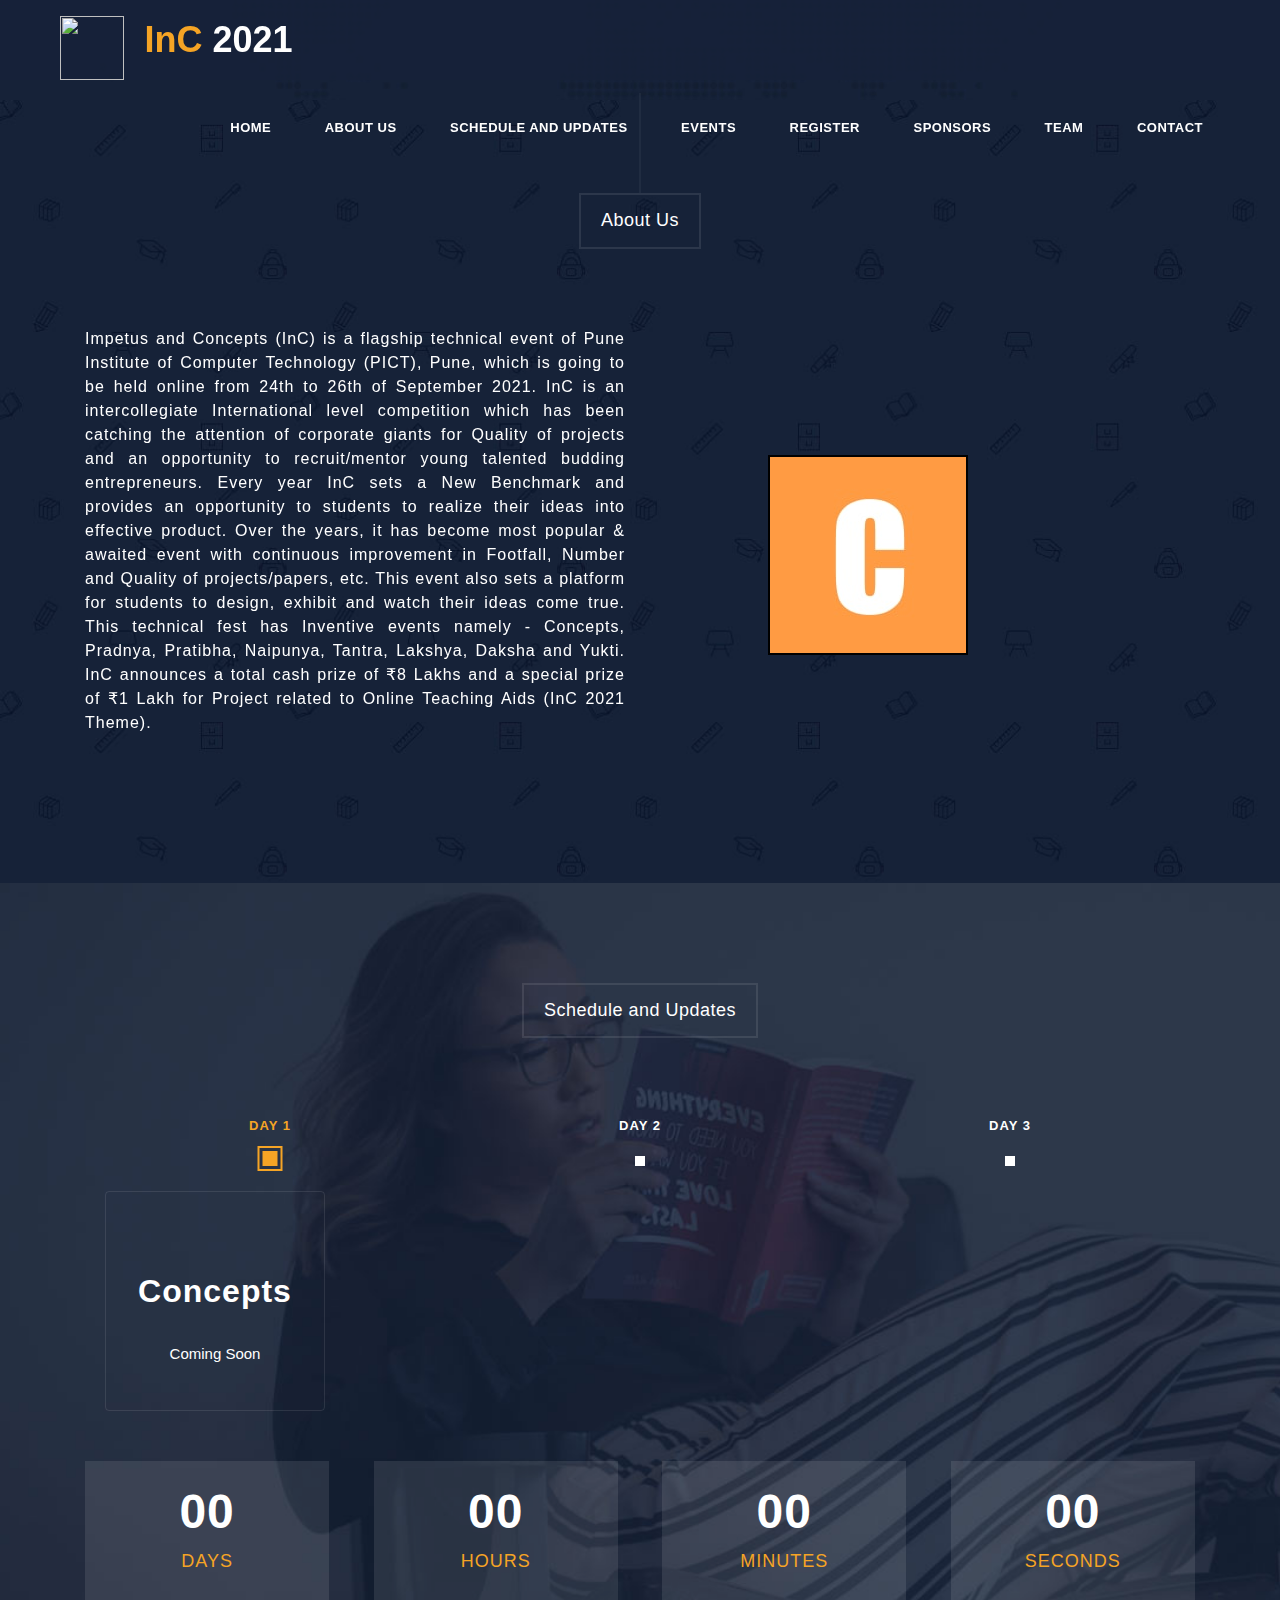
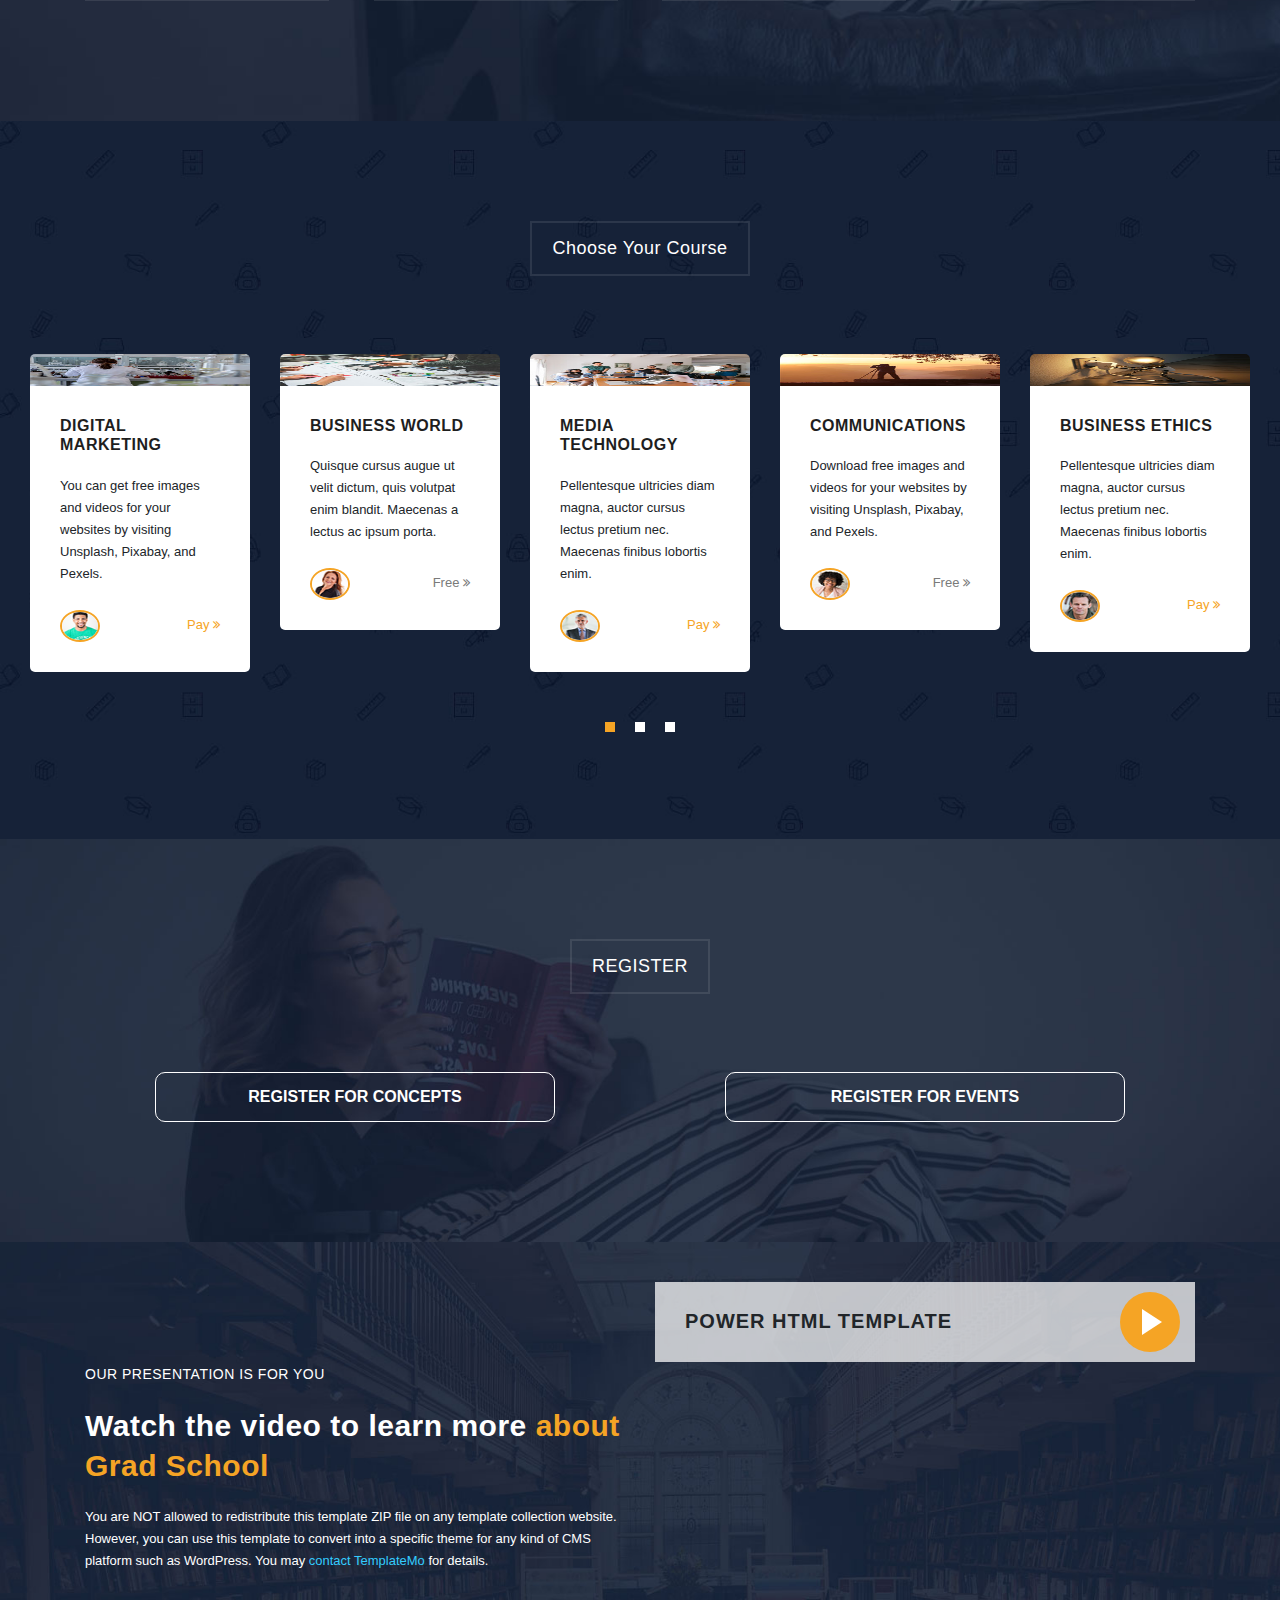
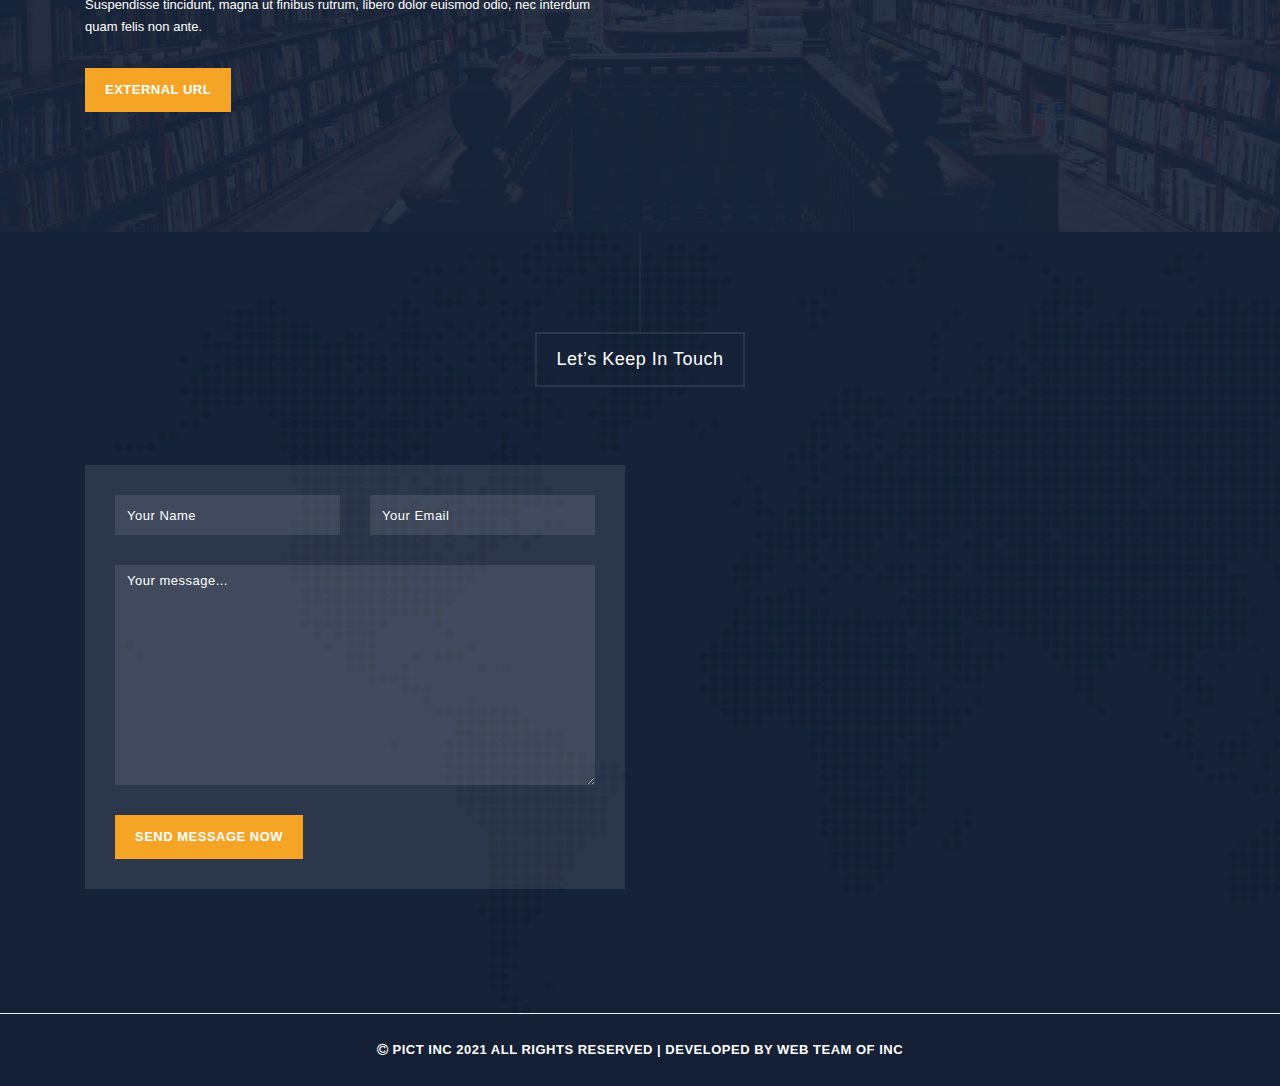
==== commit d8a6f66c: "Added registration links to home page" ====
--- a/animation.html
+++ b/animation.html
@@ -9,6 +9,8 @@
     <link href="https://fonts.googleapis.com/css?family=Montserrat:100,200,300,400,500,600,700,800,900" rel="stylesheet">
 
     <title>PICT InC 2021</title>
+
+    <link href="https://unpkg.com/aos@2.3.1/dist/aos.css" rel="stylesheet">
 
     <!-- Bootstrap core CSS -->
     <link href="vendor/bootstrap/css/bootstrap.min.css" rel="stylesheet">
@@ -39,7 +41,7 @@
                 <li><a href="#section2">About Us</a></li>
                 <li><a href="#section3">Schedule and Updates</a></li>
                 <li><a href="#section4">Events</a></li>
-                <li><a href="#section4">Register</a></li>
+                <li><a href="#section5">Register</a></li>
                 <li><a href="#section4">Sponsors</a></li>
                 <li><a href="#section4">Team</a></li>
                 <!-- <li><a href="#section5">Video</a></li> -->
@@ -76,7 +78,7 @@
                         <h2>About Us</h2>
                     </div>
                 </div>
-                <div class="col-md-6 container about-us">
+                <div class="col-md-6 container about-us" data-aos="fade-up" data-aos-duration="1000">
 
                     Impetus and Concepts (InC) is a flagship technical event of Pune Institute of Computer Technology (PICT), Pune, which is going to be held online from 24th to 26th of September 2021. InC is an intercollegiate International level competition which has been
                     catching the attention of corporate giants for Quality of projects and an opportunity to recruit/mentor young talented budding entrepreneurs. Every year InC sets a New Benchmark and provides an opportunity to students to realize their
@@ -89,7 +91,7 @@
 
                 <div class="col-md-6 container p-5">
                     <div class="scene">
-                        <div class="cube">
+                        <div class="cube cube-hover">
                             <div class="cube__face cube__face--front"></div>
                             <div class="cube__face cube__face--back"></div>
                             <div class="cube__face cube__face--right"></div>
@@ -376,6 +378,24 @@
         </div>
     </section>
 
+    <section class="section coming-soon pt-0" data-section="section5">
+        <div class="container">
+            <div class="row">
+                <div class="col-12">
+                    <div class="section-heading">
+                        <h2 class="registration-header">REGISTER</h2>
+                    </div>
+                </div>
+                <div class="col-md-6 registration">
+                    <a href="./concepts_form.html"><button type="button" class="btn registration-button">Register for Concepts</button></a>
+                </div>
+                <div class="col-md-6 registration">
+                    <a href="./events_form.html"><button type="button" class="btn registration-button">Register for Events</button></a>
+                </div>
+            </div>
+        </div>
+    </section>
+
 
     <section class="section video" data-section="section5">
         <div class="container">
@@ -474,7 +494,9 @@
     <script src="assets/js/video.js"></script>
     <script src="assets/js/slick-slider.js"></script>
     <script src="assets/js/custom.js"></script>
+    <script src="https://unpkg.com/aos@2.3.1/dist/aos.js"></script>
     <script src="http://cdn.jsdelivr.net/particles.js/2.0.0/particles.min.js"></script>
+
     <!-- stats.js lib -->
     <script src="http://threejs.org/examples/js/libs/stats.min.js"></script>
     <script src="assets/js/animation.js"></script>
@@ -530,6 +552,8 @@
         $(window).scroll(function() {
             checkSection();
         });
+
+        AOS.init();
     </script>
 </body>
 
--- a/assets/css/animation_style.css
+++ b/assets/css/animation_style.css
@@ -84,7 +84,8 @@
 }
 
 .section:nth-of-type(3) h2:before,
-.section:nth-of-type(4) h2:before {
+.section:nth-of-type(4) h2:before,
+.section:nth-of-type(5) h2:before {
     background-color: rgba(250, 250, 250, 0.0);
 }
 
@@ -107,6 +108,33 @@
     border: 1px solid rgba(250, 250, 250, 0.1);
     margin: 20px;
     padding: 20px;
+}
+
+.registration {
+    display: flex;
+    justify-content: center;
+}
+
+.registration-button {
+    width: 400px;
+    height: 50px;
+    color: #fff;
+    background: none;
+    border-radius: 10px;
+    border: 1px solid white;
+    text-transform: uppercase;
+    font-weight: 600;
+    transition: 0.5s;
+}
+
+.registration-header {
+    text-transform: uppercase;
+    font-weight: 600;
+}
+
+.registration-button:hover {
+    border: 1px solid #f5a425;
+    color: #f5a425;
 }
 
 @media screen and (max-width: 1070px) {
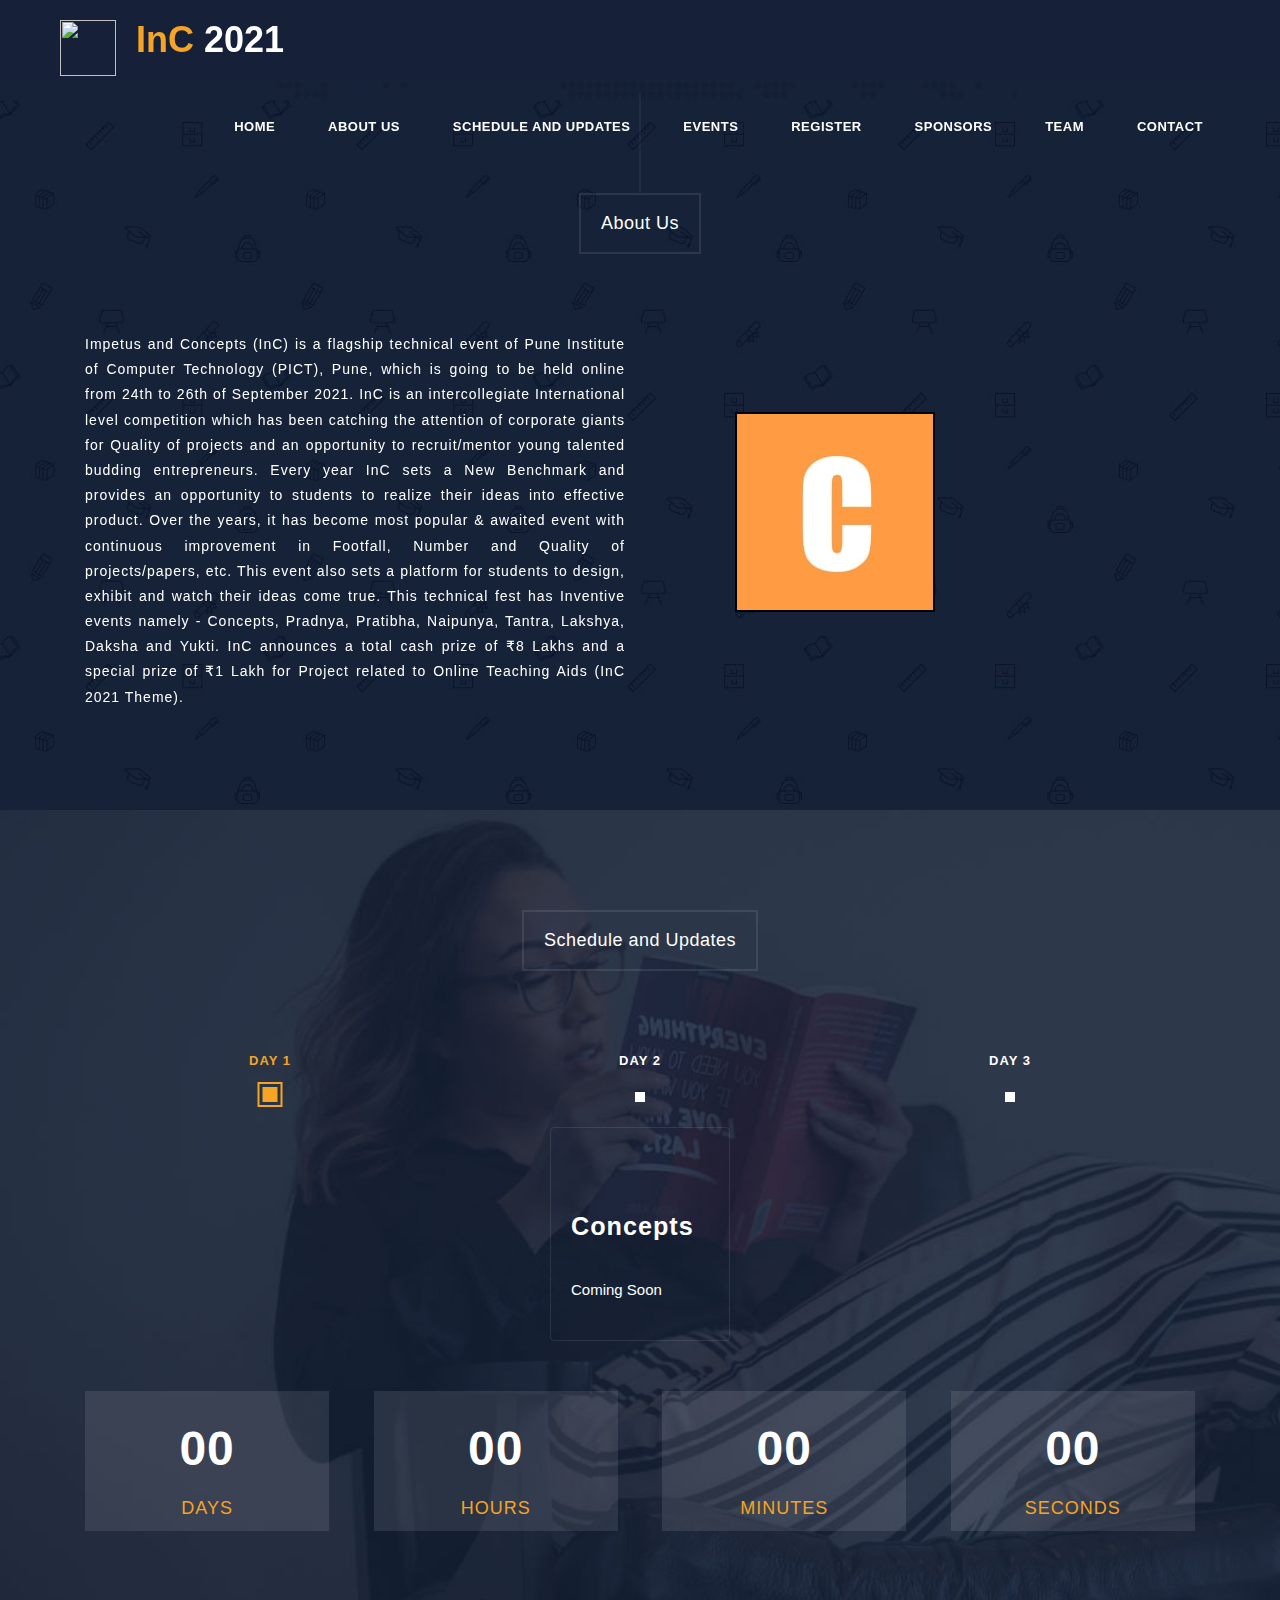
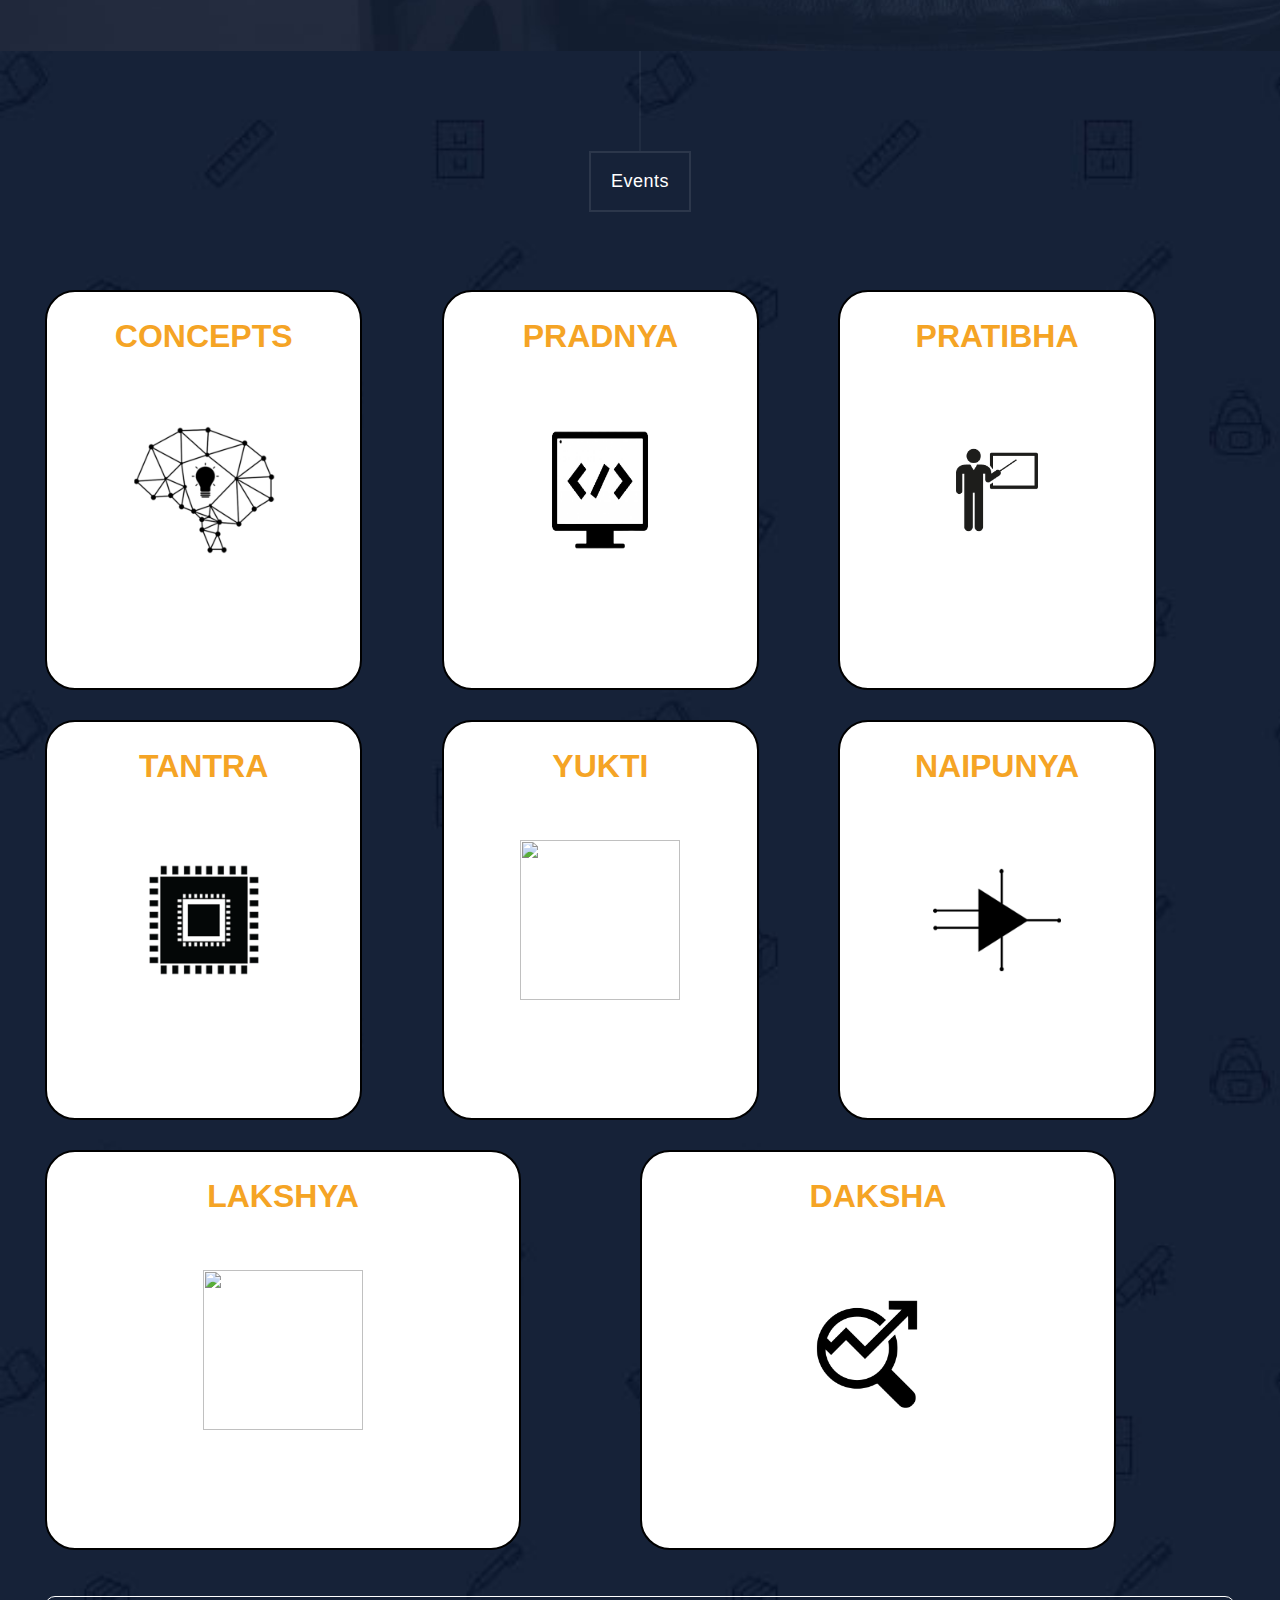
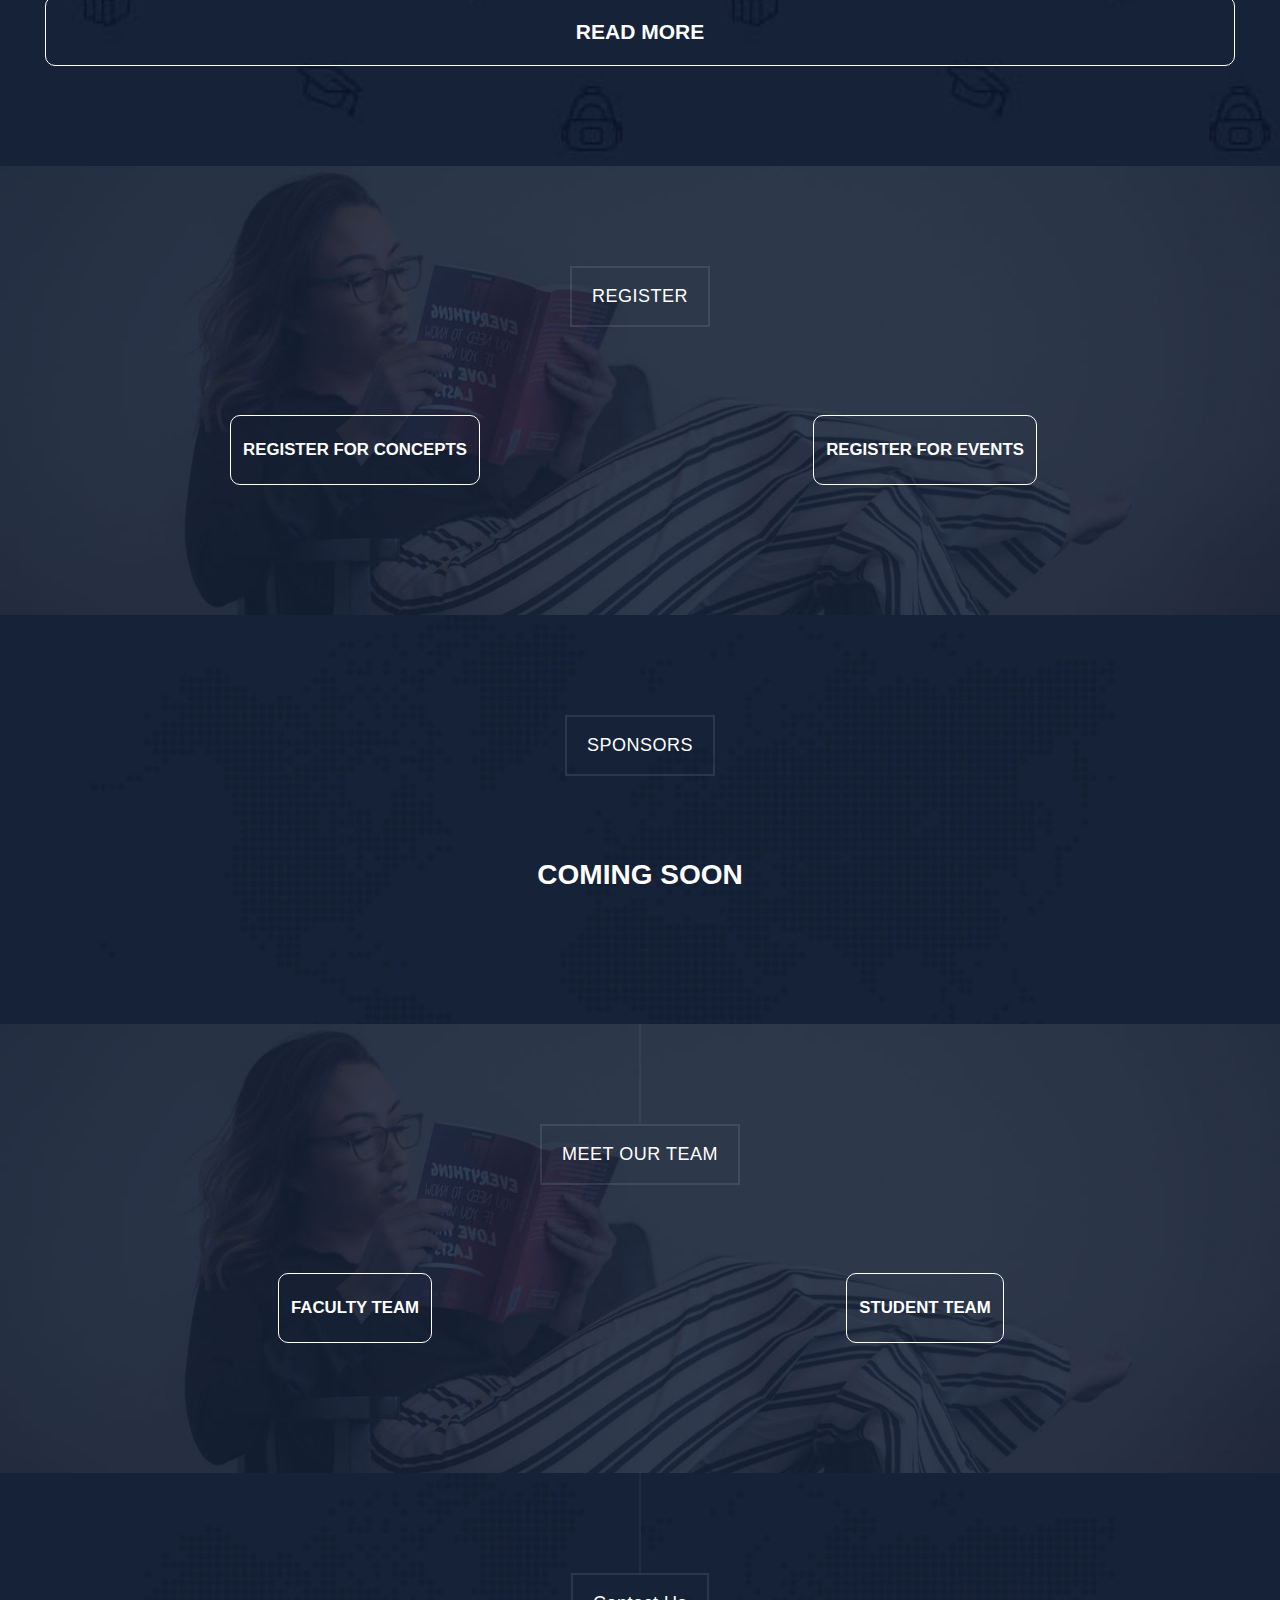
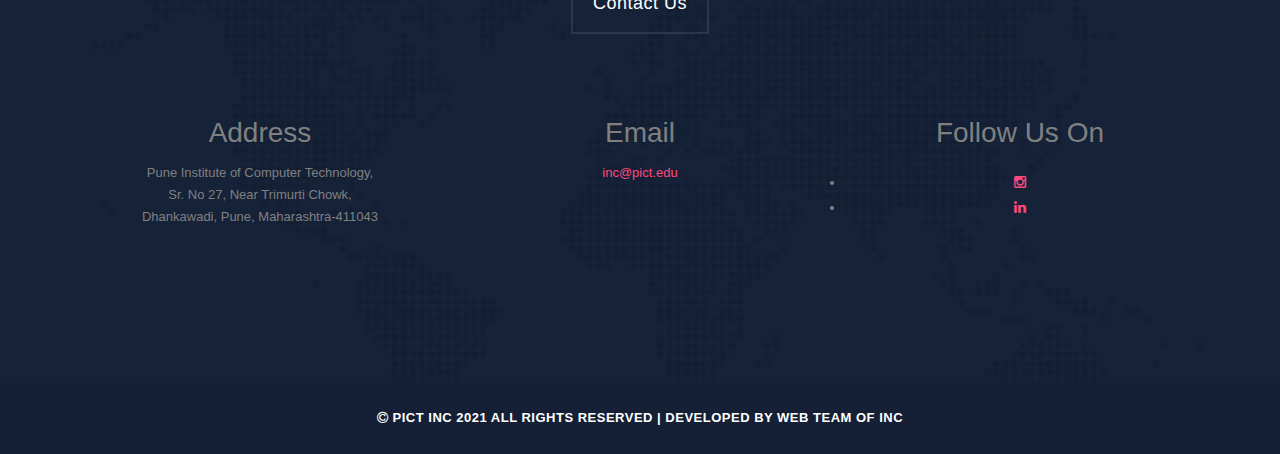
==== commit 1b589677: "Integrated Event Details page" ====
--- a/animation.html
+++ b/animation.html
@@ -14,17 +14,26 @@
 
     <!-- Bootstrap core CSS -->
     <link href="vendor/bootstrap/css/bootstrap.min.css" rel="stylesheet">
+    <link href="https://cdn.jsdelivr.net/npm/bootstrap@5.1.0/dist/css/bootstrap.min.css" rel="stylesheet" integrity="sha384-KyZXEAg3QhqLMpG8r+8fhAXLRk2vvoC2f3B09zVXn8CA5QIVfZOJ3BCsw2P0p/We" crossorigin="anonymous">
 
     <!-- Additional CSS Files -->
-
     <link rel="stylesheet" href="./assets/css/fontawesome.css">
     <link rel="stylesheet" href="./assets/css/templatemo-grad-school.css">
     <link rel="stylesheet" href="./assets/css/owl.css">
     <link rel="stylesheet" href="./assets/css/lightbox.css">
     <link rel="stylesheet" href="./assets/css/util.css">
+    <link rel="stylesheet" href="./assets/css/owl.css">
+
+    <!-- carousel -->
+    <link rel="stylesheet" href="./assets/css/owl.carousel.min.css">
+    <link rel="stylesheet" href="./assets/css/owl.theme.default.min.css">
+    <link rel="stylesheet" href="https://cdnjs.cloudflare.com/ajax/libs/ionicons/4.5.6/css/ionicons.min.css">
+    <link rel="stylesheet" href="./assets/css/carousel_style.css">
+
     <link rel="stylesheet" href="./assets/css/animation_style.css">
     <link rel="shortcut icon" href="./assets/images/favicon.ico" />
     <link rel="stylesheet" href="./assets/css/cube.css">
+    <link rel="stylesheet" href="./assets/css/event_style.css">
 </head>
 
 <body>
@@ -42,10 +51,10 @@
                 <li><a href="#section3">Schedule and Updates</a></li>
                 <li><a href="#section4">Events</a></li>
                 <li><a href="#section5">Register</a></li>
-                <li><a href="#section4">Sponsors</a></li>
-                <li><a href="#section4">Team</a></li>
+                <li><a href="#section6">Sponsors</a></li>
+                <li><a href="#section7">Team</a></li>
                 <!-- <li><a href="#section5">Video</a></li> -->
-                <li><a href="#section6">Contact</a></li>
+                <li><a href="#section8">Contact</a></li>
             </ul>
         </nav>
     </header>
@@ -89,7 +98,7 @@
                     <!-- <div class="col-6 col-md-12"><img src="./assets/images/INClogo.png" alt=""></div> -->
                 </div>
 
-                <div class="col-md-6 container p-5">
+                <div class="col-md-6 container">
                     <div class="scene">
                         <div class="cube cube-hover">
                             <div class="cube__face cube__face--front"></div>
@@ -122,8 +131,8 @@
                         </ul>
                         <section class='tabs-content'>
                             <article id='tabs-1'>
-                                <div class="row">
-                                    <div class="col-12 text-center tab-flex">
+                                <div class="tab-flex">
+                                    <div class="item">
                                         <div class="card">
                                             <h4>Concepts</h4>
                                             <p>Coming Soon</p>
@@ -132,56 +141,76 @@
                                 </div>
                             </article>
                             <article id='tabs-2'>
-                                <div class="row">
-                                    <div class="col-12 text-center tab-flex">
+                                <div class="featured-carousel owl-carousel">
+                                    <div class="item">
                                         <div class="card">
                                             <h4>Concepts</h4>
                                             <p>Coming Soon</p>
                                         </div>
+                                    </div>
+                                    <div class="item">
                                         <div class="card">
                                             <h4>Pradnya</h4>
                                             <p>Coming Soon</p>
                                         </div>
-                                        <div class="card">
-                                            <h4>Lakshya</h4>
+                                    </div>
+                                    <div class="item">
+                                        <div class="card">
+                                            <h4>Pratibha</h4>
                                             <p>Coming Soon</p>
                                         </div>
                                     </div>
                                 </div>
                             </article>
                             <article id='tabs-3'>
-                                <div class="col-12 text-center tab-flex">
-                                    <div class="card">
-                                        <h4>Concepts</h4>
-                                        <p>Coming Soon</p>
-                                    </div>
-                                    <div class="card">
-                                        <h4>Pradnya</h4>
-                                        <p>Coming Soon</p>
-                                    </div>
-                                    <div class="card">
-                                        <h4>Pratibha</h4>
-                                        <p>Coming Soon</p>
-                                    </div>
-                                    <div class="card">
-                                        <h4>Tantra</h4>
-                                        <p>Coming Soon</p>
-                                    </div>
-                                    <div class="card">
-                                        <h4>Yukti</h4>
-                                        <p>Coming Soon</p>
-                                    </div>
-                                    <div class="card">
-                                        <h4>Naipunya</h4>
-                                        <p>Coming Soon</p>
-                                    </div>
-                                    <div class="card">
-                                        <h4>Lakshya</h4>
-                                        <p>Coming Soon</p>
-                                    </div>
-                                    <div class="card">
-                                        <h4>Daksha</h4>
-                                        <p>Coming Soon</p>
+                                <div class="featured-carousel owl-carousel">
+                                    <div class="item">
+                                        <div class="card">
+                                            <h4>Concepts</h4>
+                                            <p>Coming Soon</p>
+                                        </div>
+                                    </div>
+                                    <div class="item">
+                                        <div class="card">
+                                            <h4>Pradnya</h4>
+                                            <p>Coming Soon</p>
+                                        </div>
+                                    </div>
+                                    <div class="item">
+                                        <div class="card">
+                                            <h4>Pratibha</h4>
+                                            <p>Coming Soon</p>
+                                        </div>
+                                    </div>
+                                    <div class="item">
+                                        <div class="card">
+                                            <h4>Tantra</h4>
+                                            <p>Coming Soon</p>
+                                        </div>
+                                    </div>
+                                    <div class="item">
+                                        <div class="card">
+                                            <h4>Yukti</h4>
+                                            <p>Coming Soon</p>
+                                        </div>
+                                    </div>
+                                    <div class="item">
+                                        <div class="card">
+                                            <h4>Naipunya</h4>
+                                            <p>Coming Soon</p>
+                                        </div>
+                                    </div>
+                                    <div class="item">
+                                        <div class="card">
+                                            <h4>Lakshya</h4>
+                                            <p>Coming Soon</p>
+                                        </div>
+                                    </div>
+                                    <div class="item">
+                                        <div class="card">
+                                            <h4>Daksha</h4>
+                                            <p>Coming Soon</p>
+                                        </div>
                                     </div>
                                 </div>
                             </article>
@@ -222,158 +251,251 @@
     </section>
 
     <section class="section courses" data-section="section4">
-        <div class="container-fluid">
-            <div class="row">
-                <div class="col-md-12">
-                    <div class="section-heading">
-                        <h2>Choose Your Course</h2>
-                    </div>
-                </div>
-                <div class="owl-carousel owl-theme">
-                    <div class="item">
-                        <img src="assets/images/courses-01.jpg" alt="Course #1">
-                        <div class="down-content">
-                            <h4>Digital Marketing</h4>
-                            <p>You can get free images and videos for your websites by visiting Unsplash, Pixabay, and Pexels.</p>
-                            <div class="author-image">
-                                <img src="assets/images/author-01.png" alt="Author 1">
-                            </div>
-                            <div class="text-button-pay">
-                                <a href="#">Pay <i class="fa fa-angle-double-right"></i></a>
-                            </div>
-                        </div>
-                    </div>
-                    <div class="item">
-                        <img src="assets/images/courses-02.jpg" alt="Course #2">
-                        <div class="down-content">
-                            <h4>Business World</h4>
-                            <p>Quisque cursus augue ut velit dictum, quis volutpat enim blandit. Maecenas a lectus ac ipsum porta.</p>
-                            <div class="author-image">
-                                <img src="assets/images/author-02.png" alt="Author 2">
-                            </div>
-                            <div class="text-button-free">
-                                <a href="#">Free <i class="fa fa-angle-double-right"></i></a>
-                            </div>
-                        </div>
-                    </div>
-                    <div class="item">
-                        <img src="assets/images/courses-03.jpg" alt="Course #3">
-                        <div class="down-content">
-                            <h4>Media Technology</h4>
-                            <p>Pellentesque ultricies diam magna, auctor cursus lectus pretium nec. Maecenas finibus lobortis enim.</p>
-                            <div class="author-image">
-                                <img src="assets/images/author-03.png" alt="Author 3">
-                            </div>
-                            <div class="text-button-pay">
-                                <a href="#">Pay <i class="fa fa-angle-double-right"></i></a>
-                            </div>
-                        </div>
-                    </div>
-                    <div class="item">
-                        <img src="assets/images/courses-04.jpg" alt="Course #4">
-                        <div class="down-content">
-                            <h4>Communications</h4>
-                            <p>Download free images and videos for your websites by visiting Unsplash, Pixabay, and Pexels.</p>
-                            <div class="author-image">
-                                <img src="assets/images/author-04.png" alt="Author 4">
-                            </div>
-                            <div class="text-button-free">
-                                <a href="#">Free <i class="fa fa-angle-double-right"></i></a>
-                            </div>
-                        </div>
-                    </div>
-                    <div class="item">
-                        <img src="assets/images/courses-05.jpg" alt="">
-                        <div class="down-content">
-                            <h4>Business Ethics</h4>
-                            <p>Pellentesque ultricies diam magna, auctor cursus lectus pretium nec. Maecenas finibus lobortis enim.</p>
-                            <div class="author-image">
-                                <img src="assets/images/author-05.png" alt="">
-                            </div>
-                            <div class="text-button-pay">
-                                <a href="#">Pay <i class="fa fa-angle-double-right"></i></a>
-                            </div>
-                        </div>
-                    </div>
-                    <div class="item">
-                        <img src="assets/images/courses-01.jpg" alt="">
-                        <div class="down-content">
-                            <h4>Photography</h4>
-                            <p>Quisque cursus augue ut velit dictum, quis volutpat enim blandit. Maecenas a lectus ac ipsum porta.</p>
-                            <div class="author-image">
-                                <img src="assets/images/author-01.png" alt="">
-                            </div>
-                            <div class="text-button-free">
-                                <a href="#">Free <i class="fa fa-angle-double-right"></i></a>
-                            </div>
-                        </div>
-                    </div>
-                    <div class="item">
-                        <img src="assets/images/courses-02.jpg" alt="">
-                        <div class="down-content">
-                            <h4>Web Development</h4>
-                            <p>Pellentesque ultricies diam magna, auctor cursus lectus pretium nec. Maecenas finibus lobortis enim.</p>
-                            <div class="author-image">
-                                <img src="assets/images/author-02.png" alt="">
-                            </div>
-                            <div class="text-button-free">
-                                <a href="#">Free <i class="fa fa-angle-double-right"></i></a>
-                            </div>
-                        </div>
-                    </div>
-                    <div class="item">
-                        <img src="assets/images/courses-03.jpg" alt="">
-                        <div class="down-content">
-                            <h4>Learn HTML CSS</h4>
-                            <p>You can get free images and videos for your websites by visiting Unsplash, Pixabay, and Pexels.</p>
-                            <div class="author-image">
-                                <img src="assets/images/author-03.png" alt="">
-                            </div>
-                            <div class="text-button-pay">
-                                <a href="#">Pay <i class="fa fa-angle-double-right"></i></a>
-                            </div>
-                        </div>
-                    </div>
-                    <div class="item">
-                        <img src="assets/images/courses-04.jpg" alt="">
-                        <div class="down-content">
-                            <h4>Social Media</h4>
-                            <p>Pellentesque ultricies diam magna, auctor cursus lectus pretium nec. Maecenas finibus lobortis enim.</p>
-                            <div class="author-image">
-                                <img src="assets/images/author-04.png" alt="">
-                            </div>
-                            <div class="text-button-pay">
-                                <a href="#">Pay <i class="fa fa-angle-double-right"></i></a>
-                            </div>
-                        </div>
-                    </div>
-                    <div class="item">
-                        <img src="assets/images/courses-05.jpg" alt="">
-                        <div class="down-content">
-                            <h4>Digital Arts</h4>
-                            <p>Quisque cursus augue ut velit dictum, quis volutpat enim blandit. Maecenas a lectus ac ipsum porta.</p>
-                            <div class="author-image">
-                                <img src="assets/images/author-05.png" alt="">
-                            </div>
-                            <div class="text-button-free">
-                                <a href="#">Free <i class="fa fa-angle-double-right"></i></a>
-                            </div>
-                        </div>
-                    </div>
-                    <div class="item">
-                        <img src="assets/images/courses-01.jpg" alt="">
-                        <div class="down-content">
-                            <h4>Media Streaming</h4>
-                            <p>Pellentesque ultricies diam magna, auctor cursus lectus pretium nec. Maecenas finibus lobortis enim.</p>
-                            <div class="author-image">
-                                <img src="assets/images/author-01.png" alt="">
-                            </div>
-                            <div class="text-button-pay">
-                                <a href="#">Pay <i class="fa fa-angle-double-right"></i></a>
-                            </div>
-                        </div>
-                    </div>
-                </div>
+        <div class="container-fluid body">
+            <div class="col-12">
+                <div class="section-heading">
+                    <h2>Events</h2>
+                </div>
+            </div>
+            <div class="card-events-container">
+                <div class="card-events">
+                    <div class="a">
+                        <div class="card-events--display">
+                            <h2>CONCEPTS</h2>
+                            <div id="abc"><img src="./assets/images/event_logos/Concepts.png" alt=""></div>
+                        </div>
+                        <div class="card-events--hover">
+                            <h4>International Level Project Exhibition and Competition</h4>
+                            <hr>
+                            <p>TEAM: Max 5 members</p>
+                            <hr>
+                            <p>FEES:
+                                <ul>
+                                    <li><strong>₹ 500/-</strong> for national entries</li>
+                                    <li><strong>$ 20/-</strong> for international entries</li>
+                                </ul>
+                            </p>
+                            <hr>
+                            <p>CONTACT DETAILS:
+                                <ul>
+                                    <li><strong>Kajal : </strong>8180083208</li>
+                                    <li><strong>Deep : </strong>8275428599</li>
+                                </ul>
+                            </p>
+                        </div>
+                    </div>
+                    <div class="card-events--border"></div>
+                </div>
+            </div>
+            <div class="card-events-container">
+                <div class="card-events">
+                    <div class="a">
+                        <div class="card-events--display">
+                            <h2>PRADNYA</h2>
+                            <div id="abc"><img src="./assets/images/event_logos/pradnya_new.png" alt=""></div>
+                        </div>
+                        <div class="card-events--hover">
+                            <h4>Coding Competition</h4>
+                            <hr>
+                            <p>TEAM: Max 2 members</p>
+                            <hr>
+                            <p>FEES:
+                                <ul>
+                                    <li><strong>₹ 120/-</strong> for individual and team</li>
+                                </ul>
+                            </p>
+                            <hr>
+                            <p>CONTACT DETAILS:
+                                <ul>
+                                    <li><strong>Atharva : </strong>9423754562</li>
+                                    <li><strong>Nikita : </strong>8600591359</li>
+                                </ul>
+                            </p>
+                        </div>
+                    </div>
+                    <div class="card-events--border"></div>
+                </div>
+            </div>
+            <div class="card-events-container">
+                <div class="card-events">
+                    <div class="a">
+                        <div class="card-events--display">
+                            <h2>PRATIBHA</h2>
+                            <div id="abc"><img src="./assets/images/event_logos/pratiksha_new.png" alt=""></div>
+                        </div>
+                        <div class="card-events--hover">
+                            <h4>Paper Presentation</h4>
+                            <hr>
+                            <p>TEAM: Max 4 members</p>
+                            <hr>
+                            <p>FEES:
+                                <ul>
+                                    <li><strong>₹ 150/-</strong> for team of 2 or 3</li>
+                                    <li><strong>₹ 200/-</strong> for team of 4</li>
+                                </ul>
+                            </p>
+                            <hr>
+                            <p>CONTACT DETAILS:
+                                <ul>
+                                    <li><strong>Bhavesh : </strong>9403832212</li>
+                                    <li><strong>Ojas : </strong>7021818353</li>
+                                </ul>
+                            </p>
+                        </div>
+                    </div>
+                    <div class="card-events--border"></div>
+                </div>
+            </div>
+            <div class="card-events-container">
+                <div class="card-events">
+                    <div class="a">
+                        <div class="card-events--display">
+                            <h2>TANTRA</h2>
+                            <div id="abc"><img src="./assets/images/event_logos/Tantra.png" alt=""></div>
+                        </div>
+                        <div class="card-events--hover">
+                            <h4>Programming using Arduino and Raspberry Pi</h4>
+                            <hr>
+                            <p>TEAM: Max 2 members</p>
+                            <hr>
+                            <p>FEES:
+                                <ul>
+                                    <li><strong>₹ 40/-</strong> for individual and team</li>
+                                </ul>
+                            </p>
+                            <hr>
+                            <p>CONTACT DETAILS:
+                                <ul>
+                                    <li><strong>Vrushabh : </strong>8975889457</li>
+                                    <li><strong>Aditya : </strong>9595888804</li>
+                                </ul>
+                            </p>
+                        </div>
+                    </div>
+                    <div class="card-events--border"></div>
+                </div>
+            </div>
+            <div class="card-events-container">
+                <div class="card-events">
+                    <div class="a">
+                        <div class="card-events--display">
+                            <h2>YUKTI</h2>
+                            <div id="abc"><img src="./assets/images/event_logos/yukti_logo.png" alt=""></div>
+                        </div>
+                        <div class="card-events--hover">
+                            <h4>The Ideathon Prototype Building</h4>
+                            <hr>
+                            <p>TEAM: Max 6 members</p>
+                            <hr>
+                            <p>FEES:
+                                <ul>
+                                    <li><strong>₹ 100/-</strong> per team</li>
+                                </ul>
+                            </p>
+                            <hr>
+                            <p>CONTACT DETAILS:
+                                <ul>
+                                    <li><strong>Tanvi : </strong>7020836169</li>
+                                    <li><strong>Satyajit : </strong>7028929568</li>
+                                </ul>
+                            </p>
+                        </div>
+                    </div>
+                    <div class="card-events--border"></div>
+                </div>
+            </div>
+            <div class="card-events-container">
+                <div class="card-events">
+                    <div class="a">
+                        <div class="card-events--display">
+                            <h2>NAIPUNYA</h2>
+                            <div id="abc"><img src="./assets/images/event_logos/Naipunya.png" alt=""></div>
+                        </div>
+                        <div class="card-events--hover">
+                            <h4>Circuit Design Competition</h4>
+                            <hr>
+                            <p>TEAM: Max 2 members</p>
+                            <hr>
+                            <p>FEES:
+                                <ul>
+                                    <li><strong>₹ 100/-</strong> for individual and team</li>
+                                </ul>
+                            </p>
+                            <hr>
+                            <p>CONTACT DETAILS:
+                                <ul>
+                                    <li><strong>Manav : </strong>7972502835</li>
+                                    <li><strong>Mihir : </strong>9403806015</li>
+                                </ul>
+                            </p>
+                        </div>
+                    </div>
+                    <div class="card-events--border"></div>
+                </div>
+            </div>
+            <div class="card-events-container">
+                <div class="card-events">
+                    <div class="a">
+                        <div class="card-events--display">
+                            <h2>LAKSHYA</h2>
+                            <div id="abc"><img src="./assets/images/event_logos/ctf_logo.png" alt=""></div>
+                        </div>
+                        <div class="card-events--hover">
+                            <h4>Ethical Hacking Competition</h4>
+                            <hr>
+                            <p>TEAM: Max 2 members</p>
+                            <hr>
+                            <p>FEES:
+                                <ul>
+                                    <li><strong>₹ 100/-</strong> per team</li>
+                                </ul>
+                            </p>
+                            <hr>
+                            <p>CONTACT DETAILS:
+                                <ul>
+                                    <li><strong>Sanyam : </strong>9307783836</li>
+                                    <li><strong>Ajinkya : </strong>8208183251</li>
+                                </ul>
+                            </p>
+                        </div>
+                    </div>
+                    <div class="card-events--border"></div>
+                </div>
+            </div>
+            <div class="card-events-container">
+                <div class="card-events">
+                    <div class="a">
+                        <div class="card-events--display">
+                            <h2>DAKSHA</h2>
+                            <div id="abc"><img src="./assets/images/event_logos/daksha.png" alt=""></div>
+                        </div>
+                        <div class="card-events--hover">
+                            <h4>Test your Business Skills</h4>
+                            <hr>
+                            <p>TEAM: Max 2 members</p>
+                            <hr>
+                            <p>FEES:
+                                <ul>
+                                    <li><strong>₹ 100/-</strong> for individual</li>
+                                    <li><strong>₹ 150/-</strong> for team</li>
+                                </ul>
+                            </p>
+                            <hr>
+                            <p>CONTACT DETAILS:
+                                <ul>
+                                    <li><strong>Ruchita : </strong>7588102771</li>
+                                    <li><strong>Sandeep : </strong>9001893979</li>
+                                </ul>
+                            </p>
+                        </div>
+                    </div>
+                    <div class="card-events--border"></div>
+                </div>
+            </div>
+        </div>
+        <div class="container-fluid mt-3">
+            <div class="registration">
+                <a href="./event_details.html" target=”_blank” class="registration-button button-big text-center pt-3">Read More</a>
             </div>
         </div>
     </section>
@@ -387,86 +509,70 @@
                     </div>
                 </div>
                 <div class="col-md-6 registration">
-                    <a href="./concepts_form.html"><button type="button" class="btn registration-button">Register for Concepts</button></a>
+                    <a href="./concepts_form.html" target=”_blank”><button type="button" class="btn registration-button">Register for Concepts</button></a>
                 </div>
                 <div class="col-md-6 registration">
-                    <a href="./events_form.html"><button type="button" class="btn registration-button">Register for Events</button></a>
-                </div>
-            </div>
-        </div>
-    </section>
-
-
-    <section class="section video" data-section="section5">
+                    <a href="./events_form.html" target=”_blank”><button type="button" class="btn registration-button">Register for Events</button></a>
+                </div>
+            </div>
+        </div>
+    </section>
+
+    <section class="section contact" data-section="section6">
         <div class="container">
             <div class="row">
-                <div class="col-md-6 align-self-center">
-                    <div class="left-content">
-                        <span>our presentation is for you</span>
-                        <h4>Watch the video to learn more <em>about Grad School</em></h4>
-                        <p>You are NOT allowed to redistribute this template ZIP file on any template collection website. However, you can use this template to convert into a specific theme for any kind of CMS platform such as WordPress. You may <a rel="nofollow"
-                                href="https://templatemo.com/contact" target="_parent">contact TemplateMo</a> for details.
-                            <br><br>Suspendisse tincidunt, magna ut finibus rutrum, libero dolor euismod odio, nec interdum quam felis non ante.</p>
-                        <div class="main-button"><a rel="nofollow" href="https://fb.com/templatemo" target="_parent">External URL</a></div>
-                    </div>
-                </div>
-                <div class="col-md-6">
-                    <article class="video-item">
-                        <div class="video-caption">
-                            <h4>Power HTML Template</h4>
-                        </div>
-                        <figure>
-                            <a href="https://www.youtube.com/watch?v=r9LtOG6pNUw" class="play"><img src="assets/images/main-thumb.png"></a>
-                        </figure>
-                    </article>
-                </div>
-            </div>
-        </div>
-    </section>
-
-    <section class="section contact" data-section="section6">
+                <div class="col-12">
+                    <div class="section-heading">
+                        <h2 class="registration-header">Sponsors</h2>
+                    </div>
+                </div>
+                <div class="col-12">
+                    <h3 class="text-center sponsors">COMING SOON</h3>
+                </div>
+            </div>
+        </div>
+    </section>
+
+    <section class="section coming-soon pt-0" data-section="section7">
+        <div class="container">
+            <div class="row">
+                <div class="col-12">
+                    <div class="section-heading">
+                        <h2 class="registration-header">Meet our Team</h2>
+                    </div>
+                </div>
+                <div class="col-md-6 registration">
+                    <a href="#" target=”_blank”><button type="button" class="btn registration-button">Faculty Team</button></a>
+                </div>
+                <div class="col-md-6 registration">
+                    <a href="#" target=”_blank”><button type="button" class="btn registration-button">Student Team</button></a>
+                </div>
+            </div>
+        </div>
+    </section>
+
+    <section class="section contact" data-section="section8">
         <div class="container">
             <div class="row">
                 <div class="col-md-12">
                     <div class="section-heading">
-                        <h2>Let’s Keep In Touch</h2>
-                    </div>
-                </div>
-                <div class="col-md-6">
-
-                    <!-- Do you need a working HTML contact-form script?
-                	
-                    Please visit https://templatemo.com/contact page -->
-
-                    <form id="contact" action="" method="post">
-                        <div class="row">
-                            <div class="col-md-6">
-                                <fieldset>
-                                    <input name="name" type="text" class="form-control" id="name" placeholder="Your Name" required="">
-                                </fieldset>
-                            </div>
-                            <div class="col-md-6">
-                                <fieldset>
-                                    <input name="email" type="text" class="form-control" id="email" placeholder="Your Email" required="">
-                                </fieldset>
-                            </div>
-                            <div class="col-md-12">
-                                <fieldset>
-                                    <textarea name="message" rows="6" class="form-control" id="message" placeholder="Your message..." required=""></textarea>
-                                </fieldset>
-                            </div>
-                            <div class="col-md-12">
-                                <fieldset>
-                                    <button type="submit" id="form-submit" class="button">Send Message Now</button>
-                                </fieldset>
-                            </div>
-                        </div>
-                    </form>
-                </div>
-                <div class="col-md-6">
-                    <div id="map">
-                        <iframe src="https://maps.google.com/maps?q=Av.+L%C3%BAcio+Costa,+Rio+de+Janeiro+-+RJ,+Brazil&t=&z=13&ie=UTF8&iwloc=&output=embed" width="100%" height="422px" frameborder="0" style="border:0" allowfullscreen></iframe>
-                    </div>
+                        <h2>Contact Us</h2>
+                    </div>
+                </div>
+                <div class="col-md-6 col-lg-4 text-center">
+                    <h3>Address</h3>
+                    <p>Pune Institute of Computer Technology,<br> Sr. No 27, Near Trimurti Chowk,<br> Dhankawadi, Pune, Maharashtra-411043</p>
+                </div>
+                <div class="col-md-6 col-lg-4 text-center">
+                    <h3>Email</h3>
+                    <p><a href="mailto:pictinc@pict.edu">inc@pict.edu</a><br></p>
+                </div>
+                <div class="col-md-6 col-lg-4 text-center">
+                    <h3>Follow Us On</h3>
+                    <p>
+                        <li><a href="https://instagram.com/pict_inc_2021?utm_medium=copy_link" class="social-btn"><i class="fa fa-instagram"></i></a></li>
+                        <li><a href="#" class="social-btn"><i class="fa fa-linkedin"></i></a></li><br></p>
+                    </ul>
                 </div>
             </div>
         </div>
@@ -484,23 +590,35 @@
 
     <!-- Scripts -->
     <!-- Bootstrap core JavaScript -->
-    <script src="vendor/jquery/jquery.min.js"></script>
-    <script src="vendor/bootstrap/js/bootstrap.bundle.min.js"></script>
-
-    <script src="assets/js/isotope.min.js"></script>
+    <script src="./vendor/jquery/jquery.min.js"></script>
+    <script src="./vendor/bootstrap/js/bootstrap.bundle.min.js"></script>
+    <script src="https://cdn.jsdelivr.net/npm/bootstrap@5.1.0/dist/js/bootstrap.bundle.min.js" integrity="sha384-U1DAWAznBHeqEIlVSCgzq+c9gqGAJn5c/t99JyeKa9xxaYpSvHU5awsuZVVFIhvj" crossorigin="anonymous"></script>
+
+    <script src="./assets/js/isotope.min.js"></script>
     <script src="assets/js/owl-carousel.js"></script>
-    <script src="assets/js/lightbox.js"></script>
-    <script src="assets/js/tabs.js"></script>
-    <script src="assets/js/video.js"></script>
-    <script src="assets/js/slick-slider.js"></script>
-    <script src="assets/js/custom.js"></script>
+    <script src="./assets/js/lightbox.js"></script>
+    <script src="./assets/js/tabs.js"></script>
+    <script src="./assets/js/video.js"></script>
+    <script src="./assets/js/slick-slider.js"></script>
+    <script src="./assets/js/custom.js"></script>
+
     <script src="https://unpkg.com/aos@2.3.1/dist/aos.js"></script>
     <script src="http://cdn.jsdelivr.net/particles.js/2.0.0/particles.min.js"></script>
+    <script src="./assets/js/main.js"></script>
 
     <!-- stats.js lib -->
     <script src="http://threejs.org/examples/js/libs/stats.min.js"></script>
-    <script src="assets/js/animation.js"></script>
-    <script src="assets/js/animationfinal.js"></script>
+
+    <!-- carousel -->
+    <!-- <script src="./assets/js/jquery.min.js"></script> -->
+    <script src="./assets/js/popper.js"></script>
+    <script src="./assets/js/bootstrap.min.js"></script>
+    <script src="./assetsjs/owl.carousel.min.js"></script>
+    <script src="./assets/js/main.js"></script>
+    <script src="./assets/js/owl-carousel.js"></script>
+
+    <script src="./assets/js/animation.js"></script>
+    <script src="./assets/js/animationfinal.js"></script>
     <script src="./assets/js/cube.js"></script>
     <script>
         //according to loftblog tut
--- a/assets/css/animation_style.css
+++ b/assets/css/animation_style.css
@@ -84,8 +84,8 @@
 }
 
 .section:nth-of-type(3) h2:before,
-.section:nth-of-type(4) h2:before,
-.section:nth-of-type(5) h2:before {
+.section:nth-of-type(5) h2:before,
+.section:nth-of-type(6) h2:before {
     background-color: rgba(250, 250, 250, 0.0);
 }
 
@@ -98,16 +98,20 @@
     display: flex;
     flex-direction: row;
     overflow-x: auto;
-    scrollbar-width: thin;
+    justify-content: center;
 }
 
 .card {
-    min-width: 220px;
-    min-height: 220px;
+    min-width: 180px;
+    min-height: 180px;
     background: none;
     border: 1px solid rgba(250, 250, 250, 0.1);
-    margin: 20px;
-    padding: 20px;
+    margin: 20px !important;
+    padding: 20px !important;
+}
+
+h4 {
+    font-size: 1.8em !important;
 }
 
 .registration {
@@ -116,15 +120,30 @@
 }
 
 .registration-button {
-    width: 400px;
-    height: 50px;
+    /* width: 100%; */
+    margin-left: 40%;
+    margin-right: 40%;
+    height: 70px;
+    margin: 10px;
     color: #fff;
     background: none;
     border-radius: 10px;
     border: 1px solid white;
     text-transform: uppercase;
     font-weight: 600;
+    font-size: 1.2em;
     transition: 0.5s;
+}
+
+.regbtn {
+    color: #fff;
+}
+
+.button-big {
+    width: 100%;
+    margin: 0px;
+    padding: 0px;
+    font-size: 1.5em;
 }
 
 .registration-header {
@@ -135,6 +154,15 @@
 .registration-button:hover {
     border: 1px solid #f5a425;
     color: #f5a425;
+}
+
+.owl-dots {
+    display: none !important;
+}
+
+.sponsors {
+    color: #fff;
+    font-weight: 600;
 }
 
 @media screen and (max-width: 1070px) {
--- a/assets/css/event_style.css
+++ b/assets/css/event_style.css
@@ -0,0 +1,264 @@
+.body {
+    display: flex;
+    flex-flow: wrap;
+    justify-content: center;
+}
+
+body * {
+    box-sizing: border-box;
+    /* width: 90%;
+    margin: auto; */
+}
+
+body {
+    background-color: #172238;
+}
+
+.title {
+    margin-bottom: 50px;
+    text-align: center;
+    color: #f5a425;
+    /* font-size: 1.2em; */
+    font-family: 'Lucida Sans', 'Lucida Sans Regular', 'Lucida Grande', 'Lucida Sans Unicode', Geneva, Verdana, sans-serif;
+    text-decoration: underline;
+}
+
+.card-events-container {
+    flex: 300px;
+    margin: 0px 0px 30px;
+    text-align: center;
+    justify-content: space-between;
+}
+
+.card-events-container .card-events {
+    font-weight: bold;
+    position: relative;
+    width: 80%;
+    color: white;
+    font-family: 'Lucida Sans', 'Lucida Sans Regular', 'Lucida Grande', 'Lucida Sans Unicode', Geneva, Verdana, sans-serif;
+}
+
+.card-events-container .card-events .a {
+    padding: 20px;
+    width: 100%;
+    height: 400px;
+    border: 2px solid black;
+    border-radius: 30px;
+    background: #ffffff;
+    text-decoration: none;
+    color: black;
+    display: block;
+    transition: 0.25s ease;
+}
+
+.card-events-container .card-events .a:hover {
+    transform: translate(30px, -30px);
+    background-color: #f5a425;
+    color: white;
+}
+
+.card-events-container .card-events .a:hover .card-events--display {
+    display: none;
+}
+
+.card-events-container .card-events .a:hover .card-events--hover {
+    display: block;
+}
+
+.a img {
+    width: 160px;
+    height: 160px;
+}
+
+.card-events-container .card-events .a .card-events--display h4 {
+    margin: 20px 0 0;
+    color: gray;
+}
+
+.card-events-container .card-events--display h2 {
+    color: #f5a425;
+    font-weight: 900;
+}
+
+.card-events-container .card-events .a .card-events--hover {
+    display: none;
+}
+
+.card-events-container .card-events .a .card-events--hover h2 {
+    margin: 20px 0;
+}
+
+.card-events-container .card-events .a .card-events--hover p {
+    font-weight: normal;
+    line-height: 1;
+}
+
+.card-events-container .card-events .a .card-events--hover p.link {
+    margin: 20px 0 0;
+    font-weight: bold;
+    color: #ffffff;
+}
+
+.card-events-container .card-events .card-events--border {
+    position: absolute;
+    width: 100%;
+    height: 100%;
+    left: 0;
+    top: 0;
+    border: 2px dashed black;
+    border-radius: 30px;
+    z-index: -1;
+}
+
+.card-events-container .card-events.card-events--dark .a {
+    color: black;
+    background-color: #ffffff;
+    border-color: black;
+}
+
+.card-events-container .card-events.card-events--dark .a .card-events--hover .link {
+    color: #ffffff;
+}
+
+#abc {
+    border-radius: 15in;
+    align-items: center;
+    justify-content: space;
+    margin-top: 50px;
+}
+
+.link {
+    position: relative;
+    display: inline-block;
+    padding: 25px 30px;
+    background-color: whitesmoke;
+    /* font-size: 1.2em; */
+    text-decoration: none;
+    /* text-transform: uppercase; */
+    overflow: hidden;
+    transition: 0.5s;
+    letter-spacing: 2px;
+    border: 1px thick double black;
+    border-radius: 5px;
+    font-family: 'Lucida Sans', 'Lucida Sans Regular', 'Lucida Grande', 'Lucida Sans Unicode', Geneva, Verdana, sans-serif;
+}
+
+.mid {
+    color: black;
+    margin: auto;
+    text-align: center;
+    font-weight: bold;
+}
+
+span {
+    margin: 0;
+    padding: 0;
+    border: 0;
+    font: inherit;
+    vertical-align: baseline;
+}
+
+.link:hover {
+    border-radius: 40px;
+    background: #f5a425;
+    color: #ffffff;
+    box-shadow: 0 0 5px #03e9f4, 0 0 25px #03e9f4, 0 0 50px #03e9f4, 0 0 200px #03e9f4;
+}
+
+#center {
+    border: 1px solid #080808;
+    margin: auto;
+    left: 41%;
+    /* width:fit-content; */
+    color: whitesmoke;
+    text-align: center;
+}
+
+@media screen and (max-width:1250px) {
+    .link {
+        justify-content: space-evenly;
+        /* font-size: 1.2em; */
+        width: 110px;
+    }
+}
+
+html {
+    --scrollbarBG: #ffffff00;
+    --thumbBG: #f5a425;
+}
+
+body::-webkit-scrollbar,
+.illustration .concepts::-webkit-scrollbar {
+    width: 5px;
+}
+
+body,
+.illustration .concepts {
+    scrollbar-width: thin;
+    scrollbar-color: var(--thumbBG) var(--scrollbarBG);
+}
+
+body::-webkit-scrollbar-track,
+.illustration .concepts::-webkit-scrollbar-track {
+    background: var(--scrollbarBG);
+}
+
+body::-webkit-scrollbar-thumb,
+.illustration .concepts::-webkit-scrollbar-thumb {
+    background-color: var(--thumbBG);
+    border-radius: 6px;
+    border: 3px solid var(--scrollbarBG);
+}
+
+::selection {
+    color: rgb(255, 255, 255);
+    background-color: rgb(245, 164, 58);
+}
+
+.card-events h4 {
+    font-size: 1.3em !important;
+    text-transform: uppercase;
+    padding-top: 5px;
+    padding-bottom: 5px;
+    font-weight: 600;
+}
+
+.card-events li {
+    font-weight: normal;
+}
+
+
+/* @media screen and (max-width:1250px){
+  .card-events-container .card-events .card-events--display #abc{
+    width:25%;
+    margin-left: 40px;
+       
+  }
+} */
+
+
+/* @media screen and (max-width:100px)
+{
+  .card-events-container .card-events .card-events--display {
+    width:100%;
+      justify-content: space-evenly;
+      margin:auto;
+      
+    }
+  }*/
+
+
+/*.link{
+    box-shadow: 0 0 5px rgb(219, 30, 30);
+    width: 5%;
+    margin:auto;
+    border-color: rgb(0, 0, 5);
+    color: #f5a425;
+    box-shadow: 0 0 40px 40px rgb(252, 175, 226) inset, 0 0 0 0 rgb(252, 175, 226);
+    transition: all 150ms ease-in-out;
+    border-radius: 5px;
+    transition: all;
+    
+    
+    
+  }*0/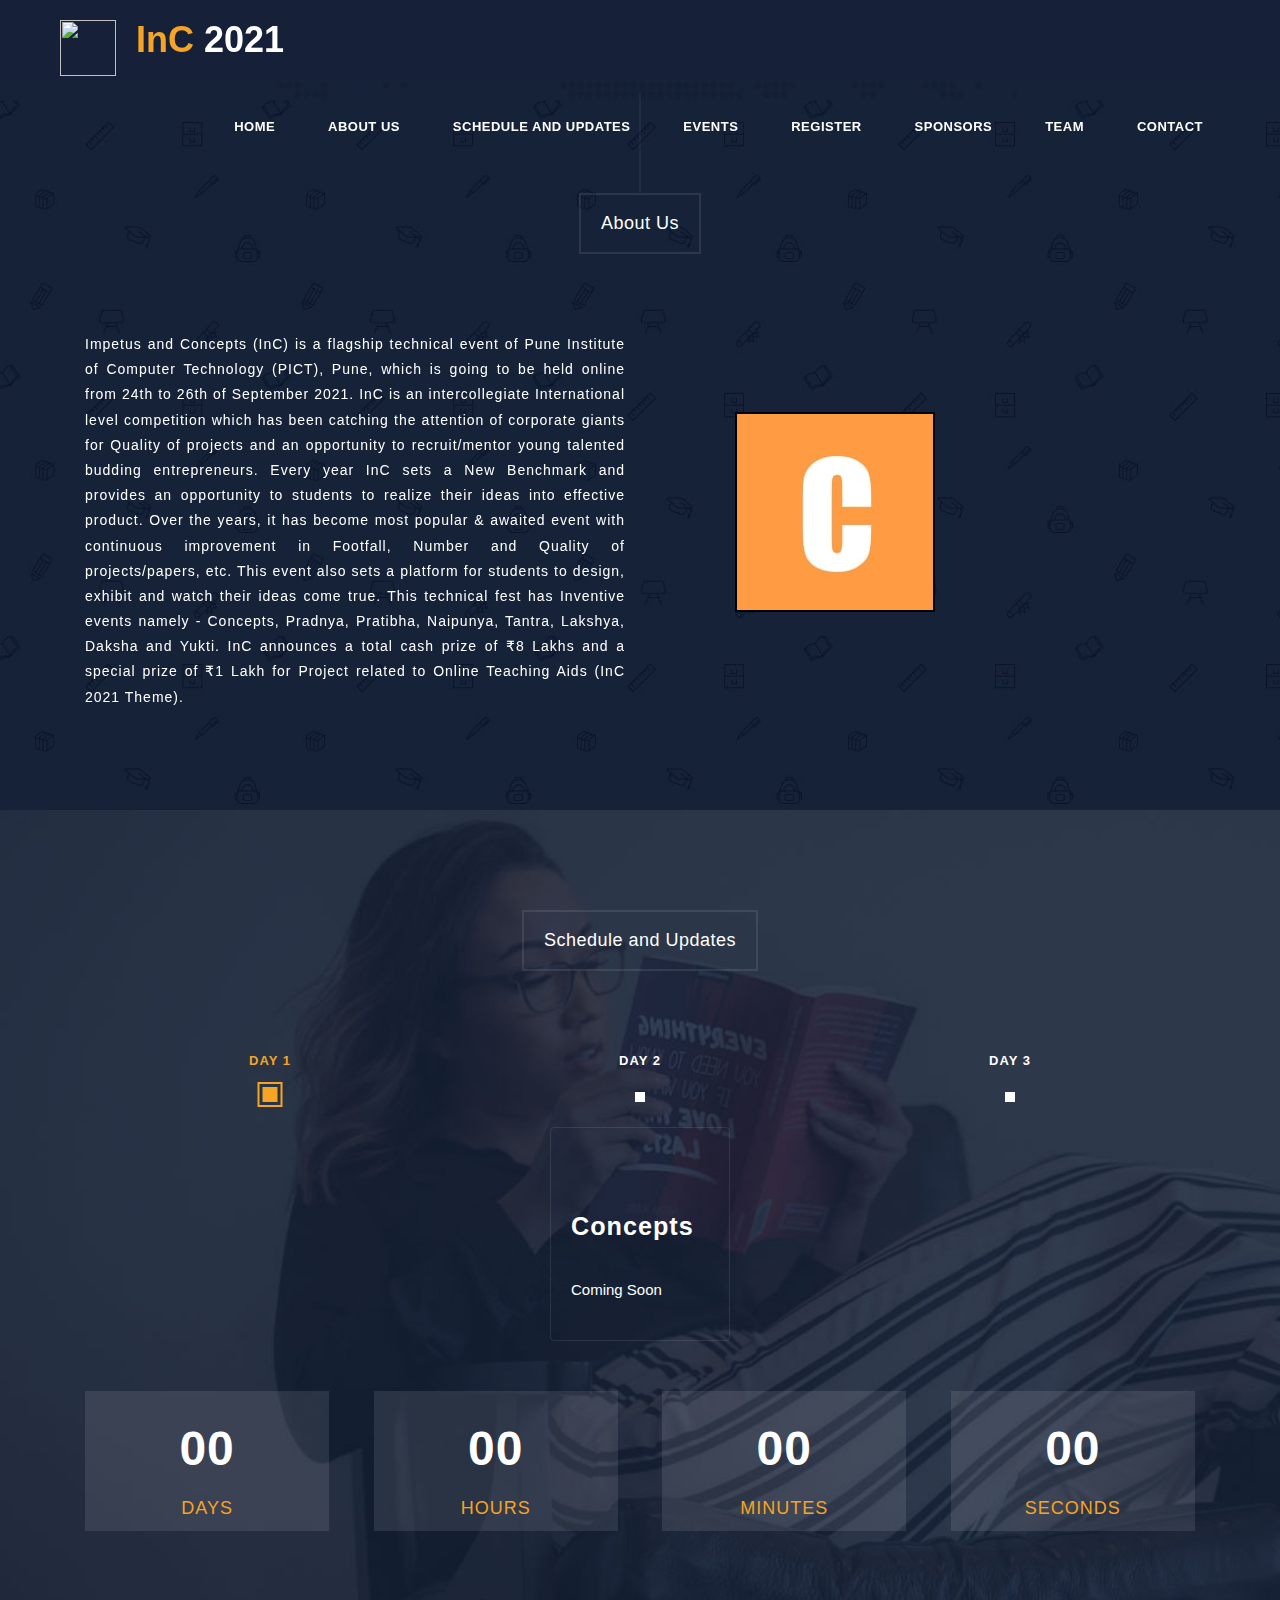
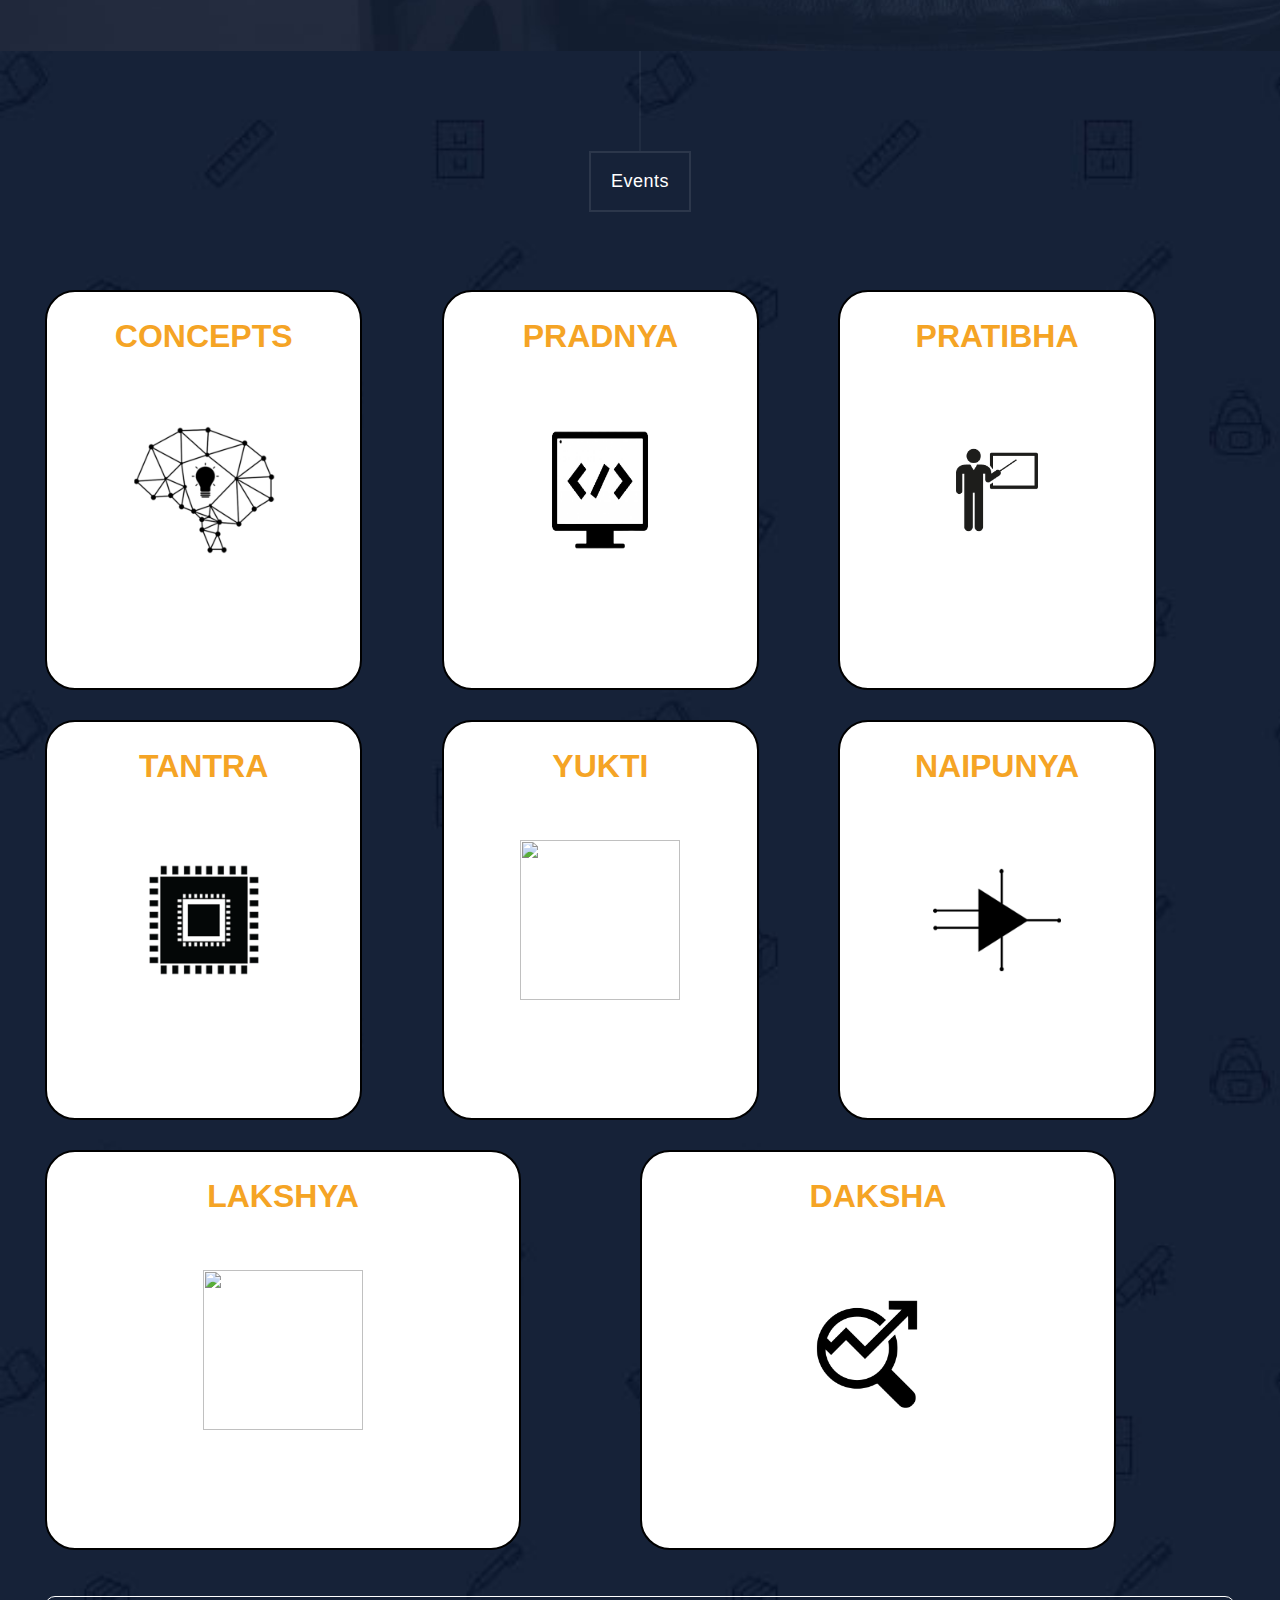
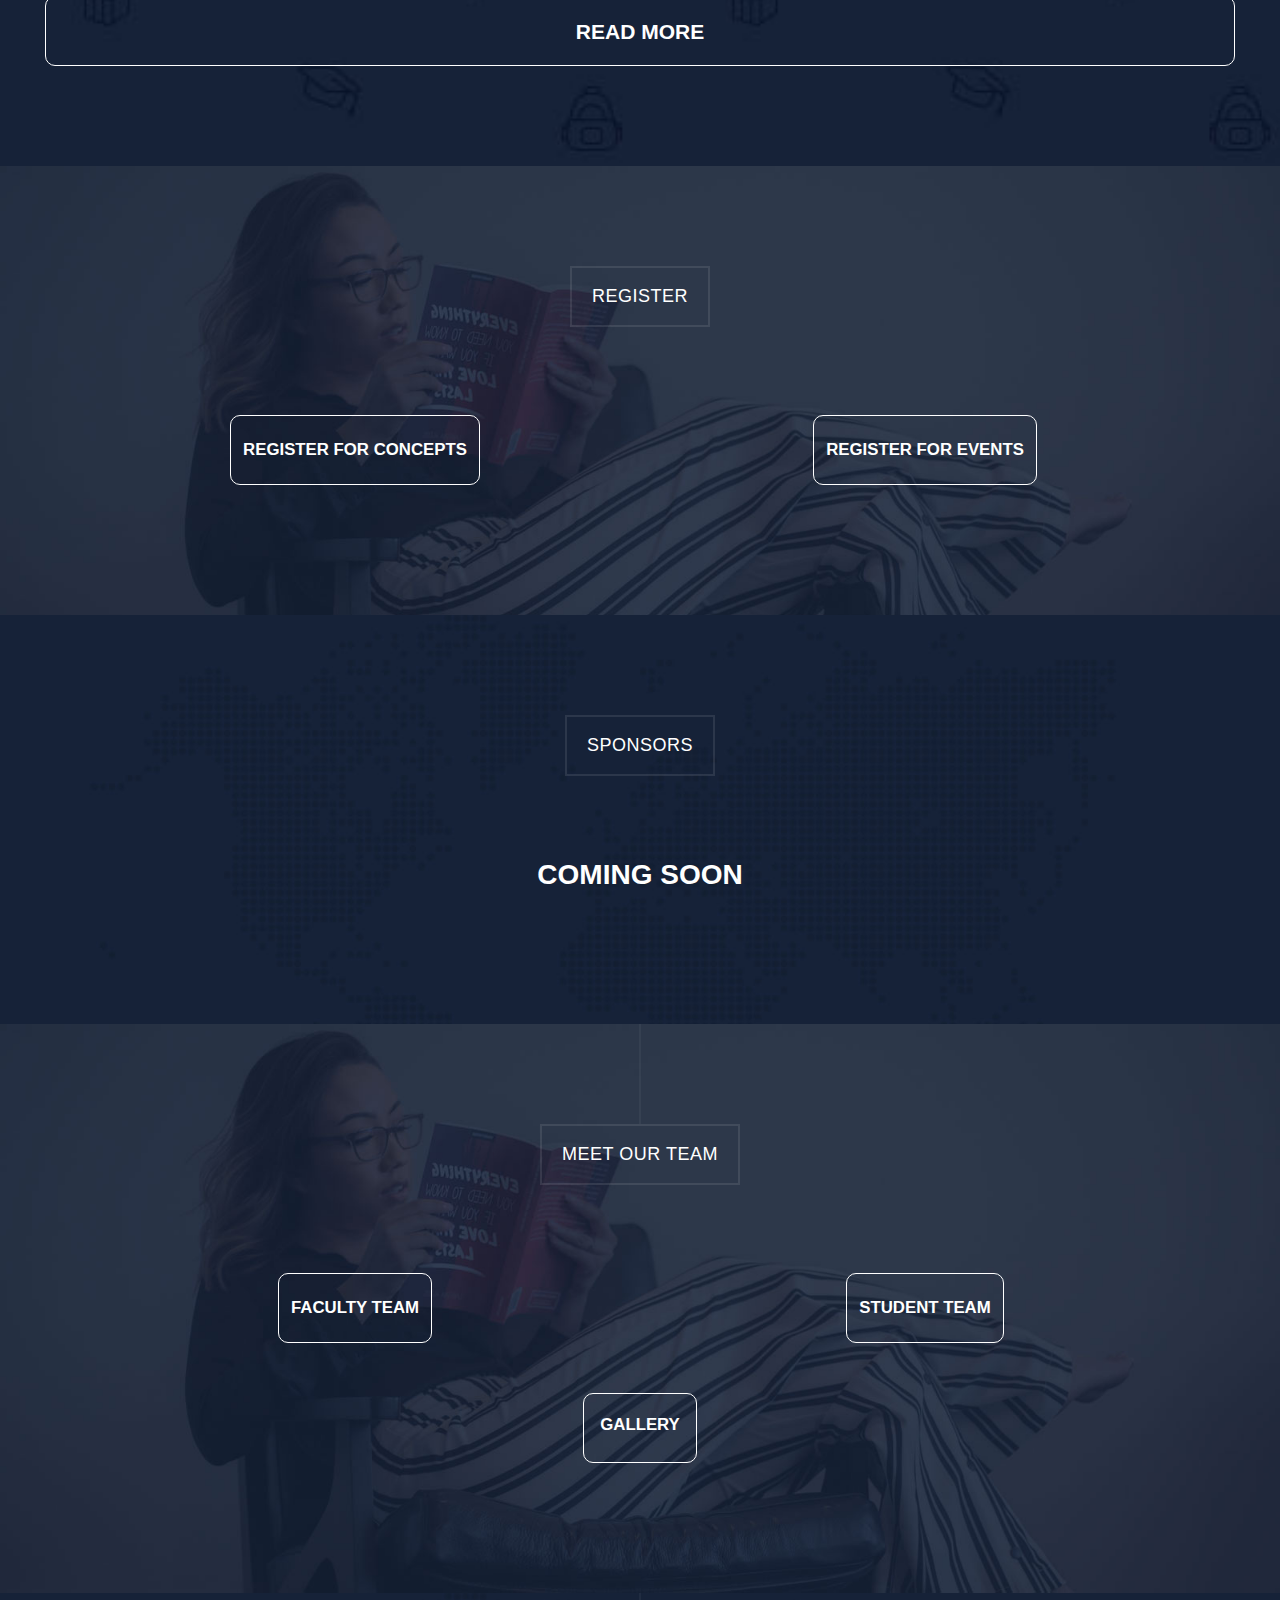
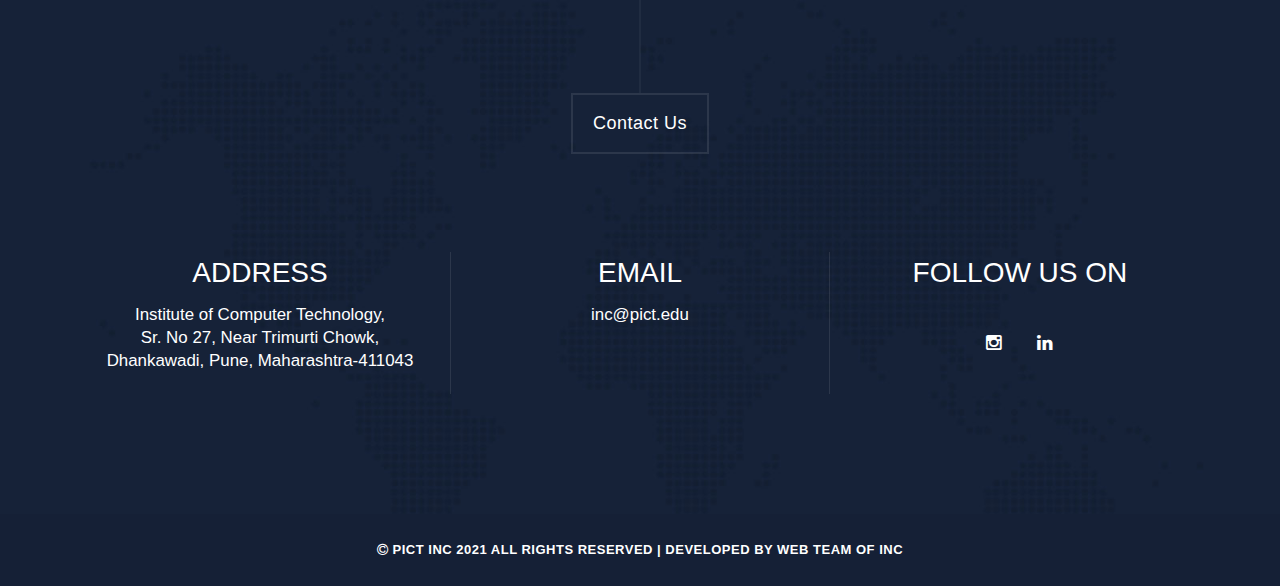
==== commit ac1f7562: "Integrated team pages" ====
--- a/animation.html
+++ b/animation.html
@@ -542,10 +542,15 @@
                     </div>
                 </div>
                 <div class="col-md-6 registration">
-                    <a href="#" target=”_blank”><button type="button" class="btn registration-button">Faculty Team</button></a>
+                    <a href="./faculty_team.html" target=”_blank”><button type="button" class="btn registration-button">Faculty Team</button></a>
                 </div>
                 <div class="col-md-6 registration">
-                    <a href="#" target=”_blank”><button type="button" class="btn registration-button">Student Team</button></a>
+                    <a href="./student_team.html" target=”_blank”><button type="button" class="btn registration-button">Student Team</button></a>
+                </div>
+                <div class="container-fluid mt-3">
+                    <div class="registration">
+                        <a href="./gallery.html" target=”_blank” class="text-center p-3 mt-4 registration-button">gallery</a>
+                    </div>
                 </div>
             </div>
         </div>
@@ -559,20 +564,26 @@
                         <h2>Contact Us</h2>
                     </div>
                 </div>
-                <div class="col-md-6 col-lg-4 text-center">
-                    <h3>Address</h3>
-                    <p>Pune Institute of Computer Technology,<br> Sr. No 27, Near Trimurti Chowk,<br> Dhankawadi, Pune, Maharashtra-411043</p>
-                </div>
-                <div class="col-md-6 col-lg-4 text-center">
-                    <h3>Email</h3>
-                    <p><a href="mailto:pictinc@pict.edu">inc@pict.edu</a><br></p>
-                </div>
-                <div class="col-md-6 col-lg-4 text-center">
-                    <h3>Follow Us On</h3>
+                <div class="col-md-6 col-lg-4 text-center contact-element">
+                    <h3 class="contact-heading">Address</h3>
+                    <p><a href="https://www.google.co.in/maps/place/Pune+Institute+of+Computer+Technology/@18.457929,73.85103,17z/data=!3m1!4b1!4m2!3m1!1s0x3bc2eac85230ba47:0x871eddd0a8a0a108" target="_blank">Institute of Computer Technology,<br> Sr. No 27, Near Trimurti Chowk,<br> Dhankawadi, Pune, Maharashtra-411043</a></p>
+                </div>
+                <div class="col-md-6 col-lg-4 text-center contact-element border-element">
+                    <h3 class="contact-heading">Email</h3>
+                    <p><a href="mailto:pictinc@pict.edu" target="_blank">inc@pict.edu</a><br></p>
+                </div>
+                <div class="col-md-6 col-lg-4 text-center contact-element">
+                    <h3 class="contact-heading">Follow Us On</h3>
                     <p>
-                        <li><a href="https://instagram.com/pict_inc_2021?utm_medium=copy_link" class="social-btn"><i class="fa fa-instagram"></i></a></li>
-                        <li><a href="#" class="social-btn"><i class="fa fa-linkedin"></i></a></li><br></p>
-                    </ul>
+                        <div class="social-links">
+                            <div class="social-link-ele">
+                                <a href="https://instagram.com/pict_inc_2021?utm_medium=copy_link" class="social-btn" target="_blank"><i class="fa fa-instagram"></i></a>
+                            </div>
+                            <div class="social-link-ele">
+                                <a href="#" class="social-btn" target="_blank"><i class="fa fa-linkedin"></i></a></li>
+                            </div>
+                        </div>
+                    </p>
                 </div>
             </div>
         </div>
--- a/assets/css/animation_style.css
+++ b/assets/css/animation_style.css
@@ -163,6 +163,41 @@
 .sponsors {
     color: #fff;
     font-weight: 600;
+}
+
+.border-element {
+    border-left: 1px solid rgba(250, 250, 250, 0.1);
+    border-right: 1px solid rgba(250, 250, 250, 0.1);
+}
+
+.contact-element {
+    color: #fff;
+    margin-top: 20px;
+}
+
+.contact-element a {
+    color: #fff;
+    font-size: 1.3em !important;
+}
+
+.contact-element a:hover {
+    color: #f5a425;
+}
+
+.contact-heading {
+    text-transform: uppercase;
+    color: #fff;
+    margin-bottom: 10px;
+}
+
+.social-links {
+    display: flex;
+    flex-direction: row;
+    justify-content: center;
+}
+
+.social-link-ele {
+    margin: 5%;
 }
 
 @media screen and (max-width: 1070px) {
--- a/assets/css/cube.css
+++ b/assets/css/cube.css
@@ -11,6 +11,13 @@
     height: 200px;
     margin: 80px;
     perspective: 400px;
+}
+
+.scene-small {
+    width: 100px;
+    height: 100px;
+    margin: 40px;
+    perspective: 200px;
 }
 
 @keyframes cubeAnimation {
@@ -44,9 +51,9 @@
     animation-iteration-count: infinite;
 }
 
-.cube:hover {
-    transform: translateZ(-100px);
-    transition: transform 1s;
+.cube-center {
+    display: flex;
+    justify-content: center;
 }
 
 .cube__face {
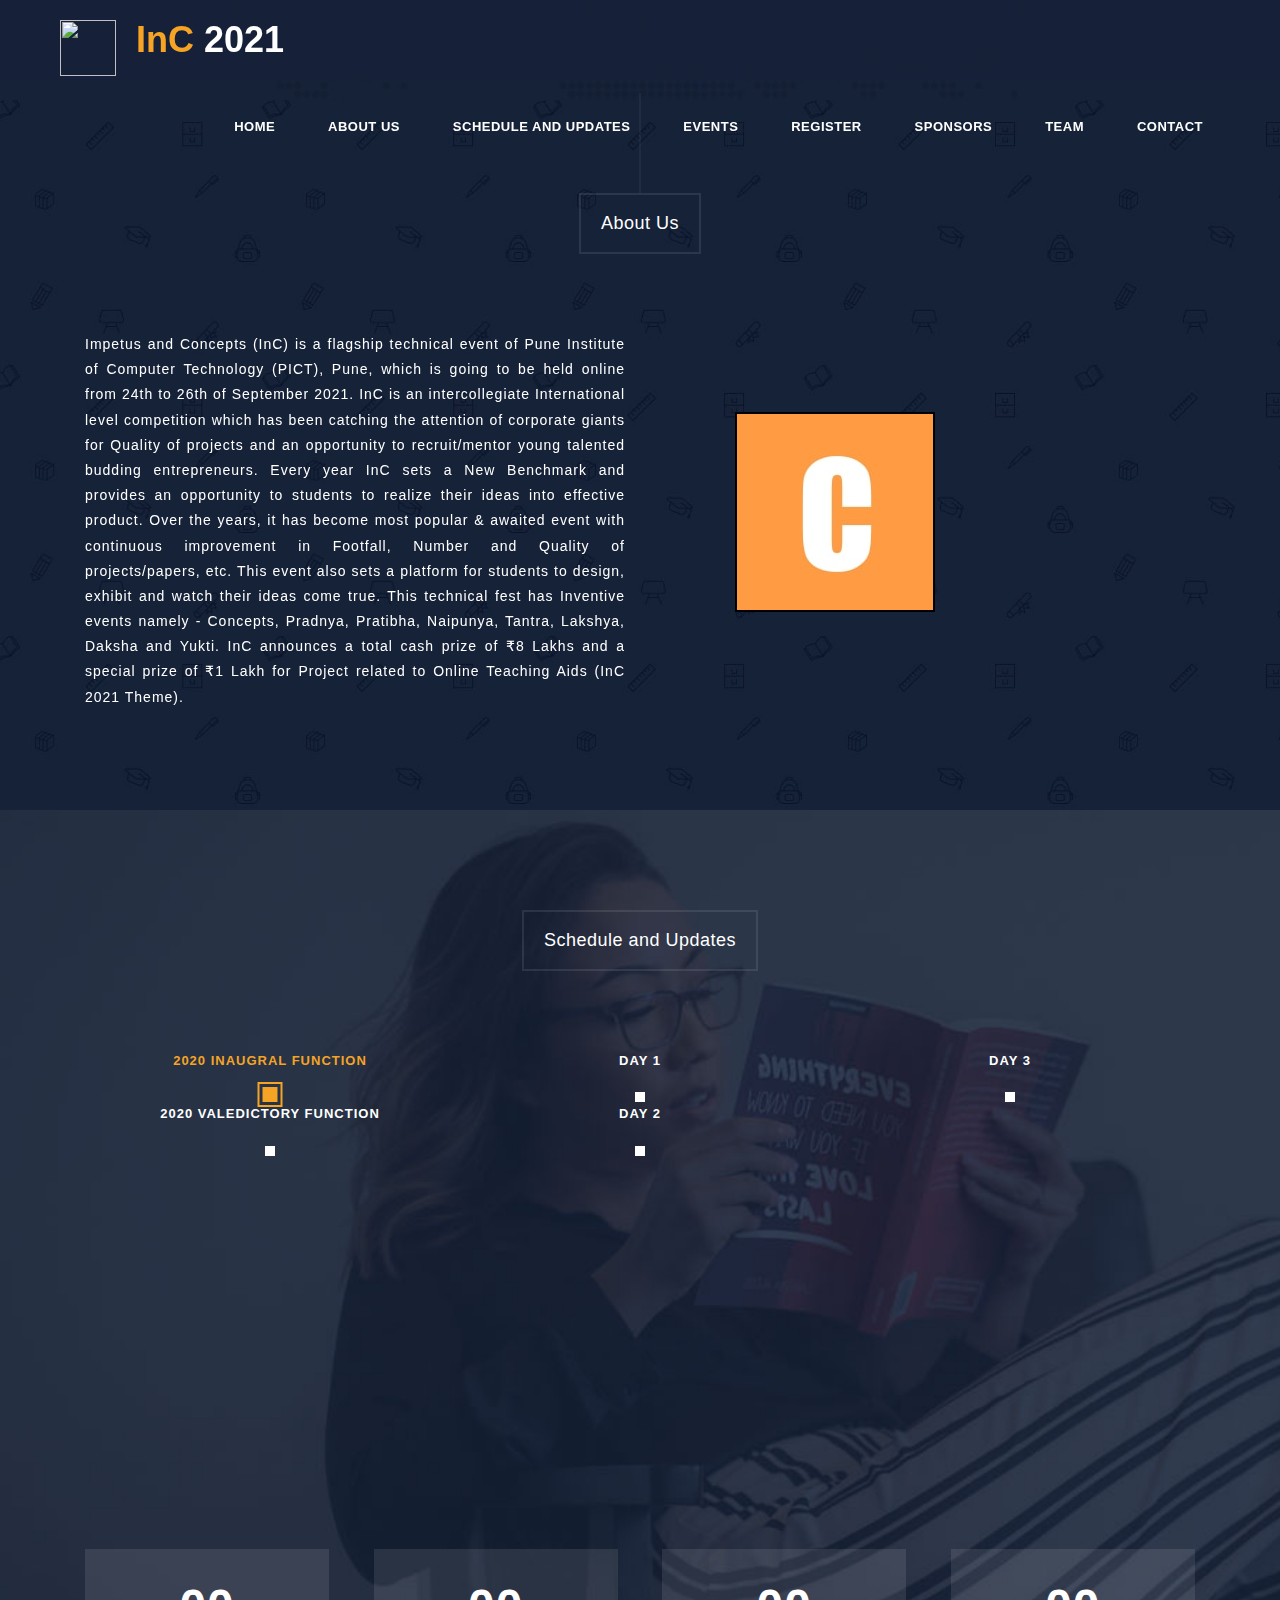
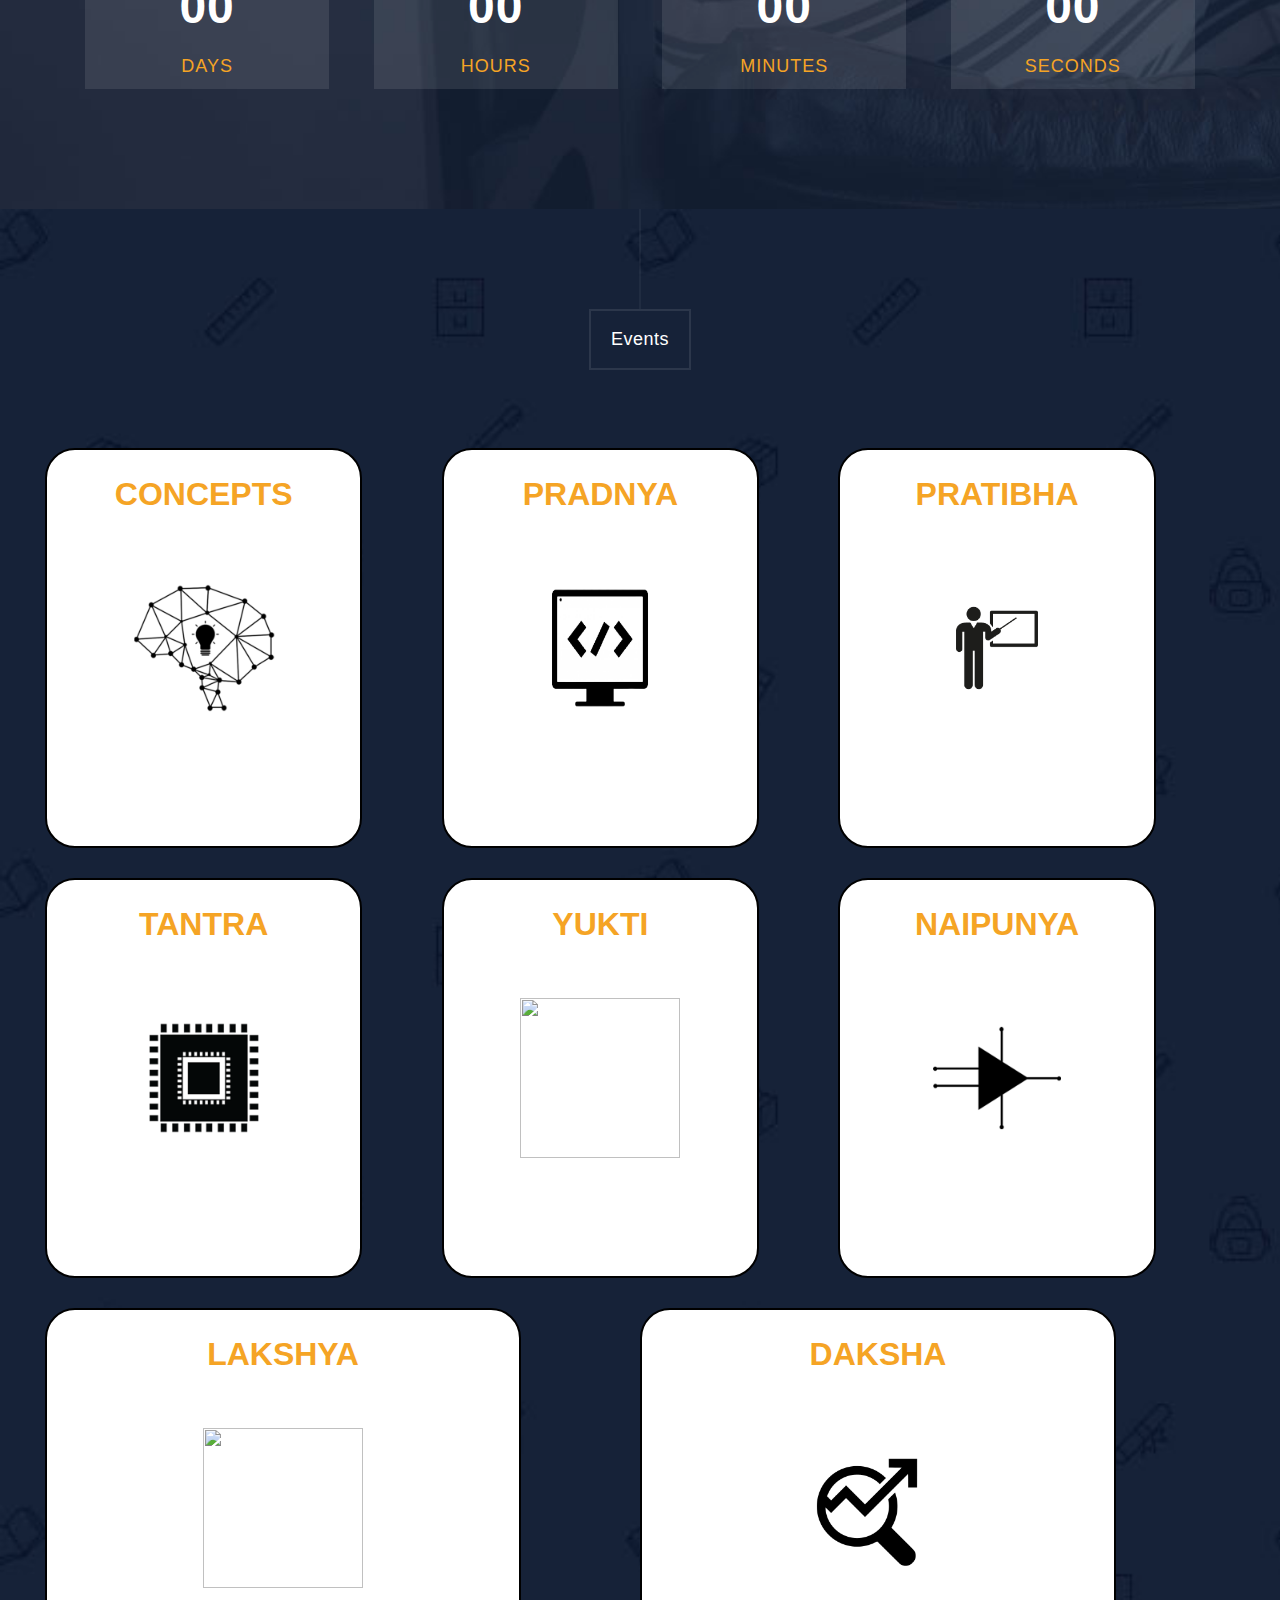
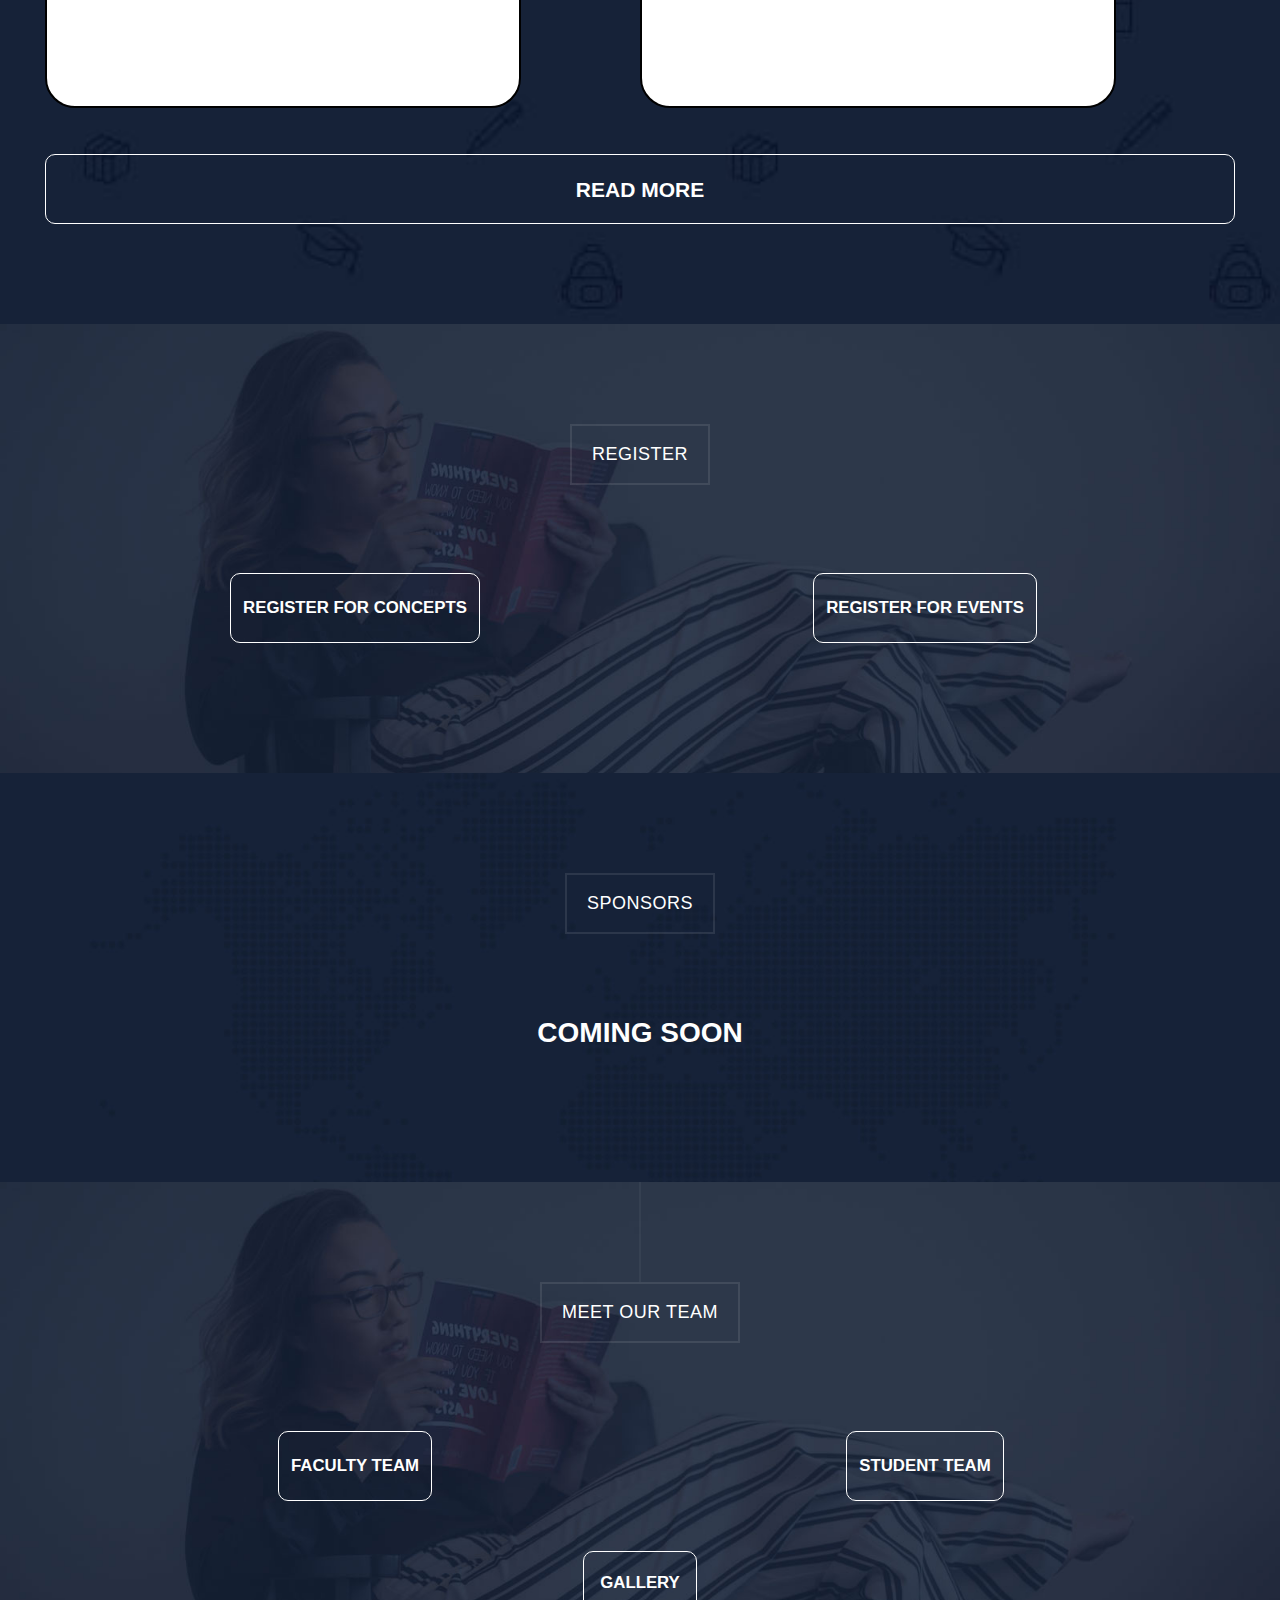
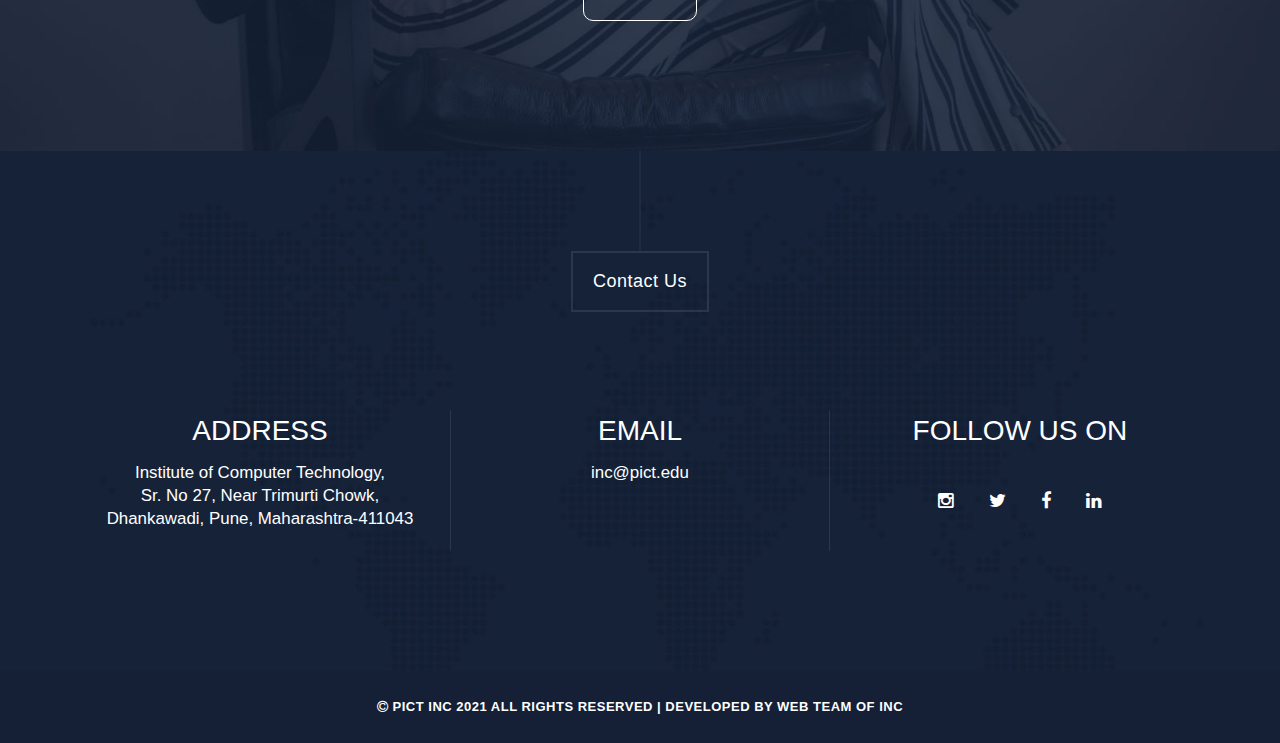
==== commit d91a1c43: "Added social media links" ====
--- a/animation.html
+++ b/animation.html
@@ -114,7 +114,7 @@
         </div>
     </section>
 
-    <section class="section coming-soon pt-0" data-section="section3">
+    <section class="section coming-soon pt-0" data-section="section4">
         <div class="container">
             <div class="row">
                 <div class="col-12">
@@ -124,45 +124,53 @@
                 </div>
                 <div class="col-md-12">
                     <div id='tabs'>
-                        <ul>
-                            <li><a href='#tabs-1'>Day 1</a></li>
-                            <li><a href='#tabs-2'>Day 2</a></li>
-                            <li><a href='#tabs-3'>Day 3</a></li>
+                        <ul class="video-tabs">
+                            <li><a href='#tabs-1'>2020 Inaugral Function</a></li>
+                            <li><a href='#tabs-2'>2020 Valedictory Function</a></li>
+                            <li><a href='#tabs-3'>Day 1</a></li>
+                            <li><a href='#tabs-4'>Day 2</a></li>
+                            <li><a href='#tabs-5'>Day 3</a></li>
                         </ul>
-                        <section class='tabs-content'>
+                        <section class='tabs-content pt-5'>
                             <article id='tabs-1'>
                                 <div class="tab-flex">
-                                    <div class="item">
-                                        <div class="card">
-                                            <h4>Concepts</h4>
-                                            <p>Coming Soon</p>
-                                        </div>
-                                    </div>
+                                    <iframe width="75%" height="315" src="https://www.youtube.com/embed/r4Xhl-lxCT8" frameborder="0" allow="accelerometer; autoplay; clipboard-write; encrypted-media; gyroscope; picture-in-picture" allowfullscreen></iframe>
                                 </div>
                             </article>
                             <article id='tabs-2'>
-                                <div class="featured-carousel owl-carousel">
-                                    <div class="item">
-                                        <div class="card">
-                                            <h4>Concepts</h4>
-                                            <p>Coming Soon</p>
-                                        </div>
-                                    </div>
-                                    <div class="item">
-                                        <div class="card">
-                                            <h4>Pradnya</h4>
-                                            <p>Coming Soon</p>
-                                        </div>
-                                    </div>
-                                    <div class="item">
-                                        <div class="card">
-                                            <h4>Pratibha</h4>
-                                            <p>Coming Soon</p>
-                                        </div>
-                                    </div>
+                                <div class="tab-flex">
+                                    <iframe width="75%" height="315" src="https://www.youtube.com/embed/hKP5jXAgv7s" frameborder="0" allow="accelerometer; autoplay; encrypted-media; gyroscope; picture-in-picture" allowfullscreen></iframe>
                                 </div>
                             </article>
                             <article id='tabs-3'>
+                                <div class="card1">
+                                    <h4>Concepts</h4>
+                                    <p>Coming Soon</p>
+                                </div>
+                            </article>
+                            <article id='tabs-4'>
+                                <div class="featured-carousel owl-carousel">
+                                    <div class="item">
+                                        <div class="card">
+                                            <h4>Concepts</h4>
+                                            <p>Coming Soon</p>
+                                        </div>
+                                    </div>
+                                    <div class="item">
+                                        <div class="card">
+                                            <h4>Pradnya</h4>
+                                            <p>Coming Soon</p>
+                                        </div>
+                                    </div>
+                                    <div class="item">
+                                        <div class="card">
+                                            <h4>Pratibha</h4>
+                                            <p>Coming Soon</p>
+                                        </div>
+                                    </div>
+                                </div>
+                            </article>
+                            <article id='tabs-5'>
                                 <div class="featured-carousel owl-carousel">
                                     <div class="item">
                                         <div class="card">
@@ -264,25 +272,27 @@
                             <h2>CONCEPTS</h2>
                             <div id="abc"><img src="./assets/images/event_logos/Concepts.png" alt=""></div>
                         </div>
-                        <div class="card-events--hover">
-                            <h4>International Level Project Exhibition and Competition</h4>
-                            <hr>
-                            <p>TEAM: Max 5 members</p>
-                            <hr>
-                            <p>FEES:
-                                <ul>
-                                    <li><strong>₹ 500/-</strong> for national entries</li>
-                                    <li><strong>$ 20/-</strong> for international entries</li>
-                                </ul>
-                            </p>
-                            <hr>
-                            <p>CONTACT DETAILS:
-                                <ul>
-                                    <li><strong>Kajal : </strong>8180083208</li>
-                                    <li><strong>Deep : </strong>8275428599</li>
-                                </ul>
-                            </p>
-                        </div>
+                        <a href="./event_details.html" class="card-link">
+                            <div class="card-events--hover">
+                                <h4>International Level Project Exhibition and Competition</h4>
+                                <hr>
+                                <p>TEAM: Max 5 members</p>
+                                <hr>
+                                <p>FEES:
+                                    <ul>
+                                        <li><strong>₹ 500/-</strong> for national entries</li>
+                                        <li><strong>$ 20/-</strong> for international entries</li>
+                                    </ul>
+                                </p>
+                                <hr>
+                                <p>CONTACT DETAILS:
+                                    <ul>
+                                        <li><strong>Kajal : </strong>8180083208</li>
+                                        <li><strong>Deep : </strong>8275428599</li>
+                                    </ul>
+                                </p>
+                            </div>
+                        </a>
                     </div>
                     <div class="card-events--border"></div>
                 </div>
@@ -294,24 +304,26 @@
                             <h2>PRADNYA</h2>
                             <div id="abc"><img src="./assets/images/event_logos/pradnya_new.png" alt=""></div>
                         </div>
-                        <div class="card-events--hover">
-                            <h4>Coding Competition</h4>
-                            <hr>
-                            <p>TEAM: Max 2 members</p>
-                            <hr>
-                            <p>FEES:
-                                <ul>
-                                    <li><strong>₹ 120/-</strong> for individual and team</li>
-                                </ul>
-                            </p>
-                            <hr>
-                            <p>CONTACT DETAILS:
-                                <ul>
-                                    <li><strong>Atharva : </strong>9423754562</li>
-                                    <li><strong>Nikita : </strong>8600591359</li>
-                                </ul>
-                            </p>
-                        </div>
+                        <a href="./event_details.html" class="card-link">
+                            <div class="card-events--hover">
+                                <h4>Coding Competition</h4>
+                                <hr>
+                                <p>TEAM: Max 2 members</p>
+                                <hr>
+                                <p>FEES:
+                                    <ul>
+                                        <li><strong>₹ 120/-</strong> for individual and team</li>
+                                    </ul>
+                                </p>
+                                <hr>
+                                <p>CONTACT DETAILS:
+                                    <ul>
+                                        <li><strong>Atharva : </strong>9423754562</li>
+                                        <li><strong>Nikita : </strong>8600591359</li>
+                                    </ul>
+                                </p>
+                            </div>
+                        </a>
                     </div>
                     <div class="card-events--border"></div>
                 </div>
@@ -323,25 +335,27 @@
                             <h2>PRATIBHA</h2>
                             <div id="abc"><img src="./assets/images/event_logos/pratiksha_new.png" alt=""></div>
                         </div>
-                        <div class="card-events--hover">
-                            <h4>Paper Presentation</h4>
-                            <hr>
-                            <p>TEAM: Max 4 members</p>
-                            <hr>
-                            <p>FEES:
-                                <ul>
-                                    <li><strong>₹ 150/-</strong> for team of 2 or 3</li>
-                                    <li><strong>₹ 200/-</strong> for team of 4</li>
-                                </ul>
-                            </p>
-                            <hr>
-                            <p>CONTACT DETAILS:
-                                <ul>
-                                    <li><strong>Bhavesh : </strong>9403832212</li>
-                                    <li><strong>Ojas : </strong>7021818353</li>
-                                </ul>
-                            </p>
-                        </div>
+                        <a href="./event_details.html" class="card-link">
+                            <div class="card-events--hover">
+                                <h4>Paper Presentation</h4>
+                                <hr>
+                                <p>TEAM: Max 4 members</p>
+                                <hr>
+                                <p>FEES:
+                                    <ul>
+                                        <li><strong>₹ 150/-</strong> for team of 2 or 3</li>
+                                        <li><strong>₹ 200/-</strong> for team of 4</li>
+                                    </ul>
+                                </p>
+                                <hr>
+                                <p>CONTACT DETAILS:
+                                    <ul>
+                                        <li><strong>Bhavesh : </strong>9403832212</li>
+                                        <li><strong>Ojas : </strong>7021818353</li>
+                                    </ul>
+                                </p>
+                            </div>
+                        </a>
                     </div>
                     <div class="card-events--border"></div>
                 </div>
@@ -353,24 +367,26 @@
                             <h2>TANTRA</h2>
                             <div id="abc"><img src="./assets/images/event_logos/Tantra.png" alt=""></div>
                         </div>
-                        <div class="card-events--hover">
-                            <h4>Programming using Arduino and Raspberry Pi</h4>
-                            <hr>
-                            <p>TEAM: Max 2 members</p>
-                            <hr>
-                            <p>FEES:
-                                <ul>
-                                    <li><strong>₹ 40/-</strong> for individual and team</li>
-                                </ul>
-                            </p>
-                            <hr>
-                            <p>CONTACT DETAILS:
-                                <ul>
-                                    <li><strong>Vrushabh : </strong>8975889457</li>
-                                    <li><strong>Aditya : </strong>9595888804</li>
-                                </ul>
-                            </p>
-                        </div>
+                        <a href="./event_details.html" class="card-link">
+                            <div class="card-events--hover">
+                                <h4>Programming using Arduino and Raspberry Pi</h4>
+                                <hr>
+                                <p>TEAM: Max 2 members</p>
+                                <hr>
+                                <p>FEES:
+                                    <ul>
+                                        <li><strong>₹ 40/-</strong> for individual and team</li>
+                                    </ul>
+                                </p>
+                                <hr>
+                                <p>CONTACT DETAILS:
+                                    <ul>
+                                        <li><strong>Vrushabh : </strong>8975889457</li>
+                                        <li><strong>Aditya : </strong>9595888804</li>
+                                    </ul>
+                                </p>
+                            </div>
+                        </a>
                     </div>
                     <div class="card-events--border"></div>
                 </div>
@@ -382,24 +398,26 @@
                             <h2>YUKTI</h2>
                             <div id="abc"><img src="./assets/images/event_logos/yukti_logo.png" alt=""></div>
                         </div>
-                        <div class="card-events--hover">
-                            <h4>The Ideathon Prototype Building</h4>
-                            <hr>
-                            <p>TEAM: Max 6 members</p>
-                            <hr>
-                            <p>FEES:
-                                <ul>
-                                    <li><strong>₹ 100/-</strong> per team</li>
-                                </ul>
-                            </p>
-                            <hr>
-                            <p>CONTACT DETAILS:
-                                <ul>
-                                    <li><strong>Tanvi : </strong>7020836169</li>
-                                    <li><strong>Satyajit : </strong>7028929568</li>
-                                </ul>
-                            </p>
-                        </div>
+                        <a href="./event_details.html" class="card-link">
+                            <div class="card-events--hover">
+                                <h4>The Ideathon Prototype Building</h4>
+                                <hr>
+                                <p>TEAM: Max 6 members</p>
+                                <hr>
+                                <p>FEES:
+                                    <ul>
+                                        <li><strong>₹ 100/-</strong> per team</li>
+                                    </ul>
+                                </p>
+                                <hr>
+                                <p>CONTACT DETAILS:
+                                    <ul>
+                                        <li><strong>Tanvi : </strong>7020836169</li>
+                                        <li><strong>Satyajit : </strong>7028929568</li>
+                                    </ul>
+                                </p>
+                            </div>
+                        </a>
                     </div>
                     <div class="card-events--border"></div>
                 </div>
@@ -411,24 +429,26 @@
                             <h2>NAIPUNYA</h2>
                             <div id="abc"><img src="./assets/images/event_logos/Naipunya.png" alt=""></div>
                         </div>
-                        <div class="card-events--hover">
-                            <h4>Circuit Design Competition</h4>
-                            <hr>
-                            <p>TEAM: Max 2 members</p>
-                            <hr>
-                            <p>FEES:
-                                <ul>
-                                    <li><strong>₹ 100/-</strong> for individual and team</li>
-                                </ul>
-                            </p>
-                            <hr>
-                            <p>CONTACT DETAILS:
-                                <ul>
-                                    <li><strong>Manav : </strong>7972502835</li>
-                                    <li><strong>Mihir : </strong>9403806015</li>
-                                </ul>
-                            </p>
-                        </div>
+                        <a href="./event_details.html" class="card-link">
+                            <div class="card-events--hover">
+                                <h4>Circuit Design Competition</h4>
+                                <hr>
+                                <p>TEAM: Max 2 members</p>
+                                <hr>
+                                <p>FEES:
+                                    <ul>
+                                        <li><strong>₹ 100/-</strong> for individual and team</li>
+                                    </ul>
+                                </p>
+                                <hr>
+                                <p>CONTACT DETAILS:
+                                    <ul>
+                                        <li><strong>Manav : </strong>7972502835</li>
+                                        <li><strong>Mihir : </strong>9403806015</li>
+                                    </ul>
+                                </p>
+                            </div>
+                        </a>
                     </div>
                     <div class="card-events--border"></div>
                 </div>
@@ -440,24 +460,26 @@
                             <h2>LAKSHYA</h2>
                             <div id="abc"><img src="./assets/images/event_logos/ctf_logo.png" alt=""></div>
                         </div>
-                        <div class="card-events--hover">
-                            <h4>Ethical Hacking Competition</h4>
-                            <hr>
-                            <p>TEAM: Max 2 members</p>
-                            <hr>
-                            <p>FEES:
-                                <ul>
-                                    <li><strong>₹ 100/-</strong> per team</li>
-                                </ul>
-                            </p>
-                            <hr>
-                            <p>CONTACT DETAILS:
-                                <ul>
-                                    <li><strong>Sanyam : </strong>9307783836</li>
-                                    <li><strong>Ajinkya : </strong>8208183251</li>
-                                </ul>
-                            </p>
-                        </div>
+                        <a href="./event_details.html" class="card-link">
+                            <div class="card-events--hover">
+                                <h4>Ethical Hacking Competition</h4>
+                                <hr>
+                                <p>TEAM: Max 2 members</p>
+                                <hr>
+                                <p>FEES:
+                                    <ul>
+                                        <li><strong>₹ 100/-</strong> per team</li>
+                                    </ul>
+                                </p>
+                                <hr>
+                                <p>CONTACT DETAILS:
+                                    <ul>
+                                        <li><strong>Sanyam : </strong>9307783836</li>
+                                        <li><strong>Ajinkya : </strong>8208183251</li>
+                                    </ul>
+                                </p>
+                            </div>
+                        </a>
                     </div>
                     <div class="card-events--border"></div>
                 </div>
@@ -469,25 +491,27 @@
                             <h2>DAKSHA</h2>
                             <div id="abc"><img src="./assets/images/event_logos/daksha.png" alt=""></div>
                         </div>
-                        <div class="card-events--hover">
-                            <h4>Test your Business Skills</h4>
-                            <hr>
-                            <p>TEAM: Max 2 members</p>
-                            <hr>
-                            <p>FEES:
-                                <ul>
-                                    <li><strong>₹ 100/-</strong> for individual</li>
-                                    <li><strong>₹ 150/-</strong> for team</li>
-                                </ul>
-                            </p>
-                            <hr>
-                            <p>CONTACT DETAILS:
-                                <ul>
-                                    <li><strong>Ruchita : </strong>7588102771</li>
-                                    <li><strong>Sandeep : </strong>9001893979</li>
-                                </ul>
-                            </p>
-                        </div>
+                        <a href="./event_details.html" class="card-link">
+                            <div class="card-events--hover">
+                                <h4>Test your Business Skills</h4>
+                                <hr>
+                                <p>TEAM: Max 2 members</p>
+                                <hr>
+                                <p>FEES:
+                                    <ul>
+                                        <li><strong>₹ 100/-</strong> for individual</li>
+                                        <li><strong>₹ 150/-</strong> for team</li>
+                                    </ul>
+                                </p>
+                                <hr>
+                                <p>CONTACT DETAILS:
+                                    <ul>
+                                        <li><strong>Ruchita : </strong>7588102771</li>
+                                        <li><strong>Sandeep : </strong>9001893979</li>
+                                    </ul>
+                                </p>
+                            </div>
+                        </a>
                     </div>
                     <div class="card-events--border"></div>
                 </div>
@@ -580,7 +604,13 @@
                                 <a href="https://instagram.com/pict_inc_2021?utm_medium=copy_link" class="social-btn" target="_blank"><i class="fa fa-instagram"></i></a>
                             </div>
                             <div class="social-link-ele">
-                                <a href="#" class="social-btn" target="_blank"><i class="fa fa-linkedin"></i></a></li>
+                                <a href="https://twitter.com/PunePict" class="social-btn" target="_blank"><i class="fa fa-twitter"></i></a></li>
+                            </div>
+                            <div class="social-link-ele">
+                                <a href="https://www.facebook.com/Pune-Institute-of-Computer-Technology-109446777102259" class="social-btn" target="_blank"><i class="fa fa-facebook"></i></a></li>
+                            </div>
+                            <div class="social-link-ele">
+                                <a href="https://www.linkedin.com/school/pune-institute-of-computer-technology/mycompany/" class="social-btn" target="_blank"><i class="fa fa-linkedin"></i></a></li>
                             </div>
                         </div>
                     </p>
@@ -625,8 +655,8 @@
     <script src="./assets/js/popper.js"></script>
     <script src="./assets/js/bootstrap.min.js"></script>
     <script src="./assetsjs/owl.carousel.min.js"></script>
+    <script src="./assets/js/owl-carousel.js"></script>
     <script src="./assets/js/main.js"></script>
-    <script src="./assets/js/owl-carousel.js"></script>
 
     <script src="./assets/js/animation.js"></script>
     <script src="./assets/js/animationfinal.js"></script>
